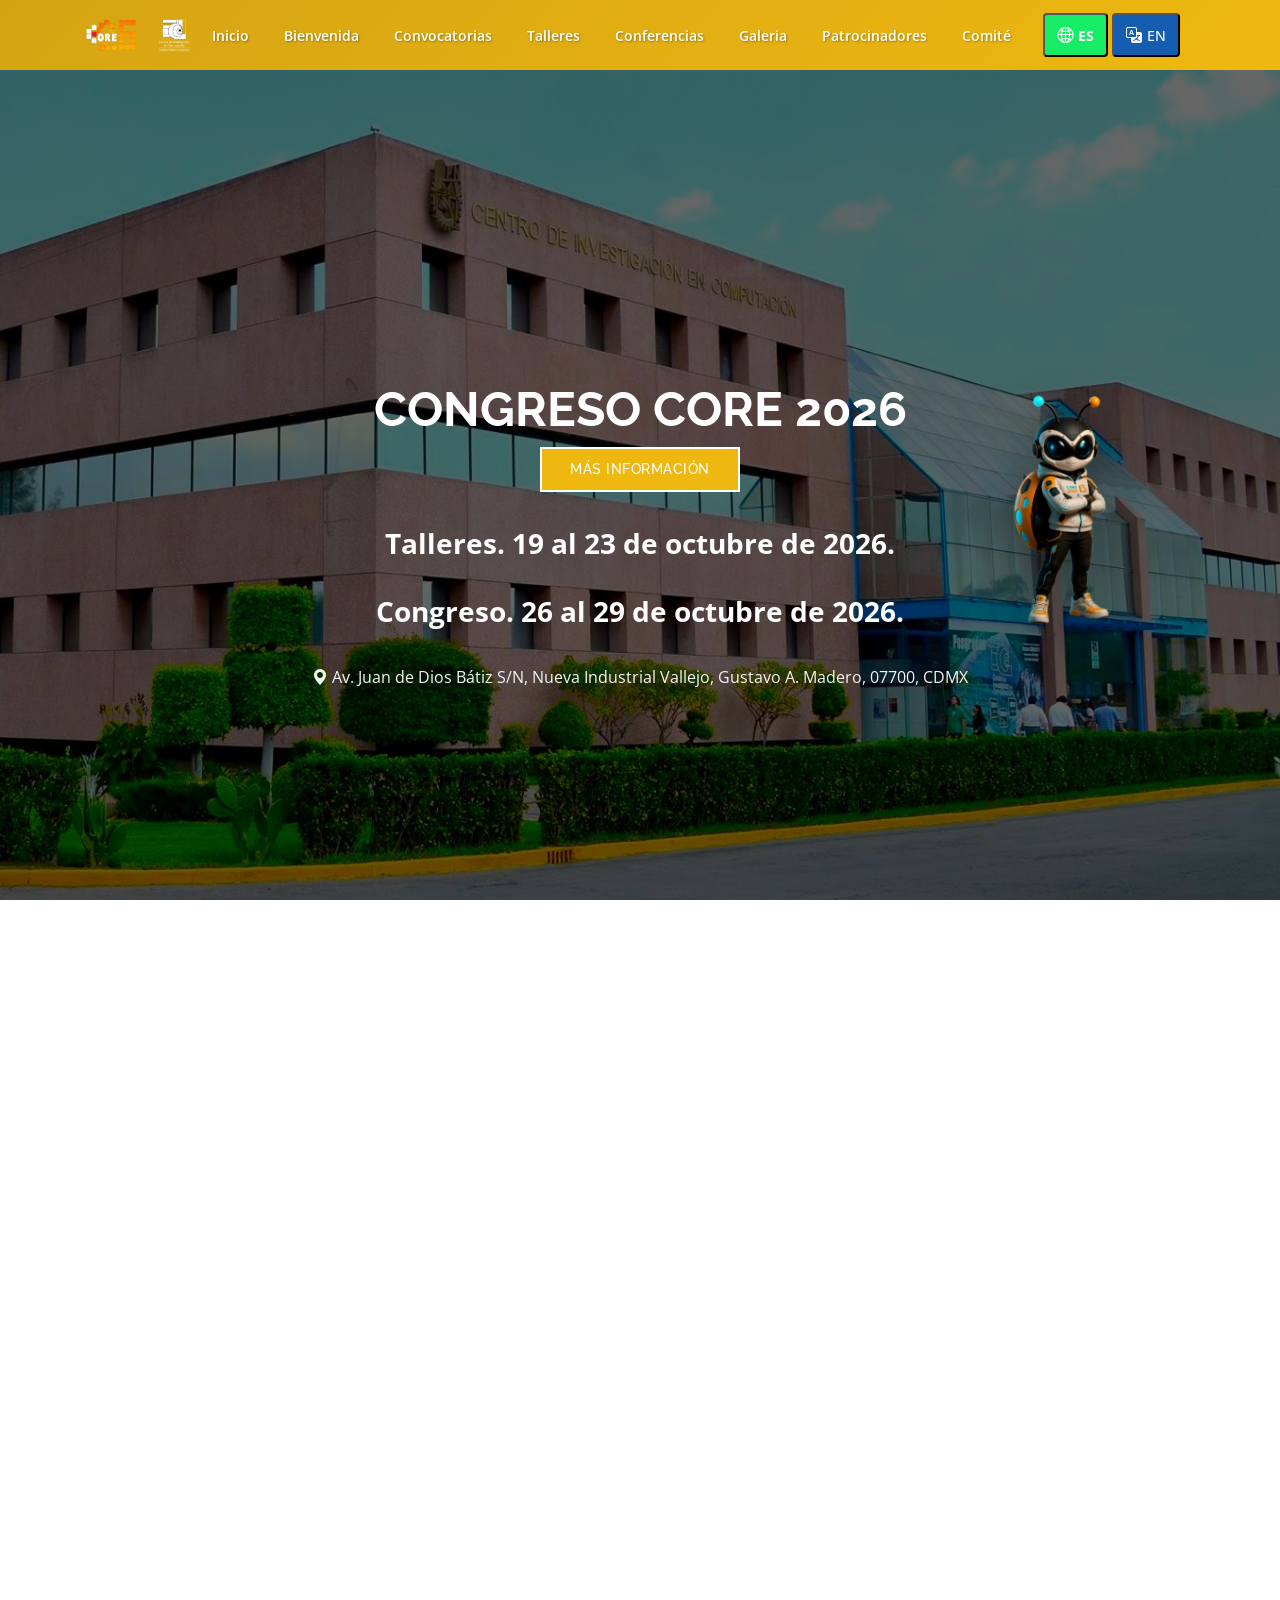
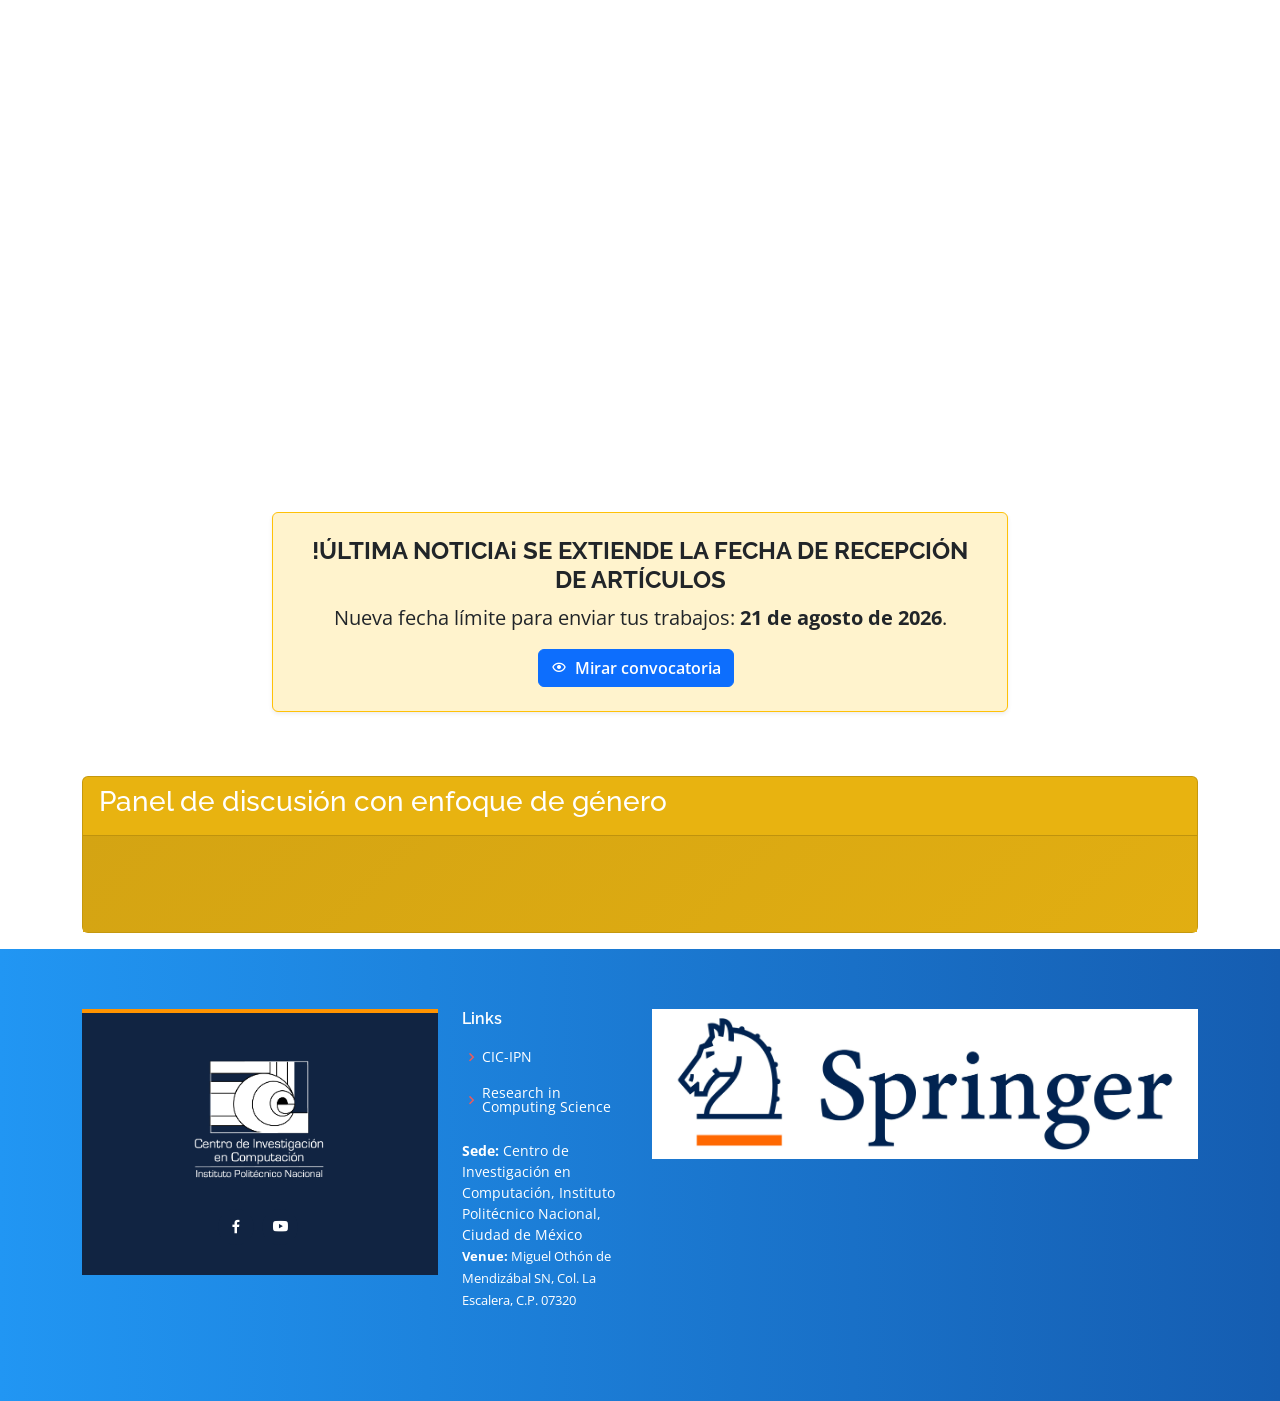
==== index.html @ 08c1b32e "Seccion Noticia" ====
<!DOCTYPE html>
<html lang="es">

<head>
  <meta charset="utf-8">
  <meta content="width=device-width, initial-scale=1.0" name="viewport">

  <title>Core Congress 2026</title>
  <meta content="" name="description">
  <meta content="" name="keywords">

  <!-- Favicons -->
  <link href="assets/img/core2026logo.png" rel="icon">


  <!-- Google Fonts -->
  <link
  href="https://fonts.googleapis.com/css?family=Open+Sans:300,300i,400,400i,600,600i,700,700i|Raleway:300,300i,400,400i,500,500i,600,600i,700,700i|Poppins:300,300i,400,400i,500,500i,600,600i,700,700i"
  rel="stylesheet">

  <!-- Vendor CSS Files -->
  <link href="https://cdn.jsdelivr.net/npm/bootstrap@5.3.3/dist/css/bootstrap.min.css" rel="stylesheet">
  <link rel="stylesheet" href="https://cdn.jsdelivr.net/npm/bootstrap-icons@1.11.3/font/bootstrap-icons.min.css">
  <link rel="stylesheet" href="https://unpkg.com/boxicons@2.1.4/css/boxicons.min.css">
  <link href="https://unpkg.com/aos@2.3.1/dist/aos.css" rel="stylesheet">
  <link rel="stylesheet" href="https://cdn.jsdelivr.net/npm/glightbox/dist/css/glightbox.min.css">
  <link rel="stylesheet" href="https://cdn.jsdelivr.net/npm/swiper@11/swiper-bundle.min.css">

  <!-- Template Main CSS File -->
  <link href="assets/css/style.css?v=1.0" rel="stylesheet">

  <!-- Enlaces directos-->
  <link rel="stylesheet" href="https://cdn.jsdelivr.net/npm/bootstrap-icons@1.11.3/font/bootstrap-icons.min.css">
  <link rel="stylesheet" href="https://unpkg.com/boxicons@2.1.4/css/boxicons.min.css">

</head>

<body>
  <!-- ======= Header ======= -->
  <header id="header" class="d-flex align-items-center">
    <div class="container d-flex align-items-center justify-content-between">
      <div class="d-flex align-items-center">
        <h1 class="logo me-3"><a href="index.html"><img src="assets/img/core2026logo.png" class="img-fluid" alt="CORE 2026"></a></h1>
       <!--  <h1 class="logo me-3"><a href="index.php"><img src="assets/img/logo-smia.png" class="img-fluid" alt="SMIA"></a></h1> -->
        <a href="index.html" class="logo"><img src="assets/img/CIC-LOGOblanco.png" alt="Logo CIC" class="img-fluid"></a>
      </div>

      <nav id="navbar" class="navbar">
        <ul>
          <li><a class="nav-link scrollto active" href="index.html" data-translate="nav_home">Inicio</a></li>
          <li><a class="nav-link scrollto" href="index.html#about" data-translate="nav_welcome">Bienvenida</a></li>
          <li><a class="nav-link scrollto" href="convocatorias.html" data-translate="nav_calls">Convocatorias</a></li>
          <li><a class="nav-link scrollto" href="calendario_talleres.html" data-translate="nav_workshops">Talleres</a></li>
          <li><a class="nav-link scrollto" href="calendario_congreso.html" data-translate="nav_conferences">Conferencias</a></li>
          <li><a class="nav-link scrollto" href="galeria.html" data-translate="nav_gallery">Galeria</a></li>
          <li><a class="nav-link scrollto" href="patrocinadores.html" data-translate="nav_sponsors">Patrocinadores</a></li>
          <li><a class="nav-link scrollto" href="comite_organizador.html" data-translate="nav_committee">Comité</a></li>
          <div class="language-selector me-3">
            <button id="lang-es" class="btn-language active"><i class="bi bi-globe2"></i> ES</button>
            <button id="lang-en" class="btn-language"><i class="bi bi-translate"></i> EN</button>
          </div>
        </ul>
        <i class="bi bi-list mobile-nav-toggle"></i>
      </nav>
    </div>
  </header><!-- End Header -->


  <!-- ======= Hero Section ======= -->
  <section id="hero" class="d-flex align-items-center">

    <div class="container position-relative text-center" data-aos="fae-up" data-aos-delay="300">
      <h1 data-translate="hero_title">Congreso CORE 2026</h1>
      <a href="#about" class="btn-get-started scrollto" data-translate="hero_more_info">Más información</a>
      <div style="padding-top: 20px;"></div>
      <p class="texto-inicio-b" data-translate="hero_workshops_date">Talleres. 19 al 23 de octubre de 2026.</p>
      <p class="texto-inicio-b" data-translate="hero_talks_date">Congreso. 26 al 29 de octubre de 2026.</p>
      <!-- <a href="#link_register" class="btn-get-started scrollto animated flash">Inscríbete!</a> -->
      
   
      
      <!-- Mascota Oficial -->
      <div class="mascot-container">
        <img src="assets/img/mascota.png" alt="Core Leone - Mascota oficial" class="mascot-image">
        <div class="mascot-caption">
          <span data-translate="mascot_title">Mascota Oficial</span>
        </div>
      </div>

      <div class="ubication">
        <i class="bi bi-geo-alt-fill"></i>
        <a href="https://maps.app.goo.gl/t4GvxSZPNqX5zofq5">Av. Juan de Dios Bátiz S/N, Nueva Industrial Vallejo, Gustavo A. Madero, 07700, CDMX</a>
      </div> 

    </div>
  
  </section><!-- End Hero -->

  <main id="main">

    <!-- ======= About Section ======= -->
    <section id="about" class="about">
      <div class="container">
        <div>
          <div class="row gy-4">

            <div class="col-lg-6 order-1 order-lg-2 d-flex align-items-center" data-aos="fade-left">
              <img src="assets/img/photo_1_update.jpg" class="img-fluid" alt="Foto 1">
            </div>

            <div class="col-lg-6 pt-4 pt-lg-0 order-2 order-lg-1 content" data-aos="fade-right">
              <h2 data-translate="about_title">Acerca de CORE 2026</h2>
              <p class="text-justify" data-translate="about_p1">
                El Congreso CORE 2026 es la continuación de una tradición de 26 años en la que la comunidad del Centro de Investigación en Computación (CIC) participa activamente para promover el intercambio de conocimientos, la divulgación científica y la vinculación entre estudiantes, investigadores, académicos y profesionales del sector tecnológico.
              </p>
              <p class="text-justify" data-translate="about_p2">
                En esta edición, bajo el tema <b>“IA y Supercómputo: el motor del futuro tecnológico”</b>, el congreso explora la estrecha relación entre la inteligencia artificial y el supercómputo, abordando el papel fundamental que desempeñan la computación de alto rendimiento, el procesamiento masivo de datos y las infraestructuras especializadas en el desarrollo de tecnologías inteligentes. 
              </p>
            </div>

            <div class="col-lg-6 pt-4 order-3 order-lg-4 content" data-aos="fade-left">
              <p class="text-justify" data-translate="about_p3">
                CORE 2026 busca generar un espacio de aprendizaje, análisis y discusión sobre los avances, aplicaciones y desafíos de la inteligencia artificial, así como sobre las capacidades de supercómputo que hacen posible el entrenamiento y la ejecución de modelos cada vez más complejos. A través de conferencias, paneles de discusión, talleres y actividades académicas, los asistentes podrán conocer las tendencias actuales, los retos tecnológicos y las oportunidades de innovación que están definiendo el futuro de la computación.
              </p>
              <p class="text-justify" data-translate="about_p4">
                Asimismo, el congreso servirá como plataforma para difundir proyectos de investigación y desarrollos tecnológicos realizados por la comunidad científica, promoviendo el intercambio de experiencias y la colaboración entre distintos sectores.
              </p>
            </div>

            <div class="col-lg-6 order-4 order-lg-3 d-flex align-items-center" data-aos="fade-right">
              <img src="assets/img/photo_3_update.jpg" class="img-fluid" alt="Foto 3">
            </div>
            
          </div>
        </div>

        <div class="col-12 order-5 pt-5" data-aos="fade-up">
            <div class="card-body text-center mx-auto" style="max-width: 800px;">
              <h5 class="card-title fw-bold mb-3" data-translate="redes_sociales_title">¡Síguenos en nuestras redes sociales!</h5>
              <p class="card-text mb-4 text-muted" data-translate="redes_sociales_text">Mantente al día con nuestras últimas noticias y eventos. ¡Síguenos y sé parte de nuestra comunidad!</p>
              
              <div class="d-flex flex-wrap justify-content-center gap-2">
                <a href="https://www.facebook.com/profile.php?id=61591271391513" class="btn btn-facebook btn-lg" target="_blank" rel="noopener">
                  <i class="bx bxl-facebook fs-4 align-middle me-1"></i> <span class="align-middle">CORE2026 en Facebook</span>
                </a>

                <a href="https://www.instagram.com/cic_core_2026/" class="btn btn-instagram btn-lg" target="_blank" rel="noopener">
                  <i class="bx bxl-instagram fs-4 align-middle me-1 "></i> <span class="align-middle">CORE2026 en Instagram</span>
                </a>

                <a href="https://www.youtube.com/@CORECIC-ipn" class="btn btn-youtube btn-lg" target="_blank" rel="noopener">
                  <i class="bx bxl-youtube fs-4 align-middle me-1"></i> <span class="align-middle">CORE2026 en YouTube</span>
                </a>

                <a href="https://x.com/core_congress" class="btn btn-twitter btn-lg" target="_blank" rel="noopener">
                  <i class="bx bxl-twitter fs-4 align-middle me-1"></i> <span class="align-middle">CORE2026 en X</span>
                </a>

              </div>
            </div>
          </div>
        </div>
      </div>
    </section>

    <!-- Start Noticias y Convocatorias Section -->
    <section id="noticias_convocatorias" class="py-0">
        <div class="container">
            
          <!-- Banner/Encabezado de la extensión de fecha -->
          <div class="row justify-content-center mb-4 text-center">
              <div class="col-lg-8">
                  <div class="alert alert-warning border-warning shadow-sm p-4" role="alert">
                      <h2 class="h4 text-uppercase fw-bold text-dark mb-2">

                        !Última noticia¡
                        Se extiende la fecha de recepción de artículos
                      </h2>
                      <p class="fs-5 text-dark mb-3">
                          Nueva fecha límite para enviar tus trabajos: <strong>21 de agosto de 2026</strong>.
                      </p>
                      <!-- Botón "Mirar convocatoria" -->
                      <a href="convocatorias.html#call-for-papers" class="btn btn-primary fw-semibold me-2">
                          <i class="bx bx-show me-1"></i> Mirar convocatoria
                      </a>
                  </div>
              </div>
          </div>
        </div>
    

    <!--                 Panel de discusión                 -->

    <div class="container mt-5">
      <div class="card color-principal mb-3">
          <div class="card-header">
              <h3 data-translate="panel_genero_title">Panel de discusión con enfoque de género</h3>
          </div>
          <div class="card-body card-animada p-5">
              <!--
              <p data-translate="panel_genero_text1">Como parte de las actividades del Congreso CORE 2024, está la inclusión de género. Si bien parte del equipo que participa en la planeación y organización del congreso está conformado por alumnas y trabajadoras del IPN, nos interesa que la ciencia, la tecnología, y en general el conocimiento lleguen a más jóvenes y estudiantes para lograr espacios de verdadera equidad.</p>
              <p data-translate-html="panel_genero_text2">En esta ocasión se propone el panel de discusión titulado: <strong>Avances y retos de la equidad de género en las humanidades, la ciencia y la tecnología.</strong> En este espacio, mujeres dedicadas a las humanidades, la ciencia y la tecnología, platicarán de los retos que enfrentan las mujeres en su área, y darán consejos de cómo sortear las adversidades y crecer profesionalmente.</p>
              -->
            </div>
      </div>
    </div>
    </main><!-- End #main -->

    <div class="modal fade" tabindex="-1" id="topicModal" aria-labelledby="topicModalLabel" aria-hidden="true">
      <div class="modal-dialog">
        <div class="modal-content">
          <div class="modal-header">
            <h5 class="modal-title" data-translate="topics_title">Temas de interés</h5>
            <button type="button" class="btn-close" data-bs-dismiss="modal" aria-label="Close"></button>
          </div>
          <div class="modal-body">
            <ul>
              <li data-translate="topic1">Ingeniería de software</li>
              <li data-translate="topic2">Ciencia de datos</li>
              <li data-translate="topic3">Ciberseguridad</li>
              <li data-translate="topic4">Sistemas de información geográfica</li>
              <li data-translate="topic5">Microtecnología y sistemas embebidos</li>
              <li data-translate="topic6">Simulación y modelado</li>
              <li data-translate="topic7">Procesamiento de lenguaje natural</li>
              <li data-translate="topic8">Redes</li>
              <li data-translate="topic9">Computación cuántica</li>
              <li data-translate="topic10">Inteligencia artificial</li>
              <li data-translate="topic11">Lógica difusa y redes neuronales</li>
              <li data-translate="topic12">Cómputo en la nube</li>
              <li data-translate="topic13">Interacción humano-computadora</li>
              <li data-translate="topic14">Big-Data</li>
              <li data-translate="topic15">Automatización y sistemas inteligentes</li>
              <li data-translate="topic16">IoT y ciudades inteligentes</li>
              <li data-translate="topic17">Ciencias cognitivas computacionales</li>
              <li data-translate="topic18">Robótica y mecatrónica</li>
              <li data-translate="topic19">Procesamiento de imágenes y visión artificial</li>
            </ul>
          </div>
          <div class="modal-footer">
            <button type="button" class="btn btn-secondary" data-bs-dismiss="modal" data-translate="modal_close">Cerrar</button>
          </div>
        </div>
      </div>
    </div>

    <!-- ======= Footer ======= -->
    <footer id="footer">
      <div class="footer-top">
        <div class="container">
          <div class="row">

            <div class="col-lg-4 col-md-6">
              <div class="footer-info">
                <img src="assets/img/CIC-LOGOblanco.png" alt="algo" class="logo-footer img-fluid">
                <div class="social-links mt-3">
                 <!--  <a href="https://mobile.twitter.com/CIC_IPN_OFICIAL" class="twitter"><i class="bx bxl-twitter"></i></a> -->
                  <a href="https://www.facebook.com/CORECIC" class="facebook"><i class="bx bxl-facebook"></i></a>
                  <!--<a href="https://www.instagram.com/cicipn/" class="instagram"><i class="bx bxl-instagram"></i></a> -->
                  <!--<a href="https://www.linkedin.com/in/cic-ipn/" class="linkedin"><i class="bx bxl-linkedin"></i></a> -->
                  <a href="https://www.youtube.com/results?search_query=CIC+IPN" class="youtube"><i class="bx bxl-youtube"></i></a>
                  
                </div>
              </div>
            </div>

            <div class="col-lg-2 col-md-6 footer-links">
              <h4 data-translate="footer_links">Links</h4>
              <ul>
                <li><i class="bx bx-chevron-right"></i> <a href="https://www.cic.ipn.mx/" data-translate="footer_cic">CIC-IPN</a></li>
                <li><i class="bx bx-chevron-right"></i> <a href="https://www.rcs.cic.ipn.mx" data-translate="footer_rcs">Research in Computing Science</a></li>
              </ul>
              <div class="footer-venue mt-3">
                <strong>Sede:</strong> Centro de Investigación en Computación, Instituto Politécnico Nacional, Ciudad de México
                <br>
                <span style="font-size: 0.95em;">
                  <strong>Venue:</strong> Miguel Othón de Mendizábal SN, Col. La Escalera, C.P. 07320
                </span>
              </div>
            </div>

            <!-- Nueva sección para la imagen de Springer -->
            <div class="col-lg-6 col-md-12 text-center">
             <!--  <img src="assets/img/springer.jpg" alt="Springer" class="img-fluid" style="max-width: 100%; height: auto;"> -->
             <img src="assets/img/springer-logo-white.jpg" alt="Springer" class="img-fluid" style="max-width: 100%; height: auto;">
       
            </div>
          </div>
        </div>
      </div>
    </footer><!-- End Footer -->

    <a href="#" class="back-to-top d-flex align-items-center justify-content-center"><i
        class="bi bi-arrow-up-short"></i></a>
    <div id="preloader"></div>

    <div class="modal fade" id="imageModal" tabindex="-1" aria-labelledby="imageModalLabel" aria-hidden="true">
      <div class="modal-dialog modal-dialog-centered">
        <div class="modal-content">
          <div class="modal-body">
            <img id="modalImage" src="" class="img-fluid" alt="Imagen completa">
          </div>
          <div class="modal-footer">
            <button type="button" class="btn btn-secondary" data-dismiss="modal" data-translate="modal_close">Cerrar</button>
          </div>
        </div>
      </div>
    </div>
    
    <script src="https://unpkg.com/aos@2.3.1/dist/aos.js"></script>
    <script src="https://cdn.jsdelivr.net/npm/bootstrap@5.3.3/dist/js/bootstrap.bundle.min.js"></script>
    <script src="https://cdn.jsdelivr.net/npm/glightbox/dist/js/glightbox.min.js"></script>
    <script src="https://unpkg.com/isotope-layout@3/dist/isotope.pkgd.min.js"></script>
    <script src="https://cdn.jsdelivr.net/npm/swiper@11/swiper-bundle.min.js"></script>

    

    <!-- Template Main JS File -->
    <script src="assets/js/main.js?v=1.0"></script>

    <!-- Language Translation JS File -->
    <script src="assets/js/translations.js"></script>


</body>

</html>
---- assets/css/style.css ----
/**
* Template Name: Day - v4.7.0
* Template URL: https://bootstrapmade.com/day-multipurpose-html-template-for-free/
* Author: BootstrapMade.com
* License: https://bootstrapmade.com/license/
*/

:root {
  --core-color1: #d4a413; 
  --core-color2: #efb810; 
  --core-color3: #f3c332; 
  --core-color4: #155db1; 
  --core-color5: #2196f3; 

  --core-bt: #16ec66;
  --core-bt2: #56fb93;
}





/*--------------------------------------------------------------
# General
--------------------------------------------------------------*/
body {
  font-family: "Open Sans", sans-serif;
  color: #112442;
}

a{
  color: #ff9300;
  text-decoration: none;
}

a:hover {
  color: #e82d2d;
  text-decoration: none;
}

h1, h2, h3, h4, h5, h6 {
  font-family: "Raleway", sans-serif;
}

.convocatoria,.programa,.ponencias,.galeria-moderna,.sponsors,.comite{
  padding-top: 20px;
}

/*--------------------------------------------------------------
# Back to top button
--------------------------------------------------------------*/
.back-to-top {
  position: fixed;
  visibility: hidden;
  opacity: 0;
  right: 15px;
  bottom: 15px;
  z-index: 996;
  background: var(--core-color5);
  width: 40px;
  height: 40px;
  transition: all 0.4s;
}
.back-to-top i {
  font-size: 28px;
  color: #fff;
  line-height: 0;
}
.back-to-top:hover {
  background: var(--core-color2);
  color: #fff;
}
.back-to-top.active {
  visibility: visible;
  opacity: 1;
}


/* Efecto hover: cuando pasas el mouse encima */
.btn-regresar-custom:hover {
  color: #ff9300 !important; /* Cambia a naranja (o el color que quieras) al pasar el mouse */
  transform: translateY(-2px);
}


/*--------------------------------------------------------------
# Disable aos animation delay on mobile devices
--------------------------------------------------------------*/
@media screen and (max-width: 768px) {
  [data-aos-delay] {
    transition-delay: 0 !important;
  }
}

/*--------------------------------------------------------------
# Header
--------------------------------------------------------------*/
#header {
  top: 0;
  background: linear-gradient(135deg, var(--core-color1), var(--core-color2), var(--core-color3), var(--core-color4), var(--core-color5));
  background-size: 400% 400%;
  animation: gradient 15s ease infinite;
  transition: all 0.5s;
  z-index: 999999;
  position: fixed;
  width: 100%;
  height: 70px;
}
#header.fixed-top {
  background :#112442; 
}
#header .logo {
  font-size: 30px;
  margin: 0;
  padding: 0;
  line-height: 1;
  font-weight: 700;
  letter-spacing: 2px;
  text-transform: uppercase;
}
#header .logo a {
  color: #fff;
}
#header .logo img{
  max-height: 60px;
  min-height: 40px;    /* Define un tamaño mínimo aceptable */
  width: auto;         /* Mantiene la proporción */
  flex-shrink: 0;      /* Evita que Flexbox aplaste la imagen si falta espacio */
  margin-right: 10px;
}

.scrolled-offset {
  margin-top: 70px;
}

/* Cuando la página baja, esta clase se suele activar por JS */
#header.header-scrolled {
  height: 55px;
}

/*--------------------------------------------------------------
# Navigation Menu
--------------------------------------------------------------*/
/**
* Desktop Navigation 
*/
.navbar #lang-es{
  background-color: var(--core-bt);
}
.navbar #lang-en{
  background-color: var(--core-color4);
}


.navbar {
  padding: 0;
}
.navbar ul {
  margin: 0;
  padding: 0;
  display: flex;
  list-style: none;
  align-items: center;
}
.navbar li {
  position: relative;
}
.navbar > ul > li {
  margin-left: 5px;
}
.navbar a, .navbar a:focus {
  display: flex;
  align-items: center;
  justify-content: space-between;
  padding: 25px 15px 24px 15px;
  font-size: 14px;
  color: white !important;
  font-weight: 600;
  text-shadow: 1px 1px 2px rgba(0,0,0,0.3);
  white-space: nowrap;
  transition: 0.3s;
}
.navbar a i, .navbar a:focus i {
  font-size: 12px;
  line-height: 0;
  margin-left: 5px;
}
.navbar a:hover {
  transform: translateY(-5px);
  transition: 0.3s;
}
.navbar .dropdown ul {
  display: block;
  position: absolute;
  left: 0;
  top: calc(100% + 30px);
  margin: 0;
  padding: 10px 0;
  z-index: 99;
  opacity: 0;
  visibility: hidden;
  background: #fff;
  box-shadow: 0px 0px 30px #112442;
  transition: 0.3s;
}
.navbar .dropdown ul li {
  min-width: 200px;
}
.navbar .dropdown ul a {
  padding: 10px 20px;
  color: #191919;
}
.navbar .dropdown ul a i {
  font-size: 12px;
}
.navbar .dropdown ul a:hover, .navbar .dropdown ul .active:hover, .navbar .dropdown ul li:hover > a {
  color: #fff;
}
.navbar .dropdown:hover > ul {
  opacity: 1;
  top: 100%;
  visibility: visible;
}
.navbar .dropdown .dropdown ul {
  top: 0;
  left: calc(100% - 30px);
  visibility: hidden;
}
.navbar .dropdown .dropdown:hover > ul {
  opacity: 1;
  top: 0;
  left: 100%;
  visibility: visible;
}
@media (max-width: 992px) {
  .navbar .dropdown .dropdown ul {
    left: -90%;
  }
  .navbar .dropdown .dropdown:hover > ul {
    left: -100%;
  }
}

/**
* Mobile Navigation 
*/
.mobile-nav-toggle {
  color: #fff;
  font-size: 28px;
  cursor: pointer;
  display: none;
  line-height: 0;
  transition: 0.5s;
}
.mobile-nav-toggle.bi-x {
  color: #ff9300;
}

@media (max-width: 992px) {
  .mobile-nav-toggle {
    display: block;
  }

  .navbar ul {
    display: none;
  }
}
.navbar-mobile {
  position: fixed;
  overflow: hidden;
  top: 0;
  right: 0;
  left: 0;
  bottom: 0;
  background: #112442;
  transition: 0.3s;
  z-index: 999;
}
.navbar-mobile .mobile-nav-toggle {
  position: absolute;
  top: 15px;
  right: 15px;
}
.navbar-mobile ul {
  display: block;
  position: absolute;
  top: 55px;
  right: 15px;
  bottom: 15px;
  left: 15px;
  padding: 10px 0;
  background-color: #000000;
  overflow-y: auto;
  transition: 0.3s;
}
.navbar-mobile a, .navbar-mobile a:focus {
  padding: 10px 20px;
  font-size: 15px;
  color: #191919;
}
.navbar-mobile a:hover, .navbar-mobile .active, .navbar-mobile li:hover > a {
  color: #ff9300;
  background: none;
}
.navbar-mobile .getstarted, .navbar-mobile .getstarted:focus {
  margin: 15px;
}
.navbar-mobile .dropdown ul {
  position: static;
  display: none;
  margin: 10px 20px;
  padding: 10px 0;
  z-index: 99;
  opacity: 1;
  visibility: visible;
  background: #fff;
  box-shadow: 0px 0px 30px #112442;
}
.navbar-mobile .dropdown ul li {
  min-width: 200px;
}
.navbar-mobile .dropdown ul a {
  padding: 10px 20px;
}
.navbar-mobile .dropdown ul a i {
  font-size: 12px;
}
.navbar-mobile .dropdown ul a:hover, .navbar-mobile .dropdown ul .active:hover, .navbar-mobile .dropdown ul li:hover > a {
  color: #ff9300;
}
.navbar-mobile .dropdown > .dropdown-active {
  display: block;
}




/*--------------------------------------------------------------
# Hero Section
--------------------------------------------------------------*/
#hero {
  margin-top: 40px;
  width: 100%;
  min-height: 110vh;
  background: linear-gradient(rgba(0, 0, 0, 0.6), rgba(0, 0, 0, 0.6)), url("../img/cic-fondo.jpg") top center;
  background-position: center center;
  background-size: cover;
  position:relative;
}
#hero h1 {
  margin: 0 0 10px 0;
  font-size: 48px;
  font-weight: 700;
  line-height: 56px;
  text-transform: uppercase;
  color: #fff;
}
#hero h2 {
  color: #eee;
  margin-bottom: 28px;
  font-size: 28px;
}
#hero .btn-get-started {
  font-family: "Raleway", sans-serif;
  text-transform: uppercase;
  font-weight: 500;
  font-size: 14px;
  letter-spacing: 0.5px;
  display: inline-block;
  padding: 10px 28px;
  transition: 0.5s;
  border: 2px solid #fff;
  color: #fff;
  background: var(--core-color2);
}
#hero .btn-get-started:hover {
  background: var(--core-color5);
  border-color: var(--core-color4);
}
@media (min-width: 1024px) {
  #hero {
    background-attachment: fixed;
  }
}
@media (max-width: 992px) {
  #hero {
    text-align: center;
  }
  #hero .container {
    padding-top: 40px;
  }
  #hero h1 {
    font-size: 28px;
    line-height: 36px;
  }
  #hero p{
    font-size: 20px;
    line-height: 24px;
    margin-bottom: 30px;
  }
}

.ubication, .ubication a{
  margin-top: 3%;
  color:whitesmoke;
}
.ubication a:hover{
  color: #ff9300;
  text-decoration: none;
}


/*--------------------------------------------------------------
# Sections General
--------------------------------------------------------------*/
section {
  overflow: hidden;
  margin-top: 70px;
}

.section-title {
  text-align: center;
  position: relative;
}
.section-title h2 {
  font-size: 32px;
  font-weight: 700;
  text-transform: uppercase;
  color: #191919;
  position: relative;
  z-index: 2;
}

.section-title p {
  margin-bottom: 0;
  position: relative;
  z-index: 2;
}
@media (max-width: 575px) {
  .section-title h2 {
    font-size: 28px;
    margin-bottom: 15px;
  }

}

.texto-inicio {
  padding-top: 10px;
  font-weight: 700;
  text-align: center;
  color: white ;

}
.texto-inicio-b {
  padding-top: 10px;
  font-weight: 700;
  font-size: 28px;
  text-align: center;
  color: white ;

}


/*--------------------------------------------------------------
# Diseño de las tablas
--------------------------------------------------------------*/

/* Contenedor Principal */
.table-responsive-container {
    overflow-x: auto;
    padding: 20px;
    background: #f8f9fa;
    border-radius: 20px;
    border: 1px solid rgba(0, 0, 0, 0.05);
    margin: 10px;
}

.table-core {
    width: 100%;
    border-collapse: collapse; /* Cambiado a collapse para una apariencia más firme */
    background-color: white;
}

/* Encabezado Principal */
.table-core thead {
    background: linear-gradient(90deg, var(--core-color4), var(--core-color5));
    color: white;
}

.table-core th {
    padding: 18px 20px;
    text-align: left;
    font-weight: 700;
    text-transform: uppercase;
    letter-spacing: 1px;
    border-bottom: 3px solid var(--core-color1);
}

/* Separador de Días (Martes, Miércoles...) */
.row-day-header {
    background-color: var(--core-color4) !important;
    color: white !important;
}

.row-day-header td {
    padding: 15px 20px !important;
    font-weight: 800;
    font-size: 1.1rem;
    text-transform: uppercase;
    border: none;
}

/* Bloques de Horario (Fijos en Amarillo) */
.row-block-header {
    background-color: var(--core-color2) !important;
    color: #000 !important;
}

.row-block-header td {
    padding: 12px 20px !important;
    font-weight: 700;
    border-bottom: 1px solid rgba(0, 0, 0, 0.1);
}

.block-badge {
    font-weight: 800;
    text-decoration: underline;
}

/* Filas de Contenido de Ponencias */
.row-content td {
    padding: 15px 20px;
    border-bottom: 1px solid #eee;
    vertical-align: top;
}

.paper-title {
    font-size: 0.95rem;
    line-height: 1.5;
    color: #2c3e50;
    font-weight: 500;
}

/* Card General */
.card-ponencias {
    border: 1px solid #ddd;
    border-radius: 8px;
    overflow: hidden;
}

.card-ponencias .card-header {
    background-color: #fff;
    border-bottom: 2px solid var(--core-color4);
    padding: 15px;
}

.card-ponencias .card-title {
    color: var(--core-color4);
    font-weight: 700;
    margin: 0;
}


/*--------------------------------------------------------------
# Carrusel 
--------------------------------------------------------------*/

/* El carrusel principal ahora es el que manda sobre el tamaño */
.custom-carousel {
  width: 100%;
  max-width: 600px; /*  Aquí se ajusta el ancho máximo del carrusel */
  margin: 0 auto;
  border-radius: 10px;
  overflow: hidden;
}

/* El contenedor interno ya no necesita limitar el ancho, solo deja pasar la info*/
.image-wrapper-programaCore {
  position: relative;
  width: 100%;
} 

/* La imagen hereda el ancho, mantiene su proporción y NO se deforma ni se corta*/
.image-wrapper-programaCore img {
  width: 100%;
  height: auto;
  display: block;
  object-fit: contain; /* Asegura que se respete la proporción original del flyer*/
} 





/* Controles pro */
.control-btn {
  background: var(--core-color2);
  color: #000;
  width: 30px;
  height: 30px;
  border-radius: 50%;
  display: flex;
  align-items: center;
  justify-content: center;
  font-size: 24px;
  box-shadow: 0 4px 15px rgba(0,0,0,0.3);
}

.carousel-control-prev, .carousel-control-next {
  width: 10%;
  opacity: 1;
}

/* Indicadores circulares modernos */
.carousel-indicators li {
  width: 12px;
  height: 12px;
  border-radius: 50%;
  background-color: var(--core-color5);
  margin: 0 5px;
}

.carousel-indicators .active {
  background-color: var(--core-color2);
}


/*--------------------------------------------------------------
# Botones de redes sociales
--------------------------------------------------------------*/

/* ==========================================
   ESTILOS CHIDOS PARA REDES SOCIALES CORE2026
   ========================================== */

/* Estilo base para todos los botones de redes */
.btn-facebook, .btn-instagram, .btn-youtube, .btn-twitter {
  background-color: transparent !important;
  border-radius: 50px !important; /* Forma de píldora súper estética */
  font-weight: 600;
  font-size: 0.95rem;
  letter-spacing: 0.3px;
  text-transform: uppercase; /* Formato formal de congreso */
  padding: 10px 24px !important;
  transition: all 0.35s cubic-bezier(0.25, 0.8, 0.25, 1) !important; /* Animación suave */
  display: inline-flex;
  align-items: center;
  justify-content: center;
  box-shadow: 0 2px 4px rgba(0, 0, 0, 0.04);
}

/* Forzar que los textos internos hereden las transiciones */
.btn-facebook *, .btn-instagram *, .btn-youtube *, .btn-twitter * {
  transition: color 0.35s ease !important;
}

/* 1. ESTILO FACEBOOK */
.btn-facebook {
  border: 2px solid #1877F2 !important;
  color: #1877F2 !important;
}
.btn-facebook:hover {
  background-color: #1877F2 !important;
  color: #ffffff !important;
  box-shadow: 0 6px 20px rgba(24, 119, 242, 0.4) !important;
  transform: translateY(-2px);
}
.btn-facebook:hover i {
  color: #ffffff !important; /* El icono cambia a blanco en hover */
}

/* 2. ESTILO INSTAGRAM */
.btn-instagram {
  border: 2px solid #E1306C !important;
  color: #E1306C !important;
}
.btn-instagram:hover {
  /* Al hacer hover se convierte en el gradiente clásico de Instagram */
  background: linear-gradient(45deg, #f09433 0%, #e6683c 25%, #dc2743 50%, #cc2366 75%, #bc1888 100%) !important;
  border-color: transparent !important;
  color: #ffffff !important;
  box-shadow: 0 6px 20px rgba(225, 48, 108, 0.4) !important;
  transform: translateY(-2px);
}
.btn-instagram:hover i {
  color: #ffffff !important;
}

/* 3. ESTILO YOUTUBE */
.btn-youtube {
  border: 2px solid #ff0000 !important;
  color: #ff0000 !important;
}
.btn-youtube:hover {
  background-color: #ff0000 !important;
  color: #ffffff !important;
  box-shadow: 0 6px 20px rgba(255, 0, 0, 0.4) !important;
  transform: translateY(-2px);
}
.btn-youtube:hover i {
  color: #ffffff !important;
}

/* 4. ESTILO X (TWITTER) */
.btn-twitter {
  border: 2px solid #000000 !important;
  color: #000000 !important;
}
.btn-twitter:hover {
  background-color: #000000 !important;
  color: #ffffff !important;
  box-shadow: 0 6px 20px rgba(0, 0, 0, 0.3) !important;
  transform: translateY(-2px);
}
.btn-twitter:hover i {
  color: #ffffff !important;
}

/* Efecto al hacer clic en cualquiera (Feedback táctil) */
.btn-facebook:active, .btn-instagram:active, .btn-youtube:active, .btn-twitter:active {
  transform: translateY(0);
  box-shadow: 0 2px 5px rgba(0,0,0,0.15) !important;
}

/*--------------------------------------------------------------
# Galería
--------------------------------------------------------------*/

.galeria-carousel {
  width: 100%;
  max-width: 900px; /* Se mantendrá al tamaño ideal de fotos de 700px */
  margin: 0 auto;
  border-radius: 10px;
  overflow: hidden;
}

/* Contenedor interno de las fotos de la galería */
.image-wrapper-galeria {
  position: relative;
  width: 100%;
  height: 410px; 
  overflow: hidden;
}

/* Formato para que las fotos de la galería no se deformen ni se pinchen */
.image-wrapper-galeria img {
  width: 100%;
  height: 100%;
  object-fit: cover;
}



 

/*--------------------------------------------------------------
# About
--------------------------------------------------------------*/
.about .content h3 {
  font-weight: 600;
  font-size: 26px;
}
.about .content ul {
  list-style: none;
  padding: 0;
}
.about .content ul li {
  padding-bottom: 10px;
}
.about .content ul i {
  font-size: 20px;
  padding-right: 4px;
  color: #ff9300;
}
.about .content p:last-child {
  margin-bottom: 0;
}


.convocatoria h3{
  text-align: center;
  padding: 10px 30px 10px 30px;
  border: 1.5px dashed #ff9300;
}

.convocatoria .box{
  padding: 15px 5px;
  box-shadow: 0px 2px 15px rgba(0, 0, 0, 0.1);
}

.convocatoria .box h5{
  color: #ed5b5b;
  text-align: center;
  border-bottom: 1.5px dashed #ed5b5b;
}

.conv-text{
  margin-top: 15px;
}

.button-center{
  text-align:center;
  padding-bottom: 5px;
}

.button-orange{
  background-color: #ff9300;
  border: none;
}

.button-orange:hover, .button-orange:active, .button-orange:focus{
  background-color: #e82d2d;
  border: none;
  box-shadow: none;
}




#topicModal .modal-body ul {
  list-style: none;
}

#topicModal .modal-body ul li::before{
  content: "\2022";
  color: #ff9300;
  font-weight: bold;
  display: inline-block;
  width: 1em;
  margin-left: -1em;
}



/*--------------------------------------------------------------
# Why Us
--------------------------------------------------------------*/
.why-us {
  padding-top: 10px;
}
.why-us .box {
  padding: 30px 10px;
  box-shadow: 0px 2px 15px rgba(0, 0, 0, 0.1);
  transition: all ease-in-out 0.3s;
  margin-top: 20px;
}
.why-us .box i {
  display: block;
  font-size: 28px;
  font-weight: 700;
  color: #ed5b5b;
  text-align: center;
}
.why-us .box h4 {
  font-size: 24px;
  font-weight: 600;
  padding: 0;
  margin: 20px 0;
  color: #191919;
  min-height: 56px;
  text-align: center;
}
.why-us .box p {
  color: #aaaaaa;
  font-size: 15px;
  margin: 0;
  padding: 0;
}
.why-us .box:hover {
  background: #ff9300;
  padding: 10px 30px 30px 30px;
  box-shadow: 10px 15px 30px rgba(0, 0, 0, 0.18);
}
.why-us .box:hover i, .why-us .box:hover h4, .why-us .box:hover p {
  color: #fff;
}

/*--------------------------------------------------------------
# Clients
--------------------------------------------------------------*/
.clients {
  background: #f2f2f2;
  padding: 15px 0;
  text-align: center;
}
.clients img {
  width: 50%;
  filter: grayscale(100);
  transition: all 0.4s ease-in-out;
  display: inline-block;
  padding: 15px 0;
}
.clients img:hover {
  filter: none;
  transform: scale(1.2);
}
@media (max-width: 768px) {
  .clients img {
    width: 40%;
  }
}

/*--------------------------------------------------------------
# Services
--------------------------------------------------------------*/
.services .icon-box {
  text-align: center;
  padding: 80px 20px;
  transition: all ease-in-out 0.3s;
  box-shadow: 0px 2px 15px rgba(0, 0, 0, 0.1);
}
.services .icon-box .icon {
  margin: 0 auto;
  width: 64px;
  height: 64px;
  background: #ff9300;
  transition: all 0.3s ease-out 0s;
  display: flex;
  align-items: center;
  justify-content: center;
  margin-bottom: 20px;
  transform-style: preserve-3d;
}
.services .icon-box .icon i {
  color: #fff;
  font-size: 28px;
}
.text-justify {
  text-align: justify;
}
.services .icon-box .icon::before {
  position: absolute;
  content: "";
  left: -8px;
  top: -8px;
  height: 100%;
  width: 100%;
  background: #fce5e5;
  transition: all 0.3s ease-out 0s;
  transform: translateZ(-1px);
}
.services .icon-box h4 {
  font-weight: 700;
  margin-bottom: 15px;
  font-size: 24px;
}
.services .icon-box h4 a {
  color: #191919;
}
.services .icon-box p {
  line-height: 24px;
  font-size: 14px;
  margin-bottom: 0;
}
.services .icon-box:hover {
  background: #ff9300;
  border-color: #ff9300;
  padding: 70px 20px 90px 20px;
}
.services .icon-box:hover .icon {
  background: #fff;
}
.services .icon-box:hover .icon i {
  color: #ff9300;
}
.services .icon-box:hover .icon::before {
  background: #e82d2d;
}
.services .icon-box:hover h4 a, .services .icon-box:hover p {
  color: #fff;
}

/*--------------------------------------------------------------
# Cta
--------------------------------------------------------------*/
.cta {
  background: linear-gradient(rgba(2, 2, 2, 0.5), rgba(0, 0, 0, 0.5)), url("../img/cta-bg.jpg") fixed center center;
  background-size: cover;
  padding: 120px 0;
}
.cta h3 {
  color: #fff;
  font-size: 28px;
  font-weight: 700;
}
.cta p {
  color: #fff;
}
.cta .cta-btn {
  font-family: "Raleway", sans-serif;
  text-transform: uppercase;
  font-weight: 500;
  font-size: 14px;
  letter-spacing: 1px;
  display: inline-block;
  padding: 10px 28px;
  transition: 0.5s;
  margin-top: 10px;
  border: 2px solid #fff;
  color: #fff;
}
.cta .cta-btn:hover {
  background: #ff9300;
  border: 2px solid #ff9300;
}

/*--------------------------------------------------------------
# Portfolio
--------------------------------------------------------------*/
.portfolio #portfolio-flters {
  padding: 0;
  margin: 0 auto 25px auto;
  list-style: none;
  text-align: center;
  border-radius: 50px;
}
.portfolio #portfolio-flters li {
  cursor: pointer;
  display: inline-block;
  padding: 10px 15px;
  font-size: 15px;
  font-weight: 500;
  line-height: 1;
  text-transform: uppercase;
  color: #444444;
  margin-bottom: 5px;
  transition: all 0.3s ease-in-out;
  font-family: "Poppins", sans-serif;
}
.portfolio #portfolio-flters li:hover, .portfolio #portfolio-flters li.filter-active {
  color: #e82d2d;
}
.portfolio #portfolio-flters li:last-child {
  margin-right: 0;
}
.portfolio .portfolio-item {
  margin-bottom: 30px;
}
.portfolio .portfolio-item .portfolio-info {
  opacity: 0;
  position: absolute;
  left: 30px;
  right: 30px;
  bottom: 0;
  z-index: 3;
  transition: all ease-in-out 0.3s;
  background: rgba(255, 255, 255, 0.9);
  padding: 15px;
}
.portfolio .portfolio-item .portfolio-info h4 {
  font-size: 18px;
  color: #fff;
  font-weight: 600;
  color: #191919;
}
.portfolio .portfolio-item .portfolio-info p {
  color: #4c4c4c;
  font-size: 14px;
  margin-bottom: 0;
}
.portfolio .portfolio-item .portfolio-info .preview-link, .portfolio .portfolio-item .portfolio-info .details-link {
  position: absolute;
  right: 40px;
  font-size: 24px;
  top: calc(50% - 18px);
  color: #333333;
}
.portfolio .portfolio-item .portfolio-info .preview-link:hover, .portfolio .portfolio-item .portfolio-info .details-link:hover {
  color: #ff9300;
}
.portfolio .portfolio-item .portfolio-info .details-link {
  right: 10px;
}
.portfolio .portfolio-item .portfolio-links {
  opacity: 0;
  left: 0;
  right: 0;
  text-align: center;
  z-index: 3;
  position: absolute;
  transition: all ease-in-out 0.3s;
}
.portfolio .portfolio-item .portfolio-links a {
  color: #fff;
  margin: 0 2px;
  font-size: 28px;
  display: inline-block;
  transition: 0.3s;
}
.portfolio .portfolio-item .portfolio-links a:hover {
  color: #e82d2d;
}
.portfolio .portfolio-item:hover .portfolio-info {
  opacity: 1;
  bottom: 20px;
}

/*--------------------------------------------------------------
# Portfolio Details
--------------------------------------------------------------*/
.portfolio-details {
  padding-top: 40px;
}
.portfolio-details .portfolio-details-slider img {
  width: 100%;
}
.portfolio-details .portfolio-details-slider .swiper-pagination {
  margin-top: 20px;
  position: relative;
}
.portfolio-details .portfolio-details-slider .swiper-pagination .swiper-pagination-bullet {
  width: 12px;
  height: 12px;
  background-color: #fff;
  opacity: 1;
  border: 1px solid #ff9300;
}
.portfolio-details .portfolio-details-slider .swiper-pagination .swiper-pagination-bullet-active {
  background-color: #ff9300;
}
.portfolio-details .portfolio-info {
  padding: 30px;
  box-shadow: 0px 0 30px rgba(25, 25, 25, 0.08);
}
.portfolio-details .portfolio-info h3 {
  font-size: 22px;
  font-weight: 700;
  margin-bottom: 20px;
  padding-bottom: 20px;
  border-bottom: 1px solid #eee;
}
.portfolio-details .portfolio-info ul {
  list-style: none;
  padding: 0;
  font-size: 15px;
}
.portfolio-details .portfolio-info ul li + li {
  margin-top: 10px;
}
.portfolio-details .portfolio-description {
  padding-top: 30px;
}
.portfolio-details .portfolio-description h2 {
  font-size: 26px;
  font-weight: 700;
  margin-bottom: 20px;
}
.portfolio-details .portfolio-description p {
  padding: 0;
}

/* Talleres */

.principal {
  background-color: #112442;
  color: white;
}
.secundario {
  background-color: #ff9300;
  color: black;
}
.taller1 { background-color: #f8cbad; }
.taller2 { background-color: #bdd7ee; }
.taller3 { background-color: #deebf7; }
.taller4 { background-color: #d9e1f2; }
.taller5 { background-color: #f4b084; }
.taller6 { background-color: #c6e0b4; }
.taller7 { background-color: #e4d1f7; }
.taller8 { background-color: #b4c7e7; }
.taller9 { background-color: #ffe699; }
.taller10 { background-color: #ffcc99; }
.taller11 { background-color: #b7dde8; }
.taller12 { background-color: #d7e4bd; }


.card {
  margin-bottom: 100px;
  height: 100%;

}
.card-body {
  height: calc(100% - 56px);
}



.color-principal {
  background: var(--core-color2);
  color: white;
}
.color-principal:hover {
  background: var(--core-color3);
}
.card-animada {
  background: linear-gradient(135deg, var(--core-color1), var(--core-color2));
  background-size: 200% 200%;
  animation: gradient 5s ease infinite;
  color: #333;
  transition: transform 0.3s;
}



/* End Talleres */





/*--------------------------------------------------------------
# Contact
--------------------------------------------------------------*/
.contact .info-box {
  color: #444444;
  text-align: center;
  box-shadow: 0 0 30px rgba(214, 215, 216, 0.6);
  padding: 20px 0 30px 0;
}
.contact .info-box i {
  font-size: 32px;
  color: #ff9300;
  border-radius: 50%;
  padding: 8px;
  border: 2px dotted #f5a0a0;
}
.contact .info-box h3 {
  font-size: 20px;
  color: #777777;
  font-weight: 700;
  margin: 10px 0;
}
.contact .info-box p {
  padding: 0;
  line-height: 24px;
  font-size: 14px;
  margin-bottom: 0;
}

contact .info-box a {
  padding: 0;
  line-height: 24px;
  font-size: 14px;
  margin-bottom: 0;
}

.contact .php-email-form {
  box-shadow: 0 0 30px rgba(214, 215, 216, 0.6);
  padding: 30px;
}
.contact .php-email-form .error-message {
  display: none;
  color: #fff;
  background: #ed3c0d;
  text-align: left;
  padding: 15px;
  font-weight: 600;
}
.contact .php-email-form .error-message br + br {
  margin-top: 25px;
}
.contact .php-email-form .sent-message {
  display: none;
  color: #fff;
  background: #18d26e;
  text-align: center;
  padding: 15px;
  font-weight: 600;
}
.contact .php-email-form .loading {
  display: none;
  background: #fff;
  text-align: center;
  padding: 15px;
}
.contact .php-email-form .loading:before {
  content: "";
  display: inline-block;
  border-radius: 50%;
  width: 24px;
  height: 24px;
  margin: 0 10px -6px 0;
  border: 3px solid #18d26e;
  border-top-color: #eee;
  -webkit-animation: animate-loading 1s linear infinite;
  animation: animate-loading 1s linear infinite;
}
.contact .php-email-form input, .contact .php-email-form textarea {
  border-radius: 0;
  box-shadow: none;
  font-size: 14px;
}
.contact .php-email-form input::focus, .contact .php-email-form textarea::focus {
  background-color: #ff9300;
}
.contact .php-email-form input {
  padding: 10px 15px;
}
.contact .php-email-form textarea {
  padding: 12px 15px;
}
.contact .php-email-form button[type=submit] {
  background: #ff9300;
  border: 0;
  padding: 10px 24px;
  color: #fff;
  transition: 0.4s;
}
.contact .php-email-form button[type=submit]:hover {
  background: #e82d2d;
}
@-webkit-keyframes animate-loading {
  0% {
    transform: rotate(0deg);
  }
  100% {
    transform: rotate(360deg);
  }
}
@keyframes animate-loading {
  0% {
    transform: rotate(0deg);
  }
  100% {
    transform: rotate(360deg);
  }
}


/*--------------------------------------------------------------
# Footer
--------------------------------------------------------------*/
#footer {
  background: linear-gradient(to right, var(--core-color5), var(--core-color4));
  padding: 0 0 30px 0;
  color: #fff;
  font-size: 14px;
}
#footer .footer-top {
  padding: 60px 0 30px 0;
}
#footer .footer-top .footer-info {
  margin-bottom: 15px;
  background: #112442;;
  color: #fff;
  border-top: 4px solid #ff9300;
  text-align: center;
  padding: 30px 20px;
}
#footer .footer-top .footer-info h3 {
  font-size: 36px;
  margin: 0 0 20px 0;
  padding: 2px 0 2px 0;
  line-height: 1;
  font-weight: 700;
}
#footer .footer-top .footer-info p {
  font-size: 14px;
  line-height: 24px;
  margin-bottom: 0;
  font-family: "Raleway", sans-serif;
}
#footer .footer-top .social-links a {
  font-size: 18px;
  display: inline-block;
  background: #112442;;
  color: #fff;
  line-height: 1;
  padding: 8px 0;
  margin-right: 4px;
  border-radius: 50%;
  text-align: center;
  width: 36px;
  height: 36px;
  transition: 0.3s;
}
#footer .footer-top .social-links a:hover {
  background: #ff9300;
  color: #fff;
  text-decoration: none;
}
#footer .footer-top h4 {
  font-size: 16px;
  font-weight: 600;
  color: #fff;
  position: relative;
  padding-bottom: 12px;
}
#footer .footer-top .footer-links {
  margin-bottom: 30px;
}
#footer .footer-top .footer-links ul {
  list-style: none;
  padding: 0;
  margin: 0;
}
#footer .footer-top .footer-links ul i {
  padding-right: 2px;
  color: #ed5b5b;
  font-size: 18px;
  line-height: 1;
}
#footer .footer-top .footer-links ul li {
  padding: 10px 0;
  display: flex;
  align-items: center;
}
#footer .footer-top .footer-links ul li:first-child {
  padding-top: 0;
}
#footer .footer-top .footer-links ul a {
  color: #fff;
  transition: 0.3s;
  display: inline-block;
  line-height: 1;
}
#footer .footer-top .footer-links ul a:hover {
  color: #eb4444;
}
#footer .footer-top .footer-newsletter form {
  margin-top: 30px;
  background: #fff;
  padding: 6px 10px;
  position: relative;
  border-radius: 4;
}
#footer .footer-top .footer-newsletter form input[type=email] {
  border: 0;
  padding: 4px;
  width: calc(100% - 110px);
}
#footer .footer-top .footer-newsletter form input[type=submit] {
  position: absolute;
  top: 0;
  right: 0;
  bottom: 0;
  border: 0;
  background: none;
  font-size: 16px;
  padding: 0 20px;
  background: #ff9300;
  color: #fff;
  transition: 0.3s;
  border-radius: 4;
}
#footer .footer-top .footer-newsletter form input[type=submit]:hover {
  background: #e82d2d;
}
#footer .copyright {
  border-top: 1px solid #262626;
  text-align: center;
  padding-top: 30px;
}
#footer .credits {
  padding-top: 5px;
  text-align: center;
  font-size: 13px;
  color: #fff;
}
#footer .credits a {
  color: #e82d2d;
}

.logo-footer{
  max-width: 150px;
}

@media (max-width: 575px) {
  #footer .footer-top .footer-info {
    margin: -20px 0 30px 0;
  }
}

.animated{
  -webkit-animation-duration: 2s;
  animation-duration: 2s;
  -webkit-animation-fill-mode: both;
  animation-fill-mode: both;
  -webkit-animation-delay: 300ms;
  animation-delay: 300ms;
  -webkit-animation-iteration-count: 10;
  animation-iteration-count: 10;
}

.animata-text{
  -webkit-animation-duration: 1s;
  animation-duration: 1s;
  -webkit-animation-fill-mode: both;
  animation-fill-mode: both;
  -webkit-animation-delay: 300ms;
  animation-delay: 300ms;
  -webkit-animation-iteration-count: 1;
  animation-iteration-count: 1;
}

@keyframes flash {
  0%, 50%, 100% {
    border-color: #ff9300;
    background: #ff9300;
  }
  25%, 75% {
    border-color: #ffffff;
    background: transparent;
  }
}

@keyframes flashing {
  0%, 50%, 100% {
    background: #ff9300;
  }
  25%, 75% {
    background: transparent;
  }
}

.flash {
  animation-name: flash;
}

.flashing {
  animation-name: flashing;
}

@media (max-width:992px) { 

  .table-cont{
    overflow-x: auto;
  }

  .limit-heigth {
    display: block;
    width: 992px;
 }
}


.foro-welcom{
  background-color: #45B39D !important;
}

.foro-foro{
  background-color: #85C1E9 !important;
}

.foro-magis{
  background-color: #82E0AA !important;
}

.foro-confe{
  background-color: #F9E79F !important;
}

.foro-cartel{
  background-color: #D7BDE2 !important;
}

.foro-end{
  background-color: #F5B7B1 !important;
}

.foro-ponen{
  background-color: #EDBB99 !important;
}


.carousel-control-prev-icon,
.carousel-control-next-icon {
  background-color: rgba(0, 0, 0, 0.5);
  width: 50px;
  height: 50px;
}

.carousel-control-prev-icon {
  background-image: url('data:image/svg+xml,%3Csvg xmlns="http://www.w3.org/2000/svg" fill="%23fff" viewBox="0 0 16 16"%3E%3Cpath d="M11.354 1.646a.5.5 0 0 1 0 .708L5.707 8l5.647 5.646a.5.5 0 0 1-.708.708l-6-6a.5.5 0 0 1 0-.708l6-6a.5.5 0 0 1 .708 0z"/%3E%3C/svg%3E');
}

.carousel-control-next-icon {
  background-image: url('data:image/svg+xml,%3Csvg xmlns="http://www.w3.org/2000/svg" fill="%23fff" viewBox="0 0 16 16"%3E%3Cpath d="M4.646 1.646a.5.5 0 0 1 .708 0l6 6a.5.5 0 0 1 0 .708l-6 6a.5.5 0 0 1-.708-.708L10.293 8 4.646 2.354a.5.5 0 0 1 0-.708z"/%3E%3C/svg%3E');
}

/*--------------------------------------------------------------
# Comité Organizador
--------------------------------------------------------------*/
.comite {
  background: #f8f9fa;
}

.comite .member {
  text-align: center;
  margin-bottom: 20px;
  background: #fff;
  border-radius: 8px;
  padding: 30px;
  box-shadow: 0px 0px 12px rgba(0, 0, 0, 0.08);
  border-bottom: 4px solid var(--core-color1);
}

.comite .member h4 {
  font-weight: 700;
  margin-bottom: 12px;
  font-size: 18px;
}

.comite .member span {
  display: block;
  font-size: 13px;
  color: #666;
}

@keyframes gradient {
  0% {
    background-position: 0% 50%;
  }
  50% {
    background-position: 100% 50%;
  }
  100% {
    background-position: 0% 50%;
  }
}

.btn-language:hover {
  background-color: rgba(255, 255, 255, 0.2);
}

/* Estilos mejorados para los botones de idioma */
.language-selector {
  display: flex;
  align-items: center;
  margin-left: 15px;
}

.btn-language {
  padding: 8px 12px;
  cursor: pointer;
  transition: all 0.3s ease;
  font-size: 14px;
  font-weight: 500;
  display: flex;
  align-items: center;
  gap: 5px;
  border-radius: 4px;
  margin: 0 2px;
  color: #fff;
  background-color: rgba(255, 255, 255, 0.1);
}

.btn-language i {
  font-size: 16px;
}

.btn-language.active {
  color: #fff;
  font-weight: bold;
  background-color: var(--core-color2);
}

.btn-language:hover {
  background-color: var(--core-color1);
  color: #333;
  transform: translateY(-2px);
}

/* Ajustes para móvil */
.navbar-mobile .language-selector {
  display: flex;
  justify-content: center;
  margin-top: 15px;
  margin-bottom: 10px;
}

@media (max-width: 768px) {
  .language-selector {
    margin-top: 10px;
  }
}

/* Estilo para la sección de programa y call for papers */
.programa {
  position: relative;
}

.programa .card {
  border: none;
  transition: all 0.3s;
  border-radius: 10px;
  overflow: hidden;
}

.programa .card:hover {
  transform: translateY(-5px);
  box-shadow: 0 10px 30px rgba(0, 0, 0, 0.1) !important;
}

.workshop-list {
  list-style: none;
  padding-left: 0;
  margin-top: 20px;
}

.workshop-list li {
  position: relative;
  padding-left: 30px;
  margin-bottom: 15px;
  text-align: left;
}

.workshop-list li::before {
  content: "\f560";
  font-family: "bootstrap-icons";
  position: absolute;
  left: 0;
  top: 0;
  color: var(--core-color2);
  font-weight: bold;
}




/* Estilos para la sección de sponsors */
.sponsors {
  background-color: #f8f9fa;
  position: relative;
}

.sponsors-container {
  display: flex;
  flex-wrap: wrap;
  justify-content: center;
  align-items: center;
  gap: 30px;
  margin: 40px 0;
  min-height: 150px;
}

.sponsors-placeholder {
  text-align: center;
  padding: 30px;
  background-color: rgba(255, 255, 255, 0.7);
  border-radius: 10px;
  box-shadow: 0 5px 15px rgba(0, 0, 0, 0.05);
  width: 100%;
}

.sponsors-icon {
  font-size: 48px;
  color: #ccc;
  margin-bottom: 15px;
}

.sponsor-logo {
  padding: 20px;
  text-align: center;
  transition: all 0.3s ease;
  background-color: white;
  border-radius: 10px;
  box-shadow: 0 5px 15px rgba(0, 0, 0, 0.05);
}

.sponsor-logo img {
  max-width: 100%;
  height: auto;
  max-height: 100px;
  filter: grayscale(100%);
  opacity: 0.7;
  transition: all 0.3s ease;
}

.sponsor-logo:hover img {
  filter: grayscale(0%);
  opacity: 1;
  transform: scale(1.05);
}

.sponsor-info-card {
  border: none;
  border-radius: 15px;
  box-shadow: 0 10px 30px rgba(0, 0, 0, 0.1);
  overflow: hidden;
  transition: all 0.3s ease;
}

.sponsor-info-card:hover {
  transform: translateY(-5px);
  box-shadow: 0 15px 40px rgba(0, 0, 0, 0.15);
}

.sponsor-contact-info {
  padding: 15px;
  background-color: #f0f0f0;
  border-radius: 10px;
  margin-bottom: 20px;
}

.sponsor-contact-info a {
  font-weight: bold;
  color: var(--core-color2);
}

.sponsor-levels {
  margin: 30px 0;
}

.sponsor-level {
  background-color: white;
  border-radius: 10px;
  padding: 20px;
  text-align: center;
  height: 100%;
  box-shadow: 0 5px 15px rgba(0, 0, 0, 0.05);
  transition: all 0.3s ease;
}

.sponsor-level:hover {
  transform: translateY(-5px);
  box-shadow: 0 10px 25px rgba(0, 0, 0, 0.1);
}

.sponsor-level h4 {
  margin-bottom: 15px;
  font-weight: 700;
}

.sponsor-level .price {
  font-size: 24px;
  font-weight: 700;
  margin-bottom: 15px;
  color: var(--core-color2);
}

.sponsor-level ul {
  list-style: none;
  padding: 0;
  text-align: left;
}

.sponsor-level ul li {
  padding: 5px 0;
  position: relative;
  padding-left: 25px;
}

.sponsor-level ul li:before {
  content: "\f560";
  font-family: "bootstrap-icons";
  position: absolute;
  left: 0;
  top: 5px;
  color: var(--core-color2);
}

.sponsor-level.platinum {
  border-top: 5px solid #e5e4e2;
}

.sponsor-level.gold {
  border-top: 5px solid #FFD700;
}

.sponsor-level.silver {
  border-top: 5px solid #C0C0C0;
}

.download-btn {
  padding: 12px 25px;
  font-weight: 600;
  border-radius: 50px;
  transition: all 0.3s ease;
  background-color: var(--core-color2);
  border-color: var(--core-color2);
  color: white;
  display: inline-flex;
  align-items: center;
  gap: 10px;
}

.download-btn:hover {
  background-color: var(--core-color1);
  border-color: var(--core-color1);
  color: #333;
  transform: translateY(-3px);
  box-shadow: 0 5px 15px rgba(230, 13, 49, 0.3);
}

.download-btn i {
  font-size: 1.2rem;
}

/* Estilos para la mascota */
/* Estilos para la mascota */
.mascot-container {
  position: absolute;
  bottom: 60px; /* Bajado un poco para dar más espacio arriba */
  right: 30px;
  z-index: 10;
  transition: all 0.3s cubic-bezier(0.25, 0.8, 0.25, 1);
  /* Nueva animación estilo catarina: balanceo, escala sutil y vibración */
  animation: ladybug-behavior 4s ease-in-out infinite;
}

.mascot-image {
  max-height: 240px; 
  width: auto;
  filter: drop-shadow(0 8px 20px rgba(0, 0, 0, 0.25));
  transition: transform 0.3s ease;
}

.mascot-caption {
  background-color: rgba(255, 255, 255, 0.9); /* Un poco más opaco para mejor lectura */
  border-radius: 20px;
  padding: 6px 16px;
  position: absolute;
  /* Movido más abajo: se posiciona saliéndose del contenedor por debajo */
  left: 50%;
  transform: translateX(-50%); /* Centrado perfectamente respecto a la mascota */
  font-weight: bold;
  font-size: 14px;
  color: var(--core-color5);
  display: flex;
  flex-direction: column;
  align-items: center;
  white-space: nowrap; /* Evita que el texto se rompa en dos líneas si es largo */
  opacity: 0;
  transition: opacity 0.3s ease, bottom 0.3s ease;
}


.mascot-container:hover .mascot-image {
  filter: drop-shadow(0 12px 25px rgba(0, 0, 0, 0.35));
}

.mascot-container:hover .mascot-caption {
  opacity: 1;
}

@keyframes ladybug-behavior {
  0%, 100% {
    transform: translateY(0) rotate(0deg) scale(1);
  }
  20% {
    transform: translateY(-4px) rotate(-3deg) scale(1.02);
  }
  35% {
    /* Pequeña vibración rápida (aleteo/ajuste) */
    transform: translateY(-2px) rotate(3deg) scale(1);
  }
  40% {
    transform: translateY(-2px) rotate(-2deg) scale(1);
  }
  65% {
    transform: translateY(-8px) rotate(4deg) scale(1.03);
  }
  80% {
    transform: translateY(-3px) rotate(-1deg) scale(1.01);
  }
}


@media (max-width: 992px) {
  .mascot-container {
    position: relative;
    bottom: auto;
    right: auto;
    display: flex;
    flex-direction: column;
    align-items: center;
    animation: ladybug-behavior 5s ease-in-out infinite; /* Más suave en móvil */
  }
  
  .mascot-image {
    max-height: 190px; /* Proporcionalmente más grande que antes */
  }
  
  .mascot-caption {
    position: relative;
    left: auto;
    transform: none;
    opacity: 1; /* Siempre visible en móviles ya que no hay hover */
  }
}
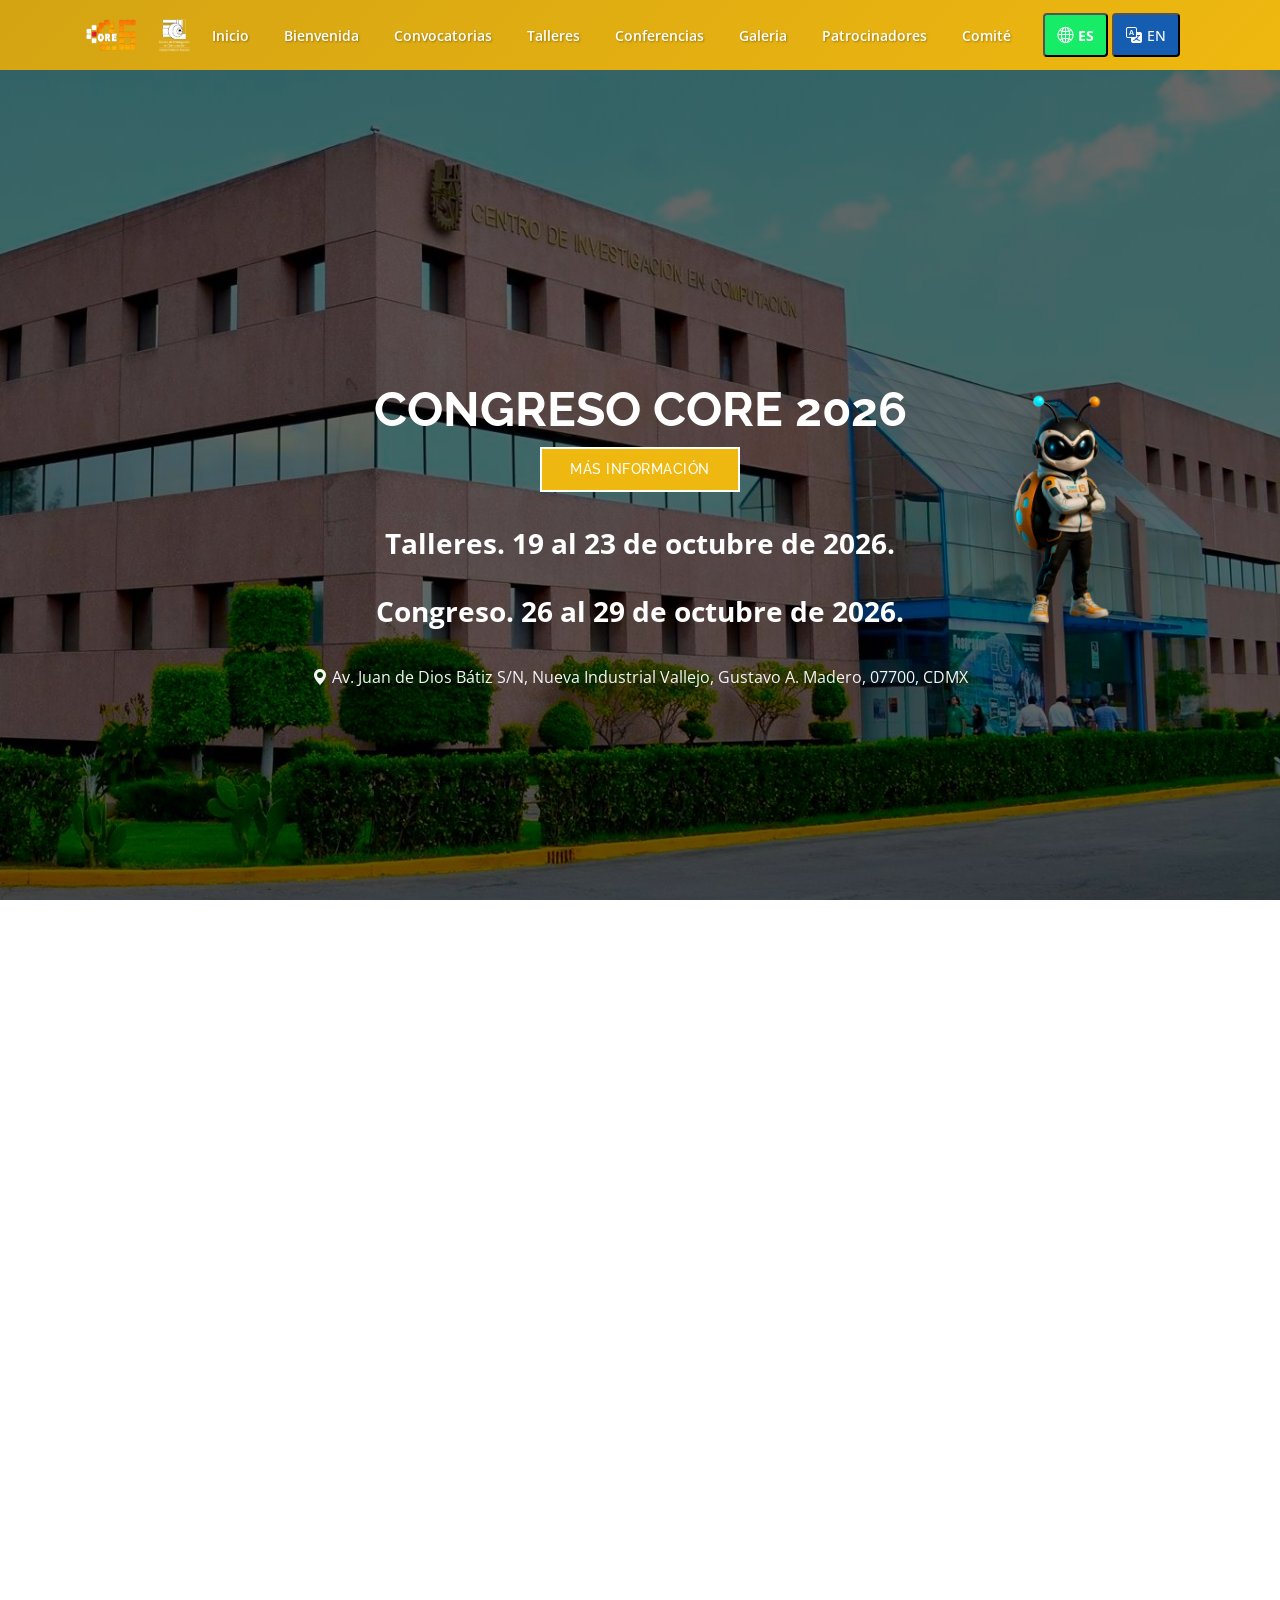
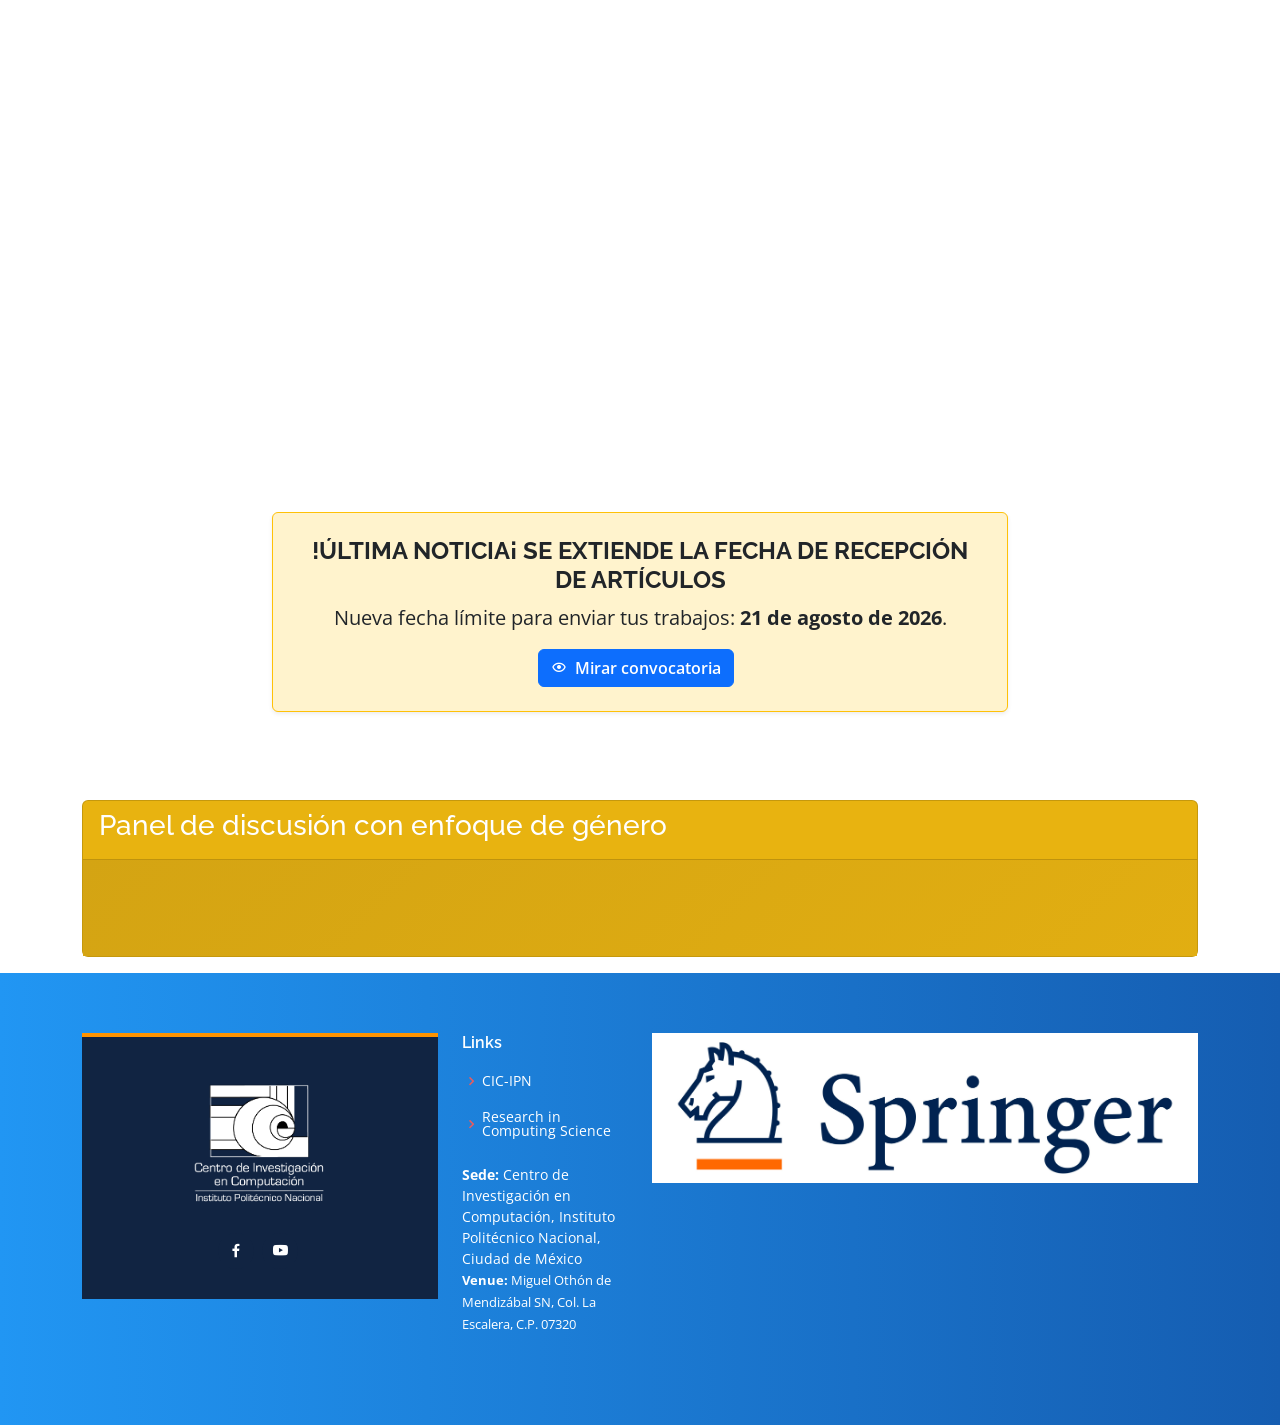
==== commit 635c68d9: "Seccion Noticia actualizada" ====
--- a/index.html
+++ b/index.html
@@ -187,7 +187,7 @@
               </div>
           </div>
         </div>
-    
+    </section>
 
     <!--                 Panel de discusión                 -->
 
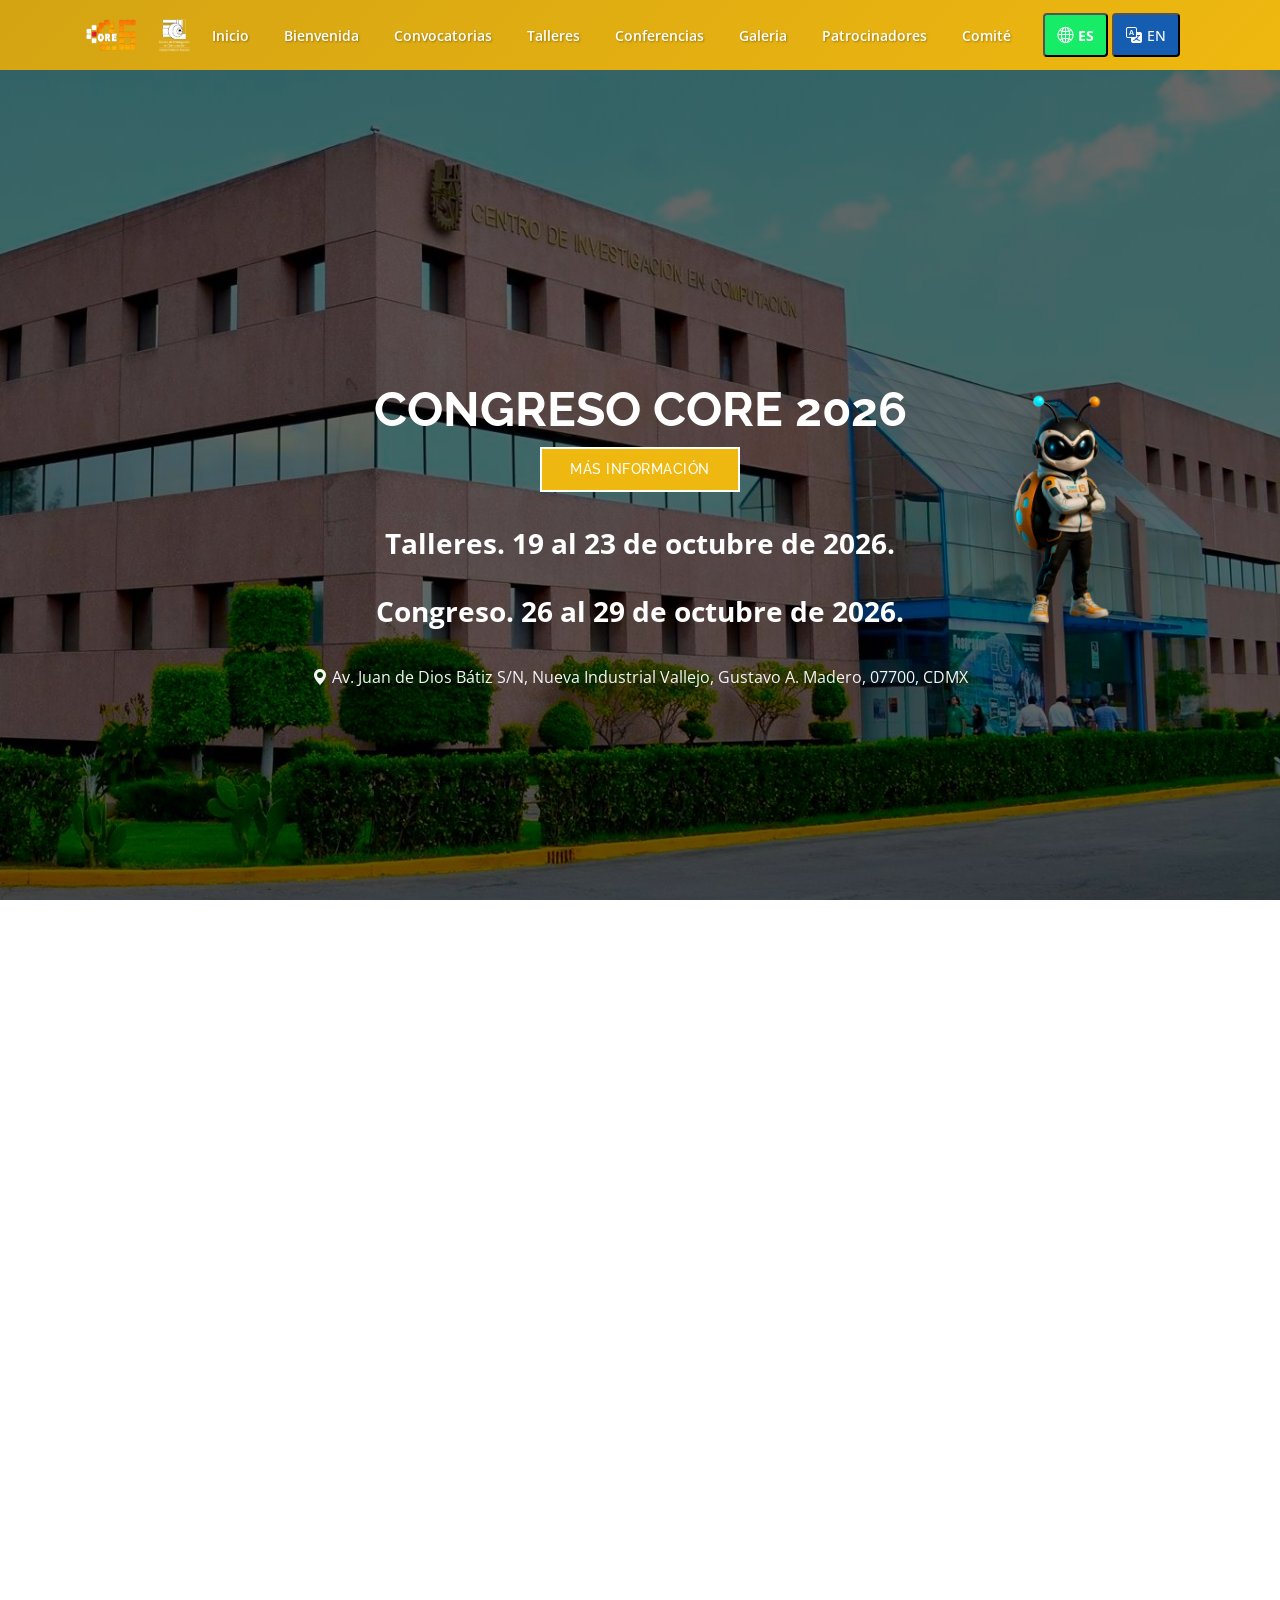
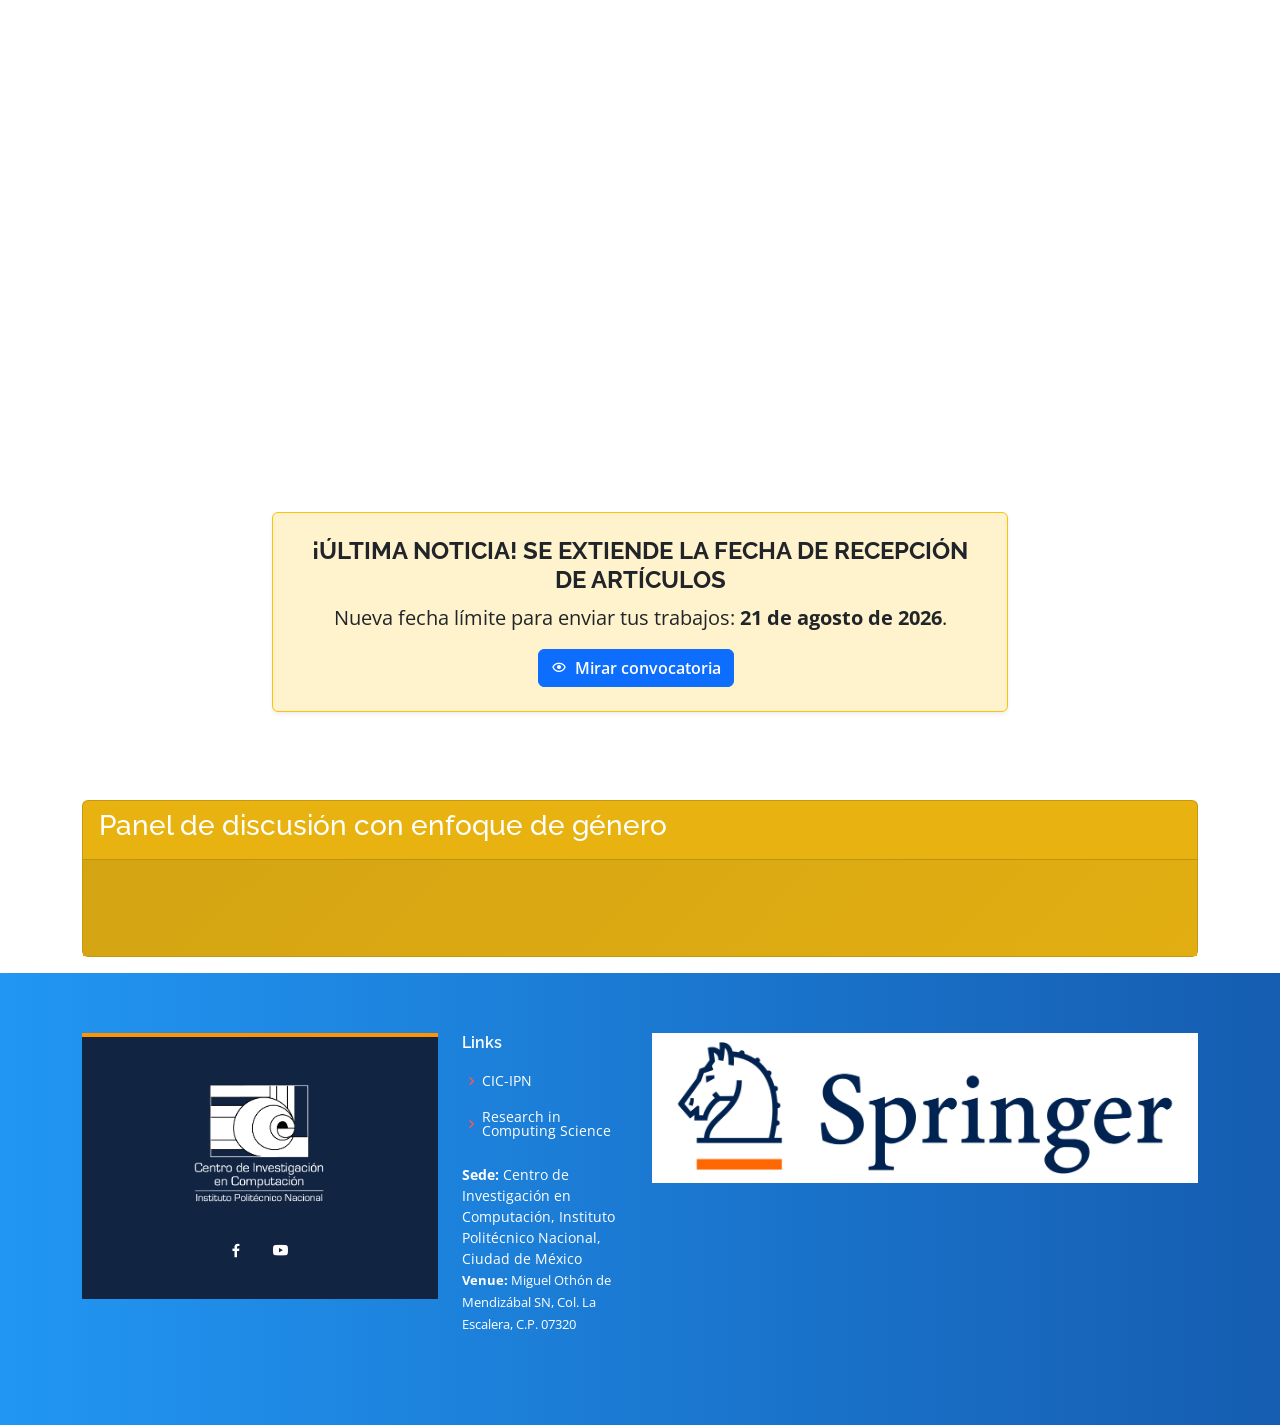
==== commit 991d75be: "Correcion de los signos de exclamacion" ====
--- a/index.html
+++ b/index.html
@@ -173,7 +173,7 @@
                   <div class="alert alert-warning border-warning shadow-sm p-4" role="alert">
                       <h2 class="h4 text-uppercase fw-bold text-dark mb-2">
 
-                        !Última noticia¡
+                        ¡Última noticia!
                         Se extiende la fecha de recepción de artículos
                       </h2>
                       <p class="fs-5 text-dark mb-3">
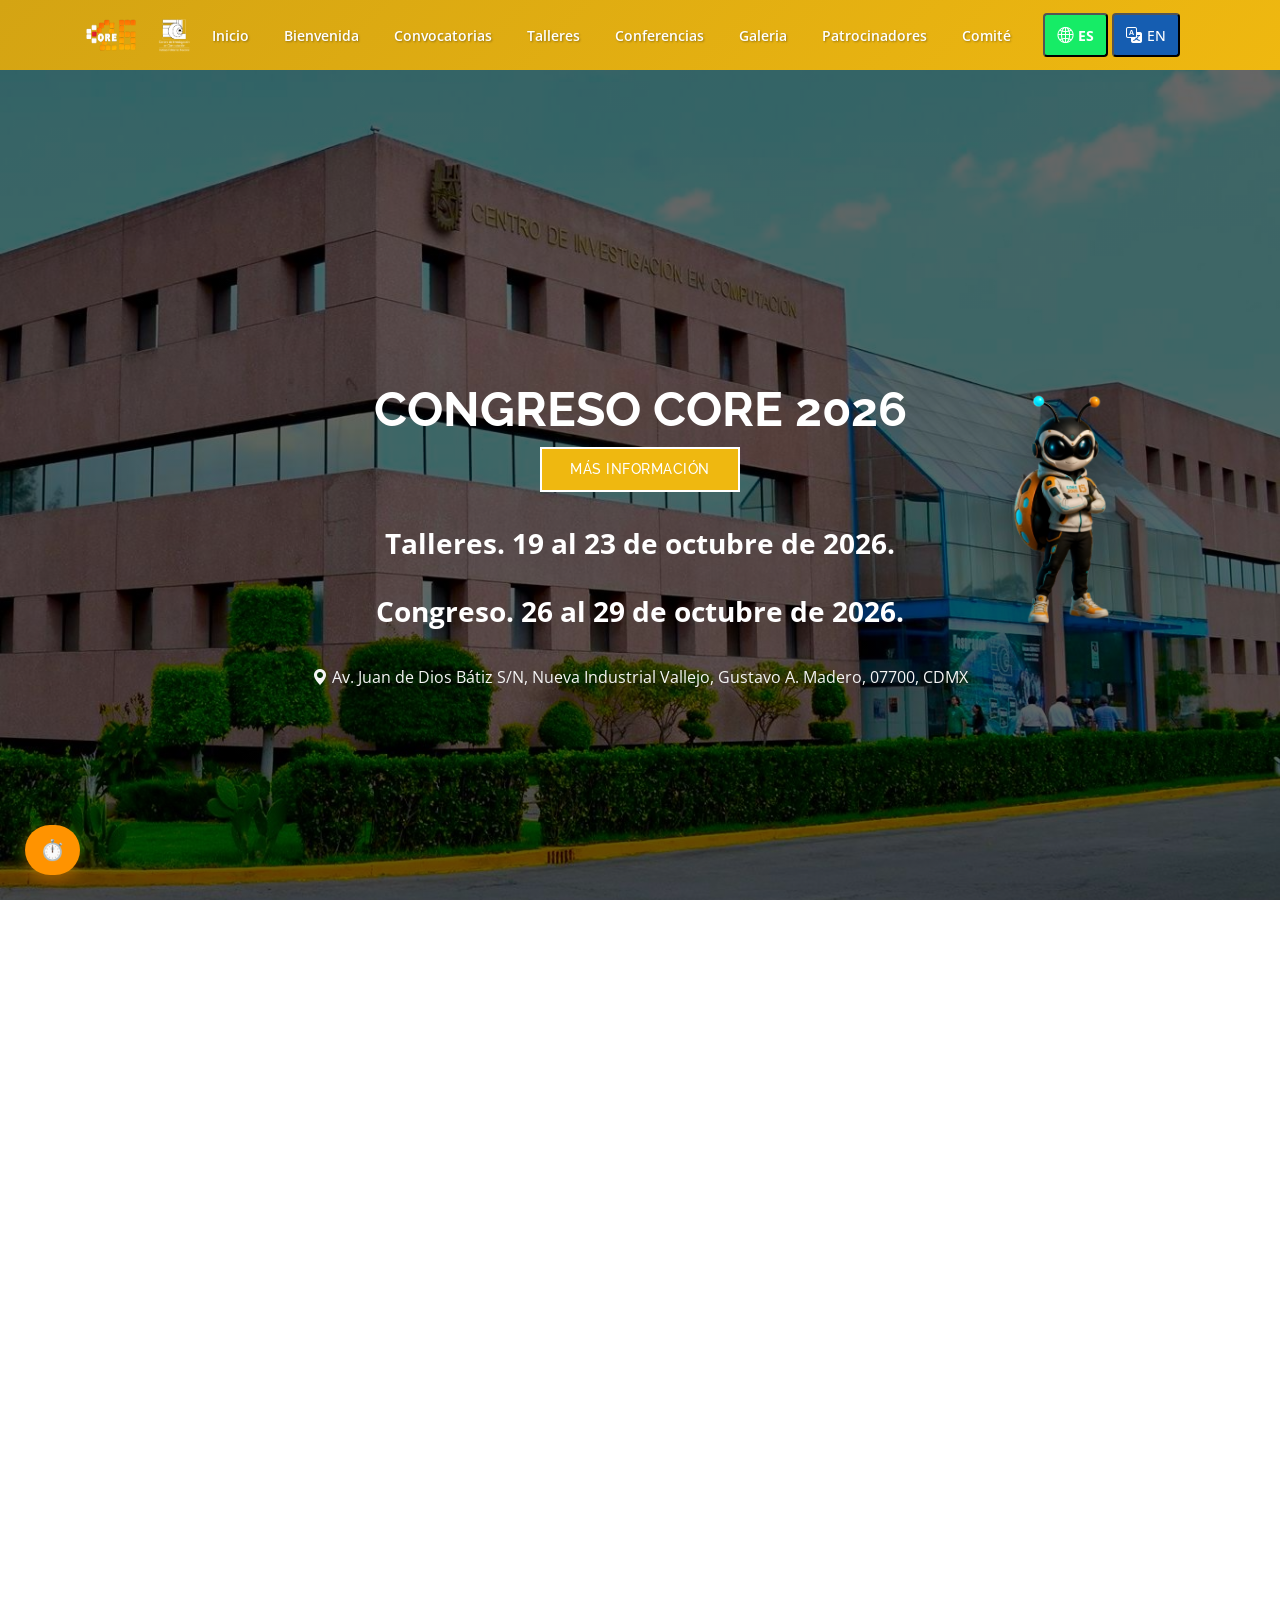
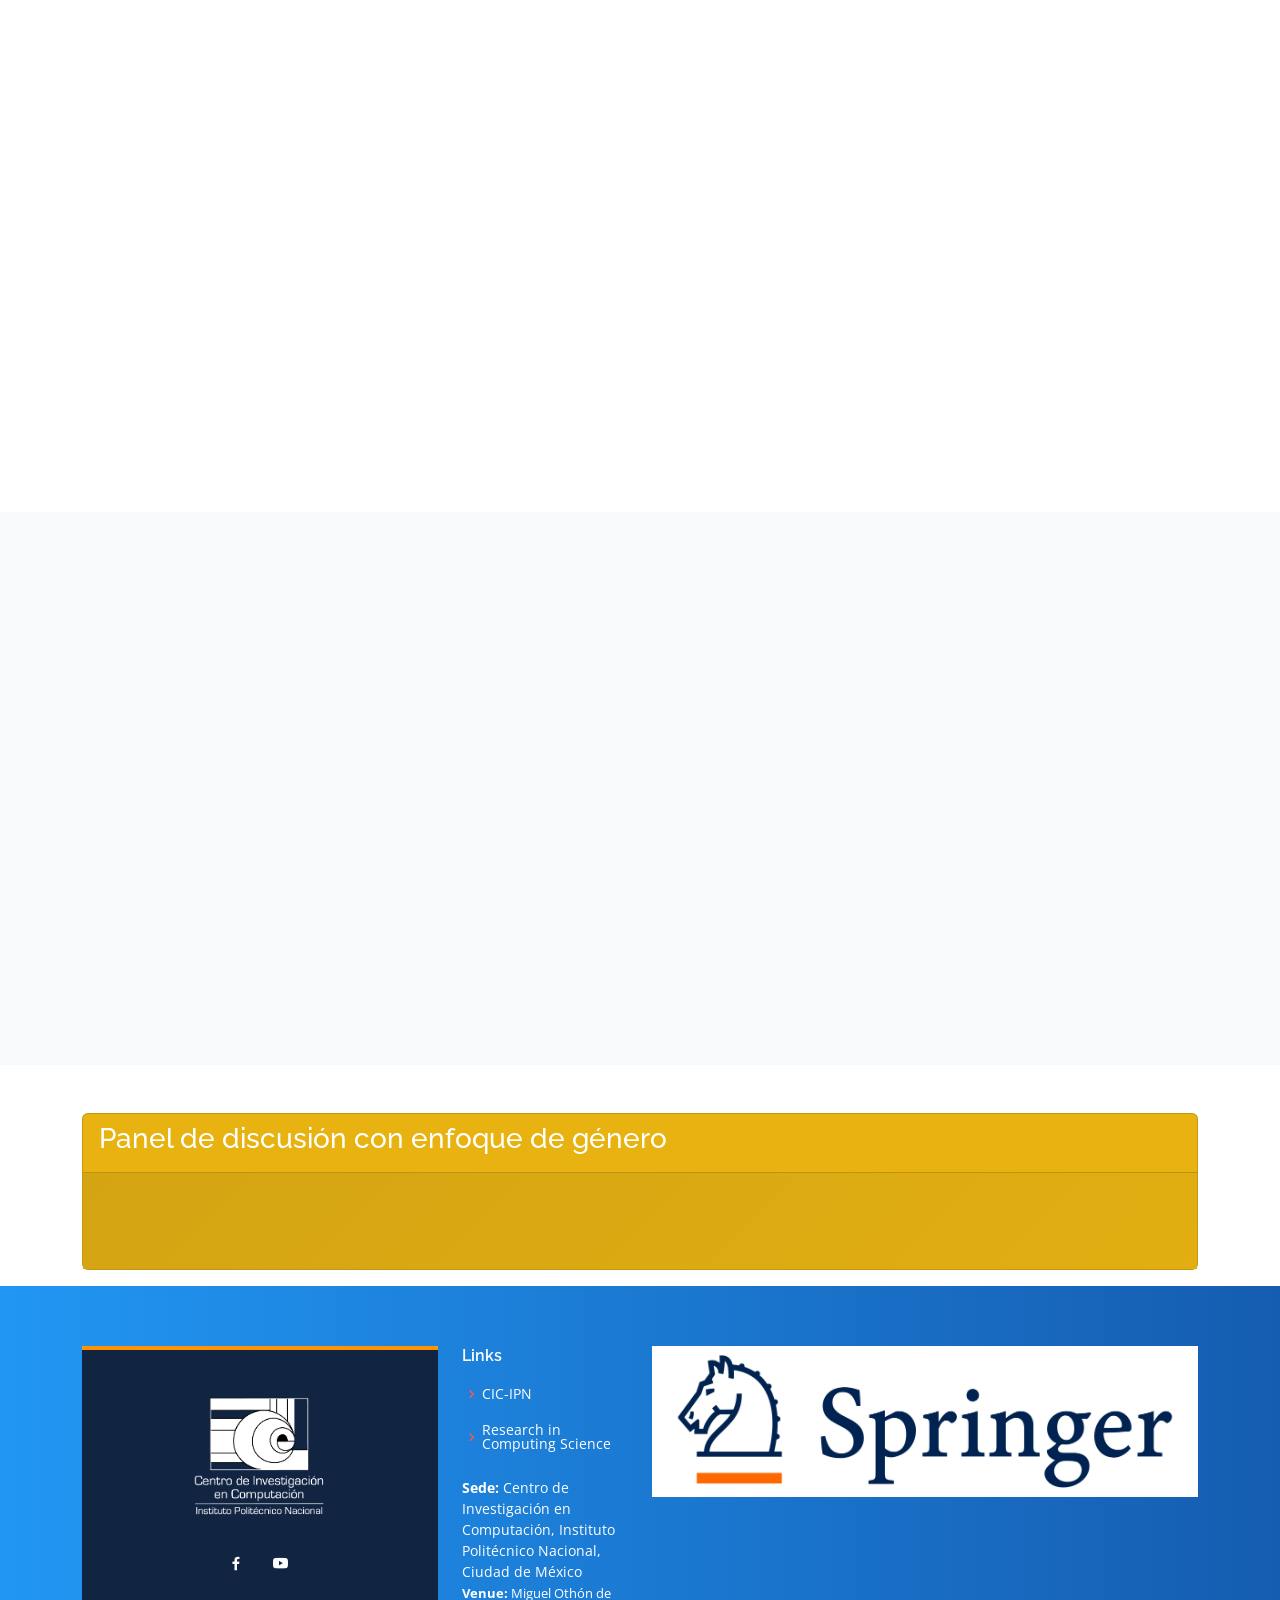
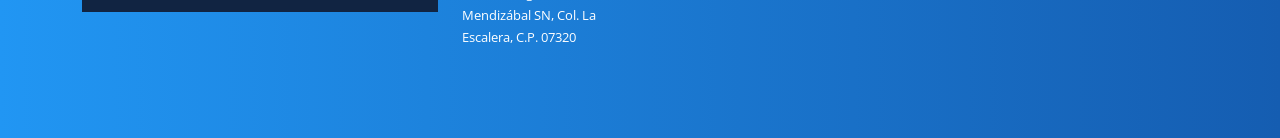
==== commit 72f620a0: "Cuenta regresiva y detallitos" ====
--- a/index.html
+++ b/index.html
@@ -163,30 +163,79 @@
       </div>
     </section>
 
-    <!-- Start Noticias y Convocatorias Section -->
-    <section id="noticias_convocatorias" class="py-0">
-        <div class="container">
-            
-          <!-- Banner/Encabezado de la extensión de fecha -->
-          <div class="row justify-content-center mb-4 text-center">
-              <div class="col-lg-8">
-                  <div class="alert alert-warning border-warning shadow-sm p-4" role="alert">
-                      <h2 class="h4 text-uppercase fw-bold text-dark mb-2">
-
-                        ¡Última noticia!
-                        Se extiende la fecha de recepción de artículos
-                      </h2>
-                      <p class="fs-5 text-dark mb-3">
-                          Nueva fecha límite para enviar tus trabajos: <strong>21 de agosto de 2026</strong>.
-                      </p>
-                      <!-- Botón "Mirar convocatoria" -->
-                      <a href="convocatorias.html#call-for-papers" class="btn btn-primary fw-semibold me-2">
-                          <i class="bx bx-show me-1"></i> Mirar convocatoria
-                      </a>
-                  </div>
-              </div>
-          </div>
-        </div>
+    <!-- Cuenta Regresiva  -->
+    <section id="cuenta-regresiva" class="cuenta-regresiva section-bg" style="background-color: #f8f9fa; padding: 60px 0;">
+      <div class="container" data-aos="fade-up">
+        
+        <div class="section-title">
+          <h2>Cuenta Regresiva CORE '26</h2>
+          <p>Prepárate para el evento mas importante sobre divulgación y difusión del conocimiento: <br>Para contribuir al desarrollo nacional mediante las ideas generadas por nuestra comunidad</p>
+        </div>
+
+        <div class="row justify-content-center mt-4">
+          
+          <!-- Módulo Talleres -->
+          <div class="col-lg-5 col-md-10 mb-5 d-flex align-items-stretch">
+            <div class="countdown-card w-100">
+              <div class="card-header-core bg-talleres">
+                <h3>🛠️ TALLERES</h3>
+                <p>19 al 23 de Octubre de 2026</p>
+              </div>
+              <div class="card-body-core">
+                <div class="countdown-grid" id="timer-talleres">
+                  <div class="time-block">
+                    <div class="digit-box" id="talleres-days">00</div>
+                    <div class="unit-label">Días</div>
+                  </div>
+                  <div class="time-block">
+                    <div class="digit-box" id="talleres-hours">00</div>
+                    <div class="unit-label">Horas</div>
+                  </div>
+                  <div class="time-block">
+                    <div class="digit-box" id="talleres-minutes">00</div>
+                    <div class="unit-label">Min</div>
+                  </div>
+                  <div class="time-block">
+                    <div class="digit-box" id="talleres-seconds">00</div>
+                    <div class="unit-label">Seg</div>
+                  </div>
+                </div>
+              </div>
+            </div>
+          </div>
+
+          <!-- Módulo Congreso -->
+          <div class="col-lg-5 col-md-10 mb-5 d-flex align-items-stretch">
+            <div class="countdown-card w-100">
+              <div class="card-header-core bg-congreso">
+                <h3>🎤 CONGRESO</h3>
+                <p>26 al 29 de Octubre de 2026</p>
+              </div>
+              <div class="card-body-core">
+                <div class="countdown-grid" id="timer-congreso">
+                  <div class="time-block">
+                    <div class="digit-box" id="congreso-days">00</div>
+                    <div class="unit-label">Días</div>
+                  </div>
+                  <div class="time-block">
+                    <div class="digit-box" id="congreso-hours">00</div>
+                    <div class="unit-label">Horas</div>
+                  </div>
+                  <div class="time-block">
+                    <div class="digit-box" id="congreso-minutes">00</div>
+                    <div class="unit-label">Min</div>
+                  </div>
+                  <div class="time-block">
+                    <div class="digit-box" id="congreso-seconds">00</div>
+                    <div class="unit-label">Seg</div>
+                  </div>
+                </div>
+              </div>
+            </div>
+          </div>
+
+        </div>
+      </div>
     </section>
 
     <!--                 Panel de discusión                 -->
@@ -320,6 +369,82 @@
     <!-- Language Translation JS File -->
     <script src="assets/js/translations.js"></script>
 
+    <!-- Countdown Timer JS File -->
+    <script>
+      // Fechas objetivo
+      const fechaTalleres = new Date('2026-10-19T09:00:00').getTime();
+      const fechaCongreso = new Date('2026-10-26T09:00:00').getTime();
+
+      function actualizarCuentaRegresiva() {
+        const ahora = new Date().getTime();
+
+        // Función auxiliar para calcular y renderizar el tiempo
+        function calcularTiempo(fechaObjetivo, prefix) {
+          const diferencia = fechaObjetivo - ahora;
+
+          if (diferencia > 0) {
+            const dias = Math.floor(diferencia / (1000 * 60 * 60 * 24));
+            const horas = Math.floor((diferencia % (1000 * 60 * 60 * 24)) / (1000 * 60 * 60));
+            const minutos = Math.floor((diferencia % (1000 * 60 * 60)) / (1000 * 60));
+            const segundos = Math.floor((diferencia % (1000 * 60)) / 1000);
+            
+            document.getElementById(`${prefix}-days`).innerText = String(dias).padStart(2, '0');
+            document.getElementById(`${prefix}-hours`).innerText = String(horas).padStart(2, '0');
+            document.getElementById(`${prefix}-minutes`).innerText = String(minutos).padStart(2, '0');
+            document.getElementById(`${prefix}-seconds`).innerText = String(segundos).padStart(2, '0');
+          } else {
+            document.getElementById(`${prefix}-days`).innerText = '00';
+            document.getElementById(`${prefix}-hours`).innerText = '00';
+            document.getElementById(`${prefix}-minutes`).innerText = '00';
+            document.getElementById(`${prefix}-seconds`).innerText = '00';
+          }
+        }
+
+        calcularTiempo(fechaTalleres, 'talleres');
+        calcularTiempo(fechaCongreso, 'congreso');
+      }
+
+      // Ejecución inmediata y actualización cada segundo
+      actualizarCuentaRegresiva();
+      setInterval(actualizarCuentaRegresiva, 1000);
+    </script>
+
+
+  <!-- Notificación Flotante de Cuenta Regresiva (Expandible) -->
+  <a href="#cuenta-regresiva" class="notificacion-cuenta" id="notif-cuenta">
+    <span class="icon-reloj">⏱️</span> 
+    <span class="texto-notif">Cuenta regresiva ver</span>
+  </a>
+
+  <script>
+    document.addEventListener("DOMContentLoaded", function() {
+      const botonNotif = document.getElementById("notif-cuenta");
+      
+      if (botonNotif) {
+        botonNotif.addEventListener("click", function(e) {
+          // Hacemos el scroll suave si la página no lo tiene por defecto
+          const targetId = this.getAttribute("href").substring(1);
+          const targetElement = document.getElementById(targetId);
+          
+          if (targetElement) {
+            e.preventDefault();
+            window.scrollTo({
+              top: targetElement.offsetTop - 70, // El -70 es para compensar la altura de tu navbar
+              behavior: "smooth"
+            });
+          }
+          
+          // Ocultamos la notificación de forma elegante al darle clic
+          this.style.opacity = "0";
+          this.style.transform = "translateY(20px)";
+          setTimeout(() => {
+            this.style.display = "none";
+          }, 300);
+        });
+      }
+    });
+  </script>
+
 
 </body>
 
--- a/assets/css/style.css
+++ b/assets/css/style.css
@@ -1772,93 +1772,180 @@
   transform: scale(1.05);
 }
 
-.sponsor-info-card {
+
+/* ==========================================
+   CARRUSEL COMPACTO Y TARJETAS RESPONSIVE
+   ========================================== */
+
+/* Animación de destello plateado continuo */
+@keyframes silverShimmer {
+  0% {
+    background-position: -200% 0;
+  }
+  100% {
+    background-position: 200% 0;
+  }
+}
+
+.sponsor-mini-card {
+  width: 240px;
+  background: #ffffff;
+  border-radius: 16px;
+  box-shadow: 0 8px 20px rgba(0,0,0,0.06);
+  transition: all 0.3s ease;
+  flex-shrink: 0;
+  position: relative;
+  overflow: hidden;
+}
+
+/* Efecto plateado/metalizado dinámico en el fondo de todas las tarjetas */
+.sponsor-mini-card::before {
+  content: '';
+  position: absolute;
+  top: 0;
+  left: 0;
+  width: 100%;
+  height: 100%;
+  background: linear-gradient(
+    115deg, 
+    transparent 20%, 
+    rgba(255, 255, 255, 0.7) 40%, 
+    rgba(200, 207, 216, 0.4) 50%, 
+    transparent 80%
+  );
+  background-size: 200% 100%;
+  animation: silverShimmer 4s infinite linear;
+  pointer-events: none;
+  z-index: 1;
+}
+
+.sponsor-mini-card > * {
+  position: relative;
+  z-index: 2;
+}
+
+/* Efecto Platino con borde redondeado y degradado azul-amarillo */
+.featured-mini {
+  width: 280px;
+  border-radius: 16px !important;
+  border: 3px solid transparent !important;
+  background: 
+    linear-gradient(180deg, #ffffff 0%, #f0f7ff 100%) padding-box, 
+    linear-gradient(
+      135deg, 
+      var(--core-color4) 0%, 
+      var(--core-color5) 55%, 
+      var(--core-color3) 85%, 
+      var(--core-color2) 100%
+    ) border-box !important;
+  transform: scale(1.08);
+  box-shadow: 0 12px 30px rgba(21, 93, 177, 0.25) !important;
+  z-index: 3;
+  position: relative;
+  overflow: hidden;
+}
+
+.badge-mini-plat {
+  position: absolute;
+  top: -12px;
+  left: 50%;
+  transform: translateX(-50%);
+  background: linear-gradient(45deg, var(--core-color1), var(--core-color4));
+  color: white;
+  font-size: 0.65rem;
+  font-weight: bold;
+  padding: 3px 12px;
+  border-radius: 10px;
+}
+
+/* Colores de bordes superiores */
+.card-gold { border-top: 5px solid var(--core-color2); }
+.card-silver { 
+  border-top: 5px solid #a8b2b9; 
+  background: linear-gradient(180deg, #ffffff 0%, #f4f6f8 100%);
+}
+
+.sponsor-icon-sm i {
+  font-size: 2.2rem;
+}
+
+.card-gold .sponsor-icon-sm i { color: var(--core-color2); }
+.card-silver .sponsor-icon-sm i { color: #7d8a96; }
+.card-platinum .sponsor-icon-sm i {
+  background: linear-gradient(45deg, var(--core-color1), var(--core-color4));
+  -webkit-background-clip: text;
+  -webkit-text-fill-color: transparent;
+}
+
+/* Botones de acción */
+.btn-sponsor-gold {
+  background: linear-gradient(45deg, var(--core-color1), var(--core-color3));
+  color: #fff;
+  font-weight: bold;
+}
+
+/* Botón Plata mejorado con acabado acero */
+.btn-sponsor-silver {
+  background: linear-gradient(45deg, #707c88, #b0bec5, #707c88);
+  background-size: 200% auto;
+  color: #fff;
+  font-weight: bold;
   border: none;
-  border-radius: 15px;
-  box-shadow: 0 10px 30px rgba(0, 0, 0, 0.1);
-  overflow: hidden;
-  transition: all 0.3s ease;
-}
-
-.sponsor-info-card:hover {
-  transform: translateY(-5px);
-  box-shadow: 0 15px 40px rgba(0, 0, 0, 0.15);
-}
-
-.sponsor-contact-info {
-  padding: 15px;
-  background-color: #f0f0f0;
-  border-radius: 10px;
-  margin-bottom: 20px;
-}
-
-.sponsor-contact-info a {
+  transition: 0.3s;
+}
+
+.btn-sponsor-silver:hover {
+  background-position: right center;
+  color: #fff;
+}
+
+.btn-sponsor-plat {
+  background: linear-gradient(45deg, var(--core-bt), var(--core-color4));
+  color: #fff;
   font-weight: bold;
-  color: var(--core-color2);
-}
-
-.sponsor-levels {
-  margin: 30px 0;
-}
-
-.sponsor-level {
-  background-color: white;
-  border-radius: 10px;
-  padding: 20px;
-  text-align: center;
-  height: 100%;
-  box-shadow: 0 5px 15px rgba(0, 0, 0, 0.05);
-  transition: all 0.3s ease;
-}
-
-.sponsor-level:hover {
-  transform: translateY(-5px);
-  box-shadow: 0 10px 25px rgba(0, 0, 0, 0.1);
-}
-
-.sponsor-level h4 {
-  margin-bottom: 15px;
-  font-weight: 700;
-}
-
-.sponsor-level .price {
-  font-size: 24px;
-  font-weight: 700;
-  margin-bottom: 15px;
-  color: var(--core-color2);
-}
-
-.sponsor-level ul {
-  list-style: none;
-  padding: 0;
-  text-align: left;
-}
-
-.sponsor-level ul li {
-  padding: 5px 0;
-  position: relative;
-  padding-left: 25px;
-}
-
-.sponsor-level ul li:before {
-  content: "\f560";
-  font-family: "bootstrap-icons";
-  position: absolute;
-  left: 0;
-  top: 5px;
-  color: var(--core-color2);
-}
-
-.sponsor-level.platinum {
-  border-top: 5px solid #e5e4e2;
-}
-
-.sponsor-level.gold {
-  border-top: 5px solid #FFD700;
-}
-
-.sponsor-level.silver {
-  border-top: 5px solid #C0C0C0;
+  box-shadow: 0 4px 12px rgba(22, 236, 102, 0.4);
+}
+
+/* ESTILOS DE LA TABLA EN EL MODAL */
+.custom-sponsor-table th.text-plat-header { color: #64b5f6; }
+.custom-sponsor-table th.text-gold-header { color: var(--core-color3); }
+.custom-sponsor-table th.text-silver-header { color: #cfd8dc; }
+
+.custom-sponsor-table tbody tr:hover {
+  background-color: rgba(33, 150, 243, 0.05);
+}
+
+/* ==========================================
+   ADAPTABILIDAD RESPONSIVE (Móviles y Tablets)
+   ========================================== */
+
+@media (max-width: 991px) {
+  .sponsor-carousel-container .d-flex {
+    flex-wrap: wrap; /* Permite que las tarjetas bajen si no caben */
+    gap: 1.5rem !important;
+  }
+
+  .sponsor-mini-card,
+  .featured-mini {
+    width: 100%;
+    max-width: 320px; /* Tamaño uniforme en pantallas pequeñas */
+    transform: none !important; /* Desactiva el escalado para no deformar layout */
+  }
+
+  .featured-mini {
+    order: -1; /* Muestra Platino primero en pantallas pequeñas */
+  }
+}
+
+@media (max-width: 576px) {
+  .sponsor-carousel-container {
+    padding-left: 10px;
+    padding-right: 10px;
+  }
+  
+  .sponsor-mini-card {
+    max-width: 100%;
+  }
 }
 
 .download-btn {
@@ -1977,4 +2064,203 @@
     transform: none;
     opacity: 1; /* Siempre visible en móviles ya que no hay hover */
   }
+}
+
+
+/* ==========================================
+ESTILOS PRO PARA LA CUENTA REGRESIVA CORE
+Basado en variables y tema principal
+========================================== */
+
+.countdown-card {
+background: #ffffff;
+border-radius: 12px;
+box-shadow: 0px 5px 25px rgba(17, 36, 66, 0.1);
+overflow: hidden;
+transition: all 0.3s ease-in-out;
+text-align: center;
+border: 1px solid rgba(0,0,0,0.05);
+}
+
+.countdown-card:hover {
+transform: translateY(-5px);
+box-shadow: 0px 8px 30px rgba(17, 36, 66, 0.15);
+}
+
+.card-header-core {
+padding: 25px 15px;
+color: #ffffff;
+}
+
+.card-header-core.bg-talleres {
+background: linear-gradient(135deg, var(--core-color4), var(--core-color5));
+}
+
+.card-header-core.bg-congreso {
+background: linear-gradient(135deg, var(--core-color1), var(--core-color2));
+}
+
+.card-header-core h3 {
+font-weight: 700;
+font-size: 24px;
+margin: 0 0 5px 0;
+color: #ffffff;
+text-transform: uppercase;
+letter-spacing: 1px;
+}
+
+.card-header-core p {
+margin: 0;
+font-size: 15px;
+font-weight: 600;
+opacity: 0.9;
+}
+
+.card-body-core {
+padding: 30px 20px;
+background-color: #ffffff;
+}
+
+.countdown-grid {
+display: flex;
+justify-content: center;
+gap: 15px;
+flex-wrap: wrap;
+}
+
+.time-block {
+display: flex;
+flex-direction: column;
+align-items: center;
+min-width: 70px;
+}
+
+.digit-box {
+background-color: #112442;
+color: #ffffff;
+font-size: 32px;
+font-weight: 700;
+width: 70px;
+height: 70px;
+border-radius: 10px;
+display: flex;
+justify-content: center;
+align-items: center;
+box-shadow: 0 4px 10px rgba(17, 36, 66, 0.2);
+border-bottom: 4px solid var(--core-color2);
+font-family: "Raleway", sans-serif;
+}
+
+/* Variación para el congreso (borde azul) */
+.bg-congreso + .card-body-core .digit-box {
+border-bottom: 4px solid var(--core-color4);
+}
+
+.unit-label {
+font-size: 12px;
+font-weight: 700;
+text-transform: uppercase;
+letter-spacing: 1px;
+color: #777777;
+margin-top: 10px;
+}
+
+@media (max-width: 575px) {
+.countdown-grid {
+  gap: 10px;
+}
+.digit-box {
+  width: 55px;
+  height: 55px;
+  font-size: 24px;
+}
+.time-block {
+  min-width: 55px;
+}
+}
+
+/* ==========================================
+   NOTIFICACIÓN FLOTANTE EXPANDIBLE (HOVER)
+   ========================================== */
+.notificacion-cuenta {
+  position: fixed;
+  bottom: 25px;
+  left: 25px;
+  background-color: #ff9300; /* Naranja llamativo CORE */
+  color: #ffffff !important;
+  height: 50px;
+  padding: 0 15px; /* Padding compacto para hacer un círculo/cuadrado redondeado */
+  border-radius: 50px;
+  display: flex;
+  align-items: center;
+  justify-content: center;
+  gap: 0; /* Sin espacio inicial porque el texto está oculto */
+  z-index: 9998;
+  text-decoration: none;
+  box-shadow: 0 4px 15px rgba(255, 147, 0, 0.4);
+  overflow: hidden;
+  white-space: nowrap;
+  transition: all 0.4s cubic-bezier(0.25, 0.8, 0.25, 1);
+  /* Animación de entrada y latido constante */
+  animation: slideInUpNotif 0.6s cubic-bezier(0.25, 0.8, 0.25, 1) forwards, pulseOrange 2s infinite;
+}
+
+.notificacion-cuenta .icon-reloj {
+  font-size: 20px;
+  display: flex;
+  align-items: center;
+  justify-content: center;
+}
+
+/* El texto inicia completamente oculto y colapsado */
+.notificacion-cuenta .texto-notif {
+  font-size: 14px;
+  font-weight: 700;
+  text-transform: uppercase;
+  max-width: 0;
+  opacity: 0;
+  transition: all 0.4s cubic-bezier(0.25, 0.8, 0.25, 1);
+}
+
+/* EFECTO HOVER: Expansión del botón */
+.notificacion-cuenta:hover {
+  background-color: #e82d2d; /* Cambia a rojo al pasar el mouse */
+  padding: 0 24px; /* Aumenta el padding a los lados */
+  gap: 8px; /* Separa el icono del texto */
+  transform: translateY(-3px);
+  box-shadow: 0 6px 20px rgba(232, 45, 45, 0.5);
+  animation: none; /* Detiene el latido mientras lo lees */
+}
+
+/* EFECTO HOVER: Aparición del texto */
+.notificacion-cuenta:hover .texto-notif {
+  max-width: 250px; /* Expande el contenedor para que quepa el texto */
+  opacity: 1;
+}
+
+/* Efecto de latido para llamar la atención */
+@keyframes pulseOrange {
+  0% { box-shadow: 0 0 0 0 rgba(255, 147, 0, 0.7); }
+  70% { box-shadow: 0 0 0 12px rgba(255, 147, 0, 0); }
+  100% { box-shadow: 0 0 0 0 rgba(255, 147, 0, 0); }
+}
+
+/* Animación de entrada desde abajo */
+@keyframes slideInUpNotif {
+  from {
+    transform: translateY(100px);
+    opacity: 0;
+  }
+  to {
+    transform: translateY(0);
+    opacity: 1;
+  }
+}
+
+/* Ajustes para móviles (Se mantiene a la izquierda para que la animación de expansión hacia la derecha se vea natural al tocarlo) */
+@media (max-width: 768px) {
+  .notificacion-cuenta {
+    bottom: 20px;
+    left: 20px; 
+  }
 }
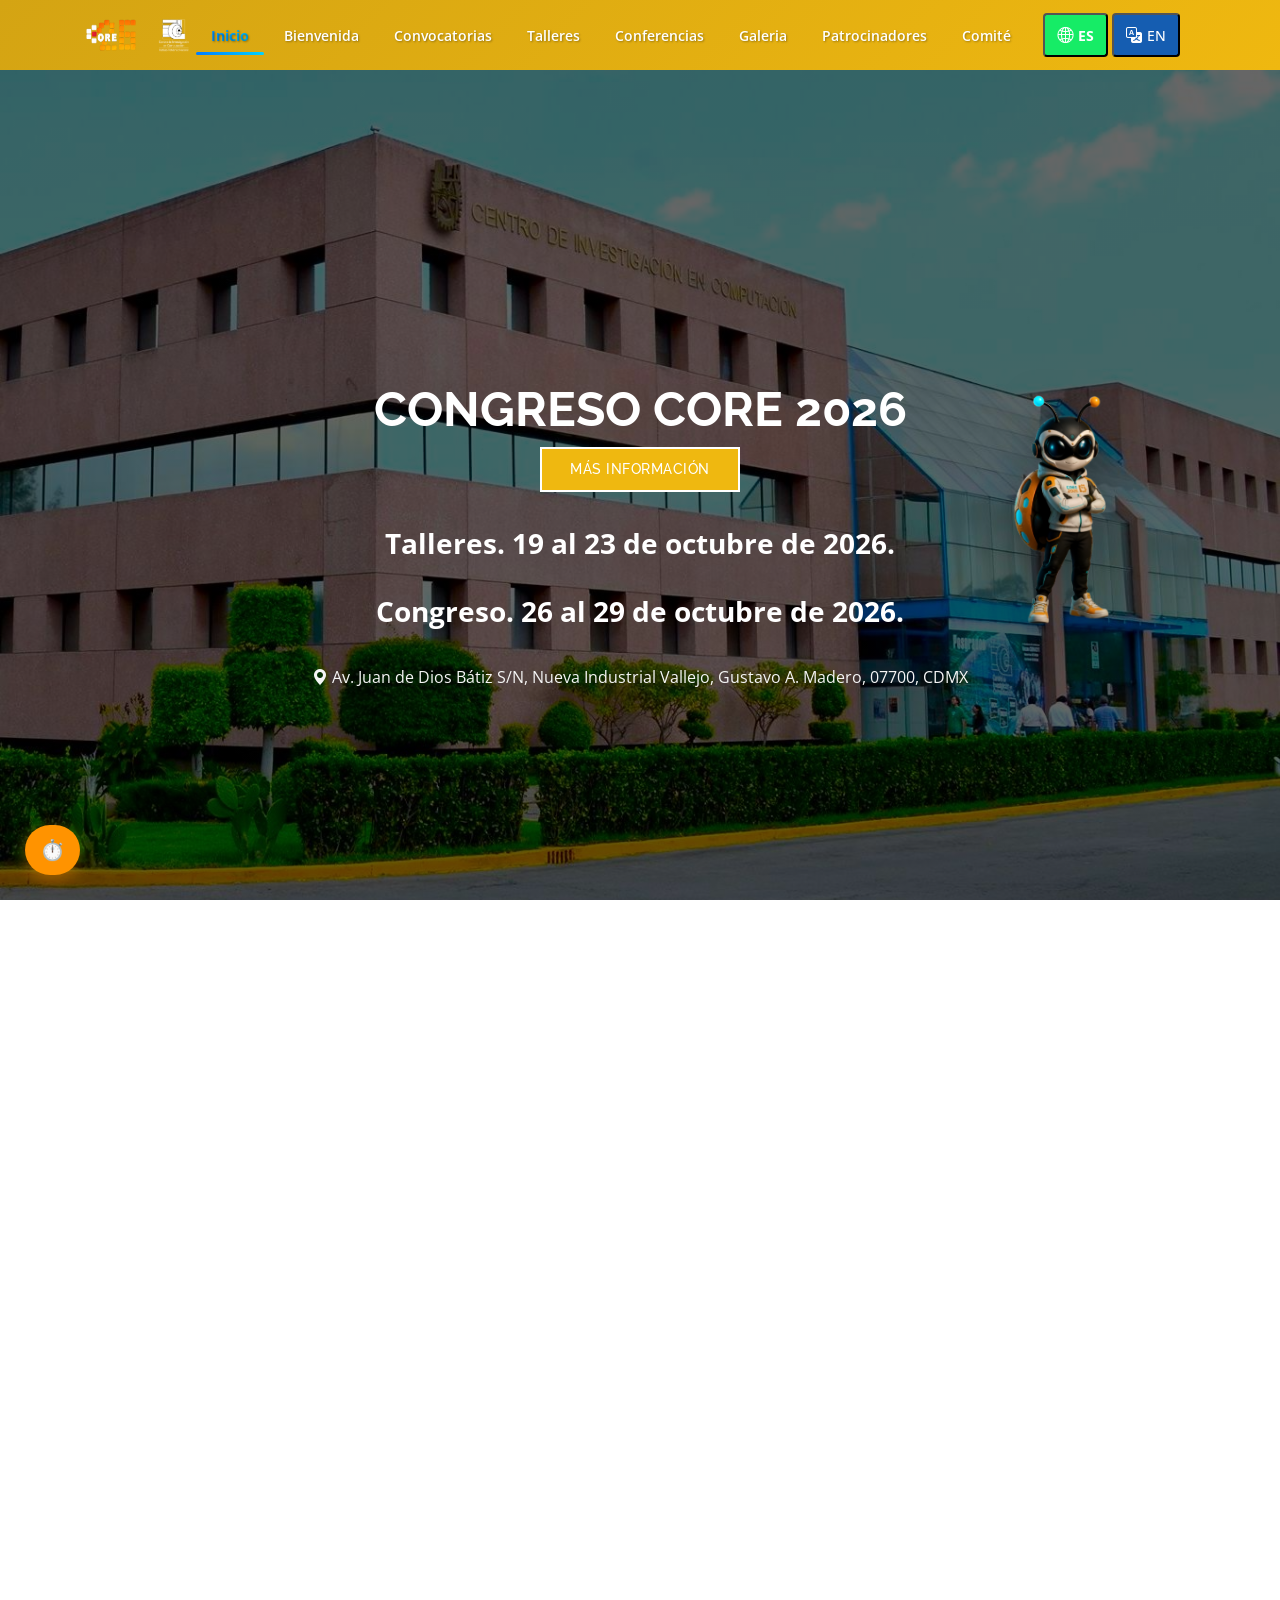
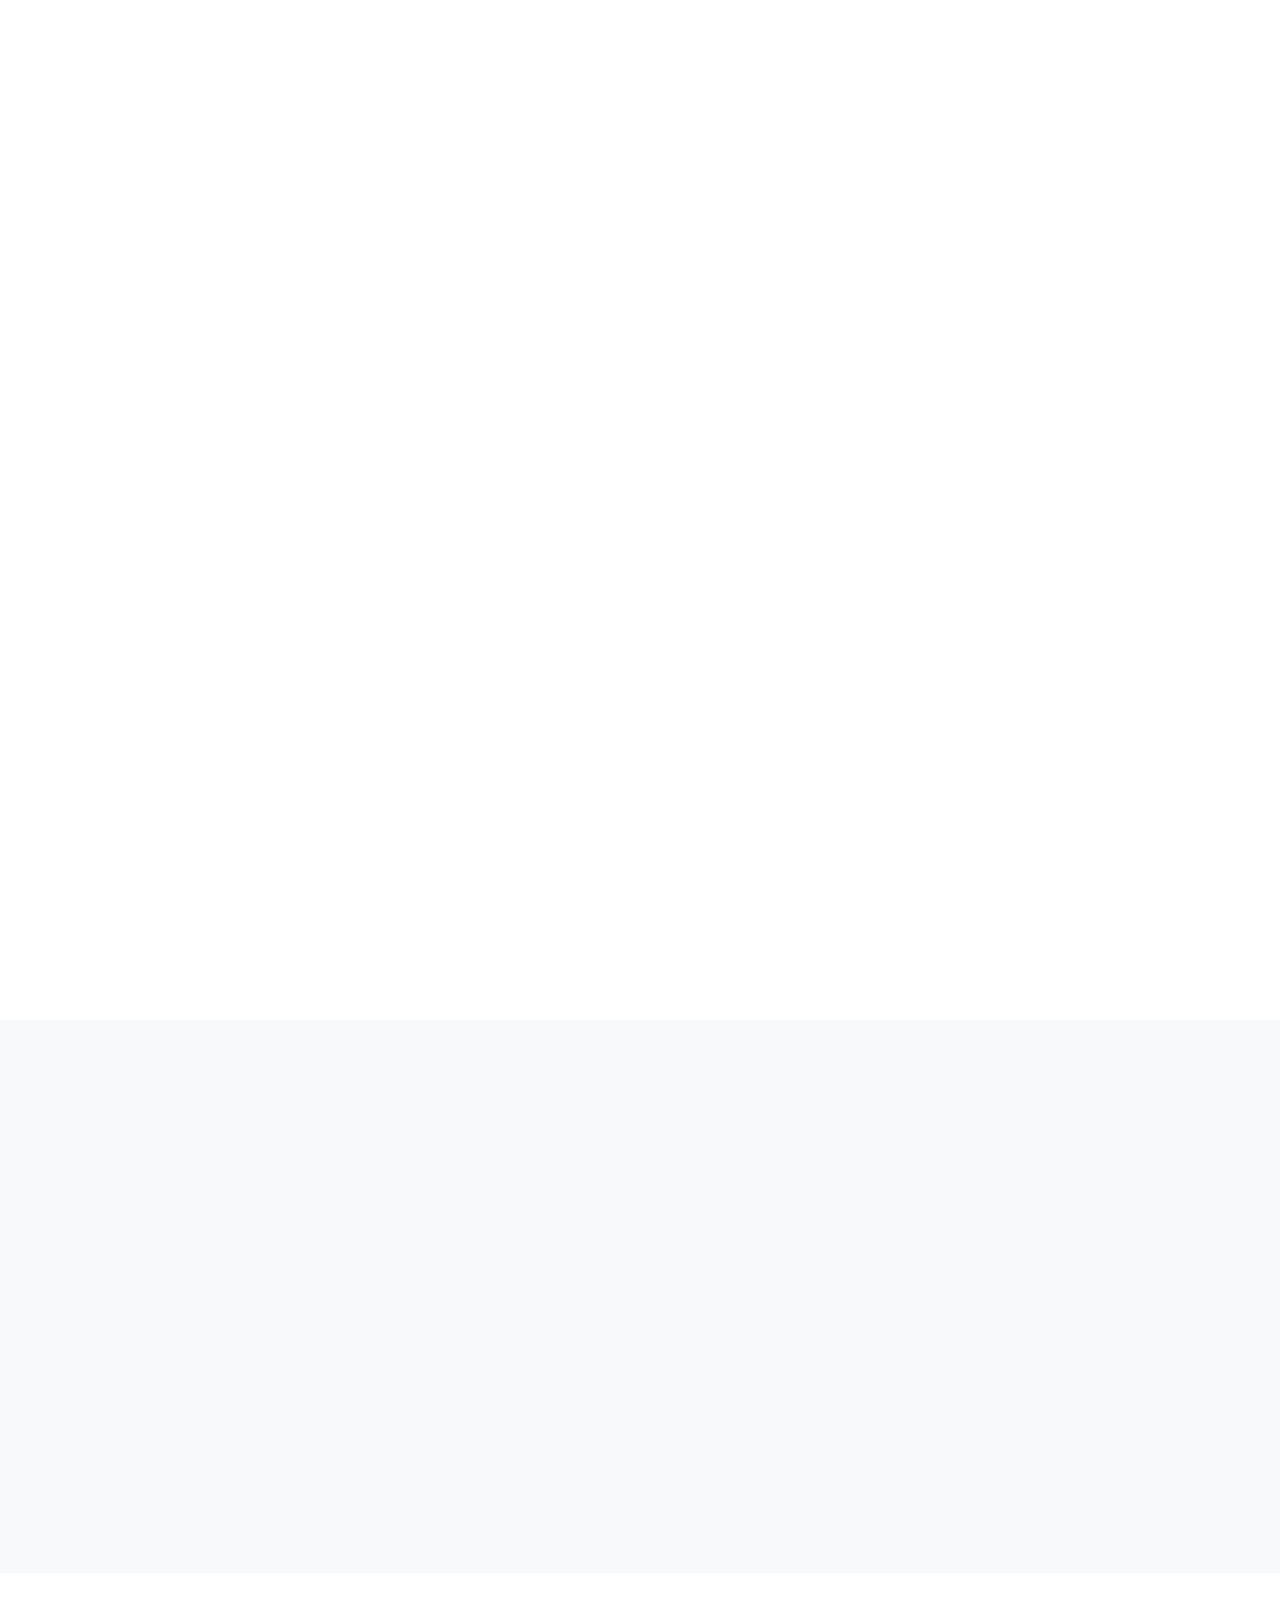
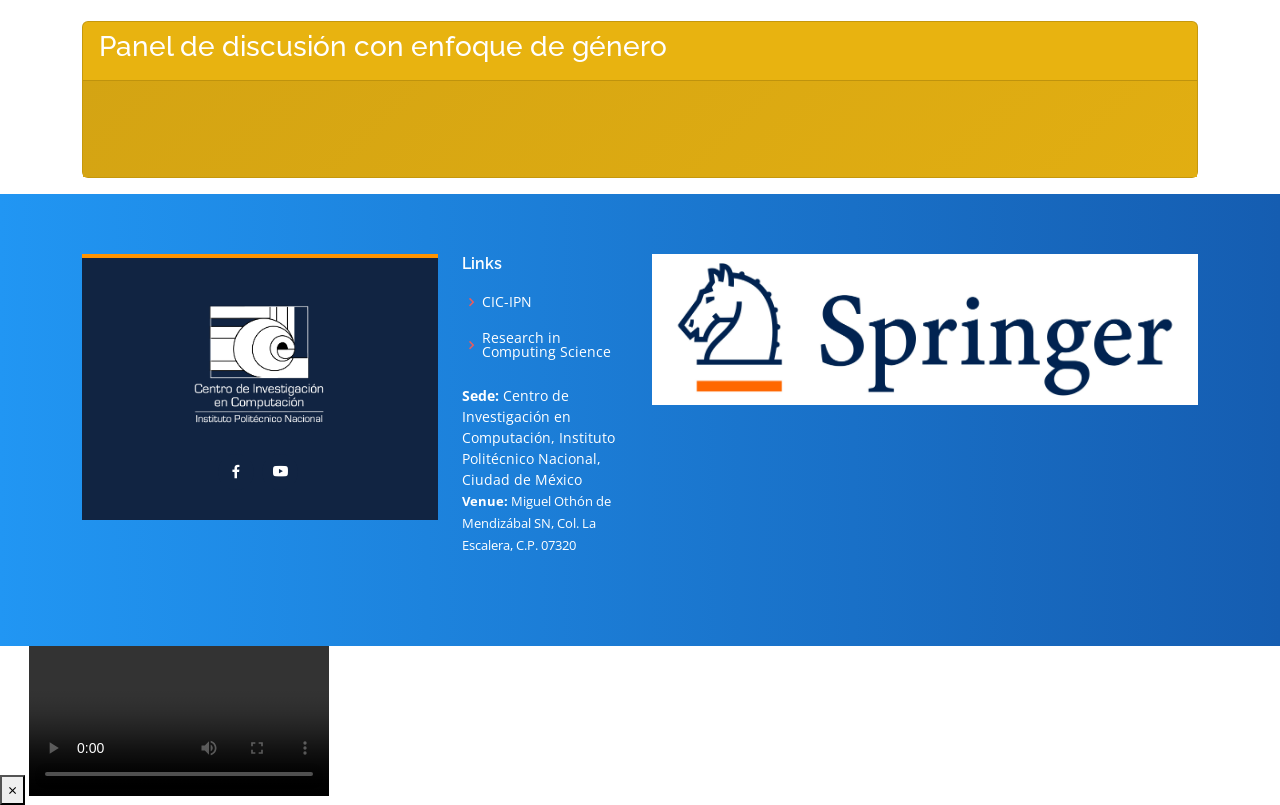
==== commit ae2f0d14: "active barra nav y videos de tiktok" ====
--- a/index.html
+++ b/index.html
@@ -162,6 +162,30 @@
         </div>
       </div>
     </section>
+
+    <!-- ======= tiktok section ======= -->
+    
+    <!-- ==========================================
+     SECCIÓN DE CARRUSEL DE TIKTOK (CORE 2026)
+     ========================================== -->
+     <!-- Sección de Videos de TikTok -->
+    <section id="tiktok-section" class="container my-5" data-aos="fade-up">
+
+
+      <div class="tiktok-header-glow">
+        <span class="tiktok-badge"><a href="https://www.tiktok.com/@core.cic" target="_blank" rel="noopener">#TikTokCORE</a></span>
+        <h2 class="glow-title">TikTok <span class="core-gradient">CORE</span></h2>
+        <p class="glow-subtitle">Conoce más de la experiencia en nuestros videos</p>
+      </div>
+
+      <!-- Contenedor centrado de videos -->
+      <div id="tiktok-cards-container" class="tiktok-carousel-row"></div>
+      
+      <!-- Las tarjetas se generarán automáticamente aquí con JavaScript -->
+      <div id="tiktok-cards-container" class="tiktok-carousel-row"></div>
+    </section>
+
+
 
     <!-- Cuenta Regresiva  -->
     <section id="cuenta-regresiva" class="cuenta-regresiva section-bg" style="background-color: #f8f9fa; padding: 60px 0;">
@@ -342,18 +366,6 @@
         class="bi bi-arrow-up-short"></i></a>
     <div id="preloader"></div>
 
-    <div class="modal fade" id="imageModal" tabindex="-1" aria-labelledby="imageModalLabel" aria-hidden="true">
-      <div class="modal-dialog modal-dialog-centered">
-        <div class="modal-content">
-          <div class="modal-body">
-            <img id="modalImage" src="" class="img-fluid" alt="Imagen completa">
-          </div>
-          <div class="modal-footer">
-            <button type="button" class="btn btn-secondary" data-dismiss="modal" data-translate="modal_close">Cerrar</button>
-          </div>
-        </div>
-      </div>
-    </div>
     
     <script src="https://unpkg.com/aos@2.3.1/dist/aos.js"></script>
     <script src="https://cdn.jsdelivr.net/npm/bootstrap@5.3.3/dist/js/bootstrap.bundle.min.js"></script>
@@ -364,7 +376,7 @@
     
 
     <!-- Template Main JS File -->
-    <script src="assets/js/main.js?v=1.0"></script>
+    <script src="assets/js/main.js"></script>
 
     <!-- Language Translation JS File -->
     <script src="assets/js/translations.js"></script>
@@ -415,6 +427,20 @@
     <span class="icon-reloj">⏱️</span> 
     <span class="texto-notif">Cuenta regresiva ver</span>
   </a>
+
+  
+  <!-- Modal de Reproducción (Video Local Nativo) -->
+  <div id="tiktokModal" class="tiktok-modal-overlay" onclick="closeTikTokModalOnBackdrop(event)">
+    <div class="tiktok-modal-box">
+      <button class="btn-close-modal" onclick="closeTikTokModal()">&times;</button>
+      
+      <!-- Reproductor nativo limpio de HTML5 -->
+      <video id="tiktokPlayerVideo" controls autoplay loop playsinline>
+        <source id="tiktokVideoSource" src="" type="video/mp4">
+        Tu navegador no soporta el reproductor de video.
+      </video>
+    </div>
+  </div>
 
   <script>
     document.addEventListener("DOMContentLoaded", function() {
@@ -443,8 +469,141 @@
         });
       }
     });
+
   </script>
 
+  <script>
+    document.addEventListener('DOMContentLoaded', () => {
+    const navLinks = document.querySelectorAll('.navbar .nav-link');
+
+    function actualizarPestanaActiva() {
+      // 1. Obtenemos el nombre del archivo (ej. index.html)
+      let path = window.location.pathname.split('/').pop();
+      if (path === '') path = 'index.html'; // Si estamos en la raíz pura, asumimos index.html
+      
+      // 2. Obtenemos el "hash" si existe (ej. #about)
+      const hash = window.location.hash; 
+      
+      // 3. Unimos ambos para tener la ruta exacta (ej. "index.html#about" o "index.html")
+      const rutaExacta = path + hash; 
+
+      // 4. Limpiamos y asignamos la clase solo al que coincida exactamente
+      navLinks.forEach(link => {
+        link.classList.remove('active');
+        const hrefDelEnlace = link.getAttribute('href');
+        
+        if (hrefDelEnlace === rutaExacta) {
+          link.classList.add('active');
+        }
+      });
+    }
+
+    // Ejecutar al cargar la página por primera vez
+    actualizarPestanaActiva();
+
+    // Ejecutar si la URL cambia (por ejemplo, al darle clic a Bienvenida y moverse a #about)
+    window.addEventListener('hashchange', actualizarPestanaActiva);
+
+    // Hacer el cambio visual inmediato al hacer clic en cualquier enlace
+    navLinks.forEach(link => {
+      link.addEventListener('click', function() {
+        navLinks.forEach(nav => nav.classList.remove('active'));
+        this.classList.add('active');
+      });
+    });
+  });
+  </script>
+
+  <script>
+    // 1. Array con la información de tus videos
+    const tiktokVideos = [
+
+     {
+        url: 'https://www.tiktok.com/@core.cic/video/7680980799864294664',
+        id: '7680980799864294664',
+        views: '596'
+      },
+      {
+        url: 'https://www.tiktok.com/@core.cic/video/7680991956591234311',
+        id: '7680991956591234311',
+        views: '841'
+      },
+      {
+        url: 'https://www.tiktok.com/@core.cic/video/7683632539914833160',
+        id: '7683632539914833160',
+        views: '721'
+      },
+      {
+        url: 'https://www.tiktok.com/@core.cic/video/7683641446674599186',
+        id: '7683641446674599186',
+        views: '354'
+      }
+    ];
+
+    document.addEventListener('DOMContentLoaded', () => {
+    renderTikTokCards();
+  });
+
+  function renderTikTokCards() {
+    const container = document.getElementById('tiktok-cards-container');
+    if (!container) return;
+    
+    container.innerHTML = '';
+
+    tiktokVideos.forEach(video => {
+      const card = document.createElement('div');
+      card.className = 'tiktok-thumb-card';
+      
+      // Abre el enlace directo de TikTok en una pestaña nueva
+      card.onclick = () => window.open(video.url, '_blank');
+      
+      card.innerHTML = `
+        <div class="thumb-skeleton" id="skeleton-${video.id}"></div>
+        <img src="" alt="TikTok Preview" class="thumb-img" id="img-${video.id}" style="display: none;" />
+        
+        <div class="thumb-overlay">
+          <span class="views-count">
+            <svg width="12" height="12" viewBox="0 0 24 24" fill="#ffffff"><path d="M8 5v14l11-7z"/></svg> 
+            ${video.views}
+          </span>
+          <span class="video-title-preview" id="title-${video.id}">Cargando...</span>
+        </div>
+      `;
+      
+      container.appendChild(card);
+      fetchOembedData(video);
+    });
+  }
+
+  async function fetchOembedData(video) {
+    try {
+      const response = await fetch(`https://www.tiktok.com/oembed?url=${video.url}`);
+      const data = await response.json();
+
+      const skeleton = document.getElementById(`skeleton-${video.id}`);
+      const img = document.getElementById(`img-${video.id}`);
+      const title = document.getElementById(`title-${video.id}`);
+
+      if (skeleton) skeleton.style.display = 'none';
+      
+      if (img) {
+        img.src = data.thumbnail_url;
+        img.style.display = 'block';
+      }
+      
+      if (title) {
+        title.textContent = data.title || 'Ver en TikTok';
+      }
+    } catch (error) {
+      console.error("Error al obtener la miniatura de TikTok:", error);
+      const skeleton = document.getElementById(`skeleton-${video.id}`);
+      if (skeleton) skeleton.style.display = 'none';
+      const title = document.getElementById(`title-${video.id}`);
+      if (title) title.textContent = 'Ver en TikTok';
+    }
+  }
+  </script>
+
 
 </body>
 
--- a/assets/css/style.css
+++ b/assets/css/style.css
@@ -232,6 +232,46 @@
   left: 100%;
   visibility: visible;
 }
+
+/* 1. Efecto de degradado para el texto de la pestaña activa */
+.navbar .nav-link.active {
+  /* Cambia estos dos colores hexadecimales por los que combinen con tu proyecto */
+  background: linear-gradient(90deg, #007bff, #00d2ff); 
+  -webkit-background-clip: text;
+  -webkit-text-fill-color: transparent;
+  font-weight: bold;
+  position: relative; /* Necesario para poder posicionar la línea debajo */
+}
+
+/* 2. Creamos la línea (subrayado) con el mismo degradado */
+.navbar .nav-link.active::after {
+  content: '';
+  position: absolute;
+  /* El ancho se ajusta automáticamente, pero si tu enlace tiene "padding", 
+     puedes cambiar left y width para que no se salga del texto. Ej: left: 10%; width: 80%; */
+  left: 0;
+  width: 100%;
+  
+  /* GROSOR Y ALTURA DE LA LÍNEA */
+  height: 3px; /* Grosor de la línea */
+  
+  /* Ajusta este valor (puede ser negativo, ej: -2px o positivo ej: 5px) 
+     para subir o bajar la línea y dejarla exactamente a la altura del texto */
+  bottom: 15px; 
+
+  background: linear-gradient(90deg, #007bff, #00d2ff); /* Mismo degradado */
+  border-radius: 2px; /* Bordes ligeramente redondeados para que se vea más elegante */
+}
+
+/* 3. (Opcional) Efecto hover para que los demás enlaces también se vean bien al pasar el mouse */
+.navbar .nav-link:hover {
+  color: #007bff;
+  transition: 0.3s ease-in-out;
+}
+
+
+
+
 @media (max-width: 992px) {
   .navbar .dropdown .dropdown ul {
     left: -90%;
@@ -264,6 +304,21 @@
   .navbar ul {
     display: none;
   }
+
+  /* 2. Ajustamos la linea a 0px para moviles*/
+  .navbar .nav-link.active::after {
+    
+    /* GROSOR Y ALTURA DE LA LÍNEA */
+    height: 2px; /* Grosor de la línea */
+    
+    /* Ajusta este valor (puede ser negativo, ej: -2px o positivo ej: 5px) 
+      para subir o bajar la línea y dejarla exactamente a la altura del texto */
+    bottom: 0px; 
+
+    width: 40%; /* Aseguramos que la línea ocupe todo el ancho del enlace */
+
+  }
+
 }
 .navbar-mobile {
   position: fixed;
@@ -331,7 +386,6 @@
 .navbar-mobile .dropdown > .dropdown-active {
   display: block;
 }
-
 
 
 
@@ -2263,4 +2317,135 @@
     bottom: 20px;
     left: 20px; 
   }
+}
+
+
+/* Tiktok section------------------------------*/
+
+/* ==========================================
+   1. ENCABEZADO BRILLANTE
+   ========================================== */
+.tiktok-header-glow {
+  text-align: center;
+  margin-bottom: 25px;
+}
+
+.tiktok-badge {
+  display: inline-flex;
+  align-items: center;
+  gap: 6px;
+  background: #111111;
+  color: #25f4ee;
+  padding: 5px 16px;
+  border-radius: 20px;
+  font-size: 0.8rem;
+  font-weight: 700;
+  text-transform: uppercase;
+  margin-bottom: 8px;
+}
+
+.glow-title {
+  font-size: 2.2rem;
+  font-weight: 800;
+  color: #111111;
+  margin: 0;
+}
+
+.core-gradient {
+  background: linear-gradient(135deg, #00d2ff 0%, #ff0050 100%);
+  -webkit-background-clip: text;
+  -webkit-text-fill-color: transparent;
+  display: inline-block;
+}
+
+.glow-subtitle {
+  color: #666666;
+  font-size: 0.9rem;
+  margin-top: 4px;
+}
+
+/* ==========================================
+   2. TARJETAS CENTRADAS Y OVERLAY
+   ========================================== */
+.tiktok-carousel-row {
+  display: flex;
+  justify-content: center;
+  align-items: center;
+  gap: 20px;
+  flex-wrap: wrap;
+  width: 100%;
+  margin: 0 auto;
+  padding: 10px 0;
+}
+
+.tiktok-thumb-card {
+  min-width: 180px;
+  width: 180px;
+  height: 290px;
+  border-radius: 20px;
+  position: relative;
+  overflow: hidden;
+  cursor: pointer;
+  background: #111111;
+  border: 3px solid #ffffff;
+  box-shadow: 0 8px 24px rgba(0, 0, 0, 0.15);
+  transition: transform 0.25s ease, box-shadow 0.25s ease;
+  flex-shrink: 0;
+}
+
+.tiktok-thumb-card:hover {
+  transform: translateY(-6px);
+  box-shadow: 0 12px 28px rgba(0, 0, 0, 0.3);
+}
+
+.thumb-img {
+  width: 100%;
+  height: 100%;
+  object-fit: cover;
+  display: block;
+}
+
+.thumb-skeleton {
+  width: 100%;
+  height: 100%;
+  background: linear-gradient(90deg, #1a1a1a 25%, #2a2a2a 50%, #1a1a1a 75%);
+  background-size: 200% 100%;
+  animation: skeleton-loading 1.5s infinite;
+}
+
+@keyframes skeleton-loading {
+  0% { background-position: 200% 0; }
+  100% { background-position: -200% 0; }
+}
+
+.thumb-overlay {
+  position: absolute;
+  bottom: 0;
+  left: 0;
+  right: 0;
+  padding: 40px 12px 12px;
+  background: linear-gradient(to top, rgba(0,0,0,0.95) 0%, rgba(0,0,0,0.4) 60%, transparent 100%);
+  display: flex;
+  flex-direction: column;
+  gap: 3px;
+  z-index: 5;
+  pointer-events: none;
+}
+
+.views-count {
+  color: #ffffff !important;
+  font-weight: 700;
+  font-size: 0.85rem;
+  display: flex;
+  align-items: center;
+  gap: 4px;
+  text-shadow: 0 1px 4px rgba(0, 0, 0, 0.8);
+}
+
+.video-title-preview {
+  color: rgba(255, 255, 255, 0.8) !important;
+  font-size: 0.75rem;
+  white-space: nowrap;
+  overflow: hidden;
+  text-overflow: ellipsis;
 }
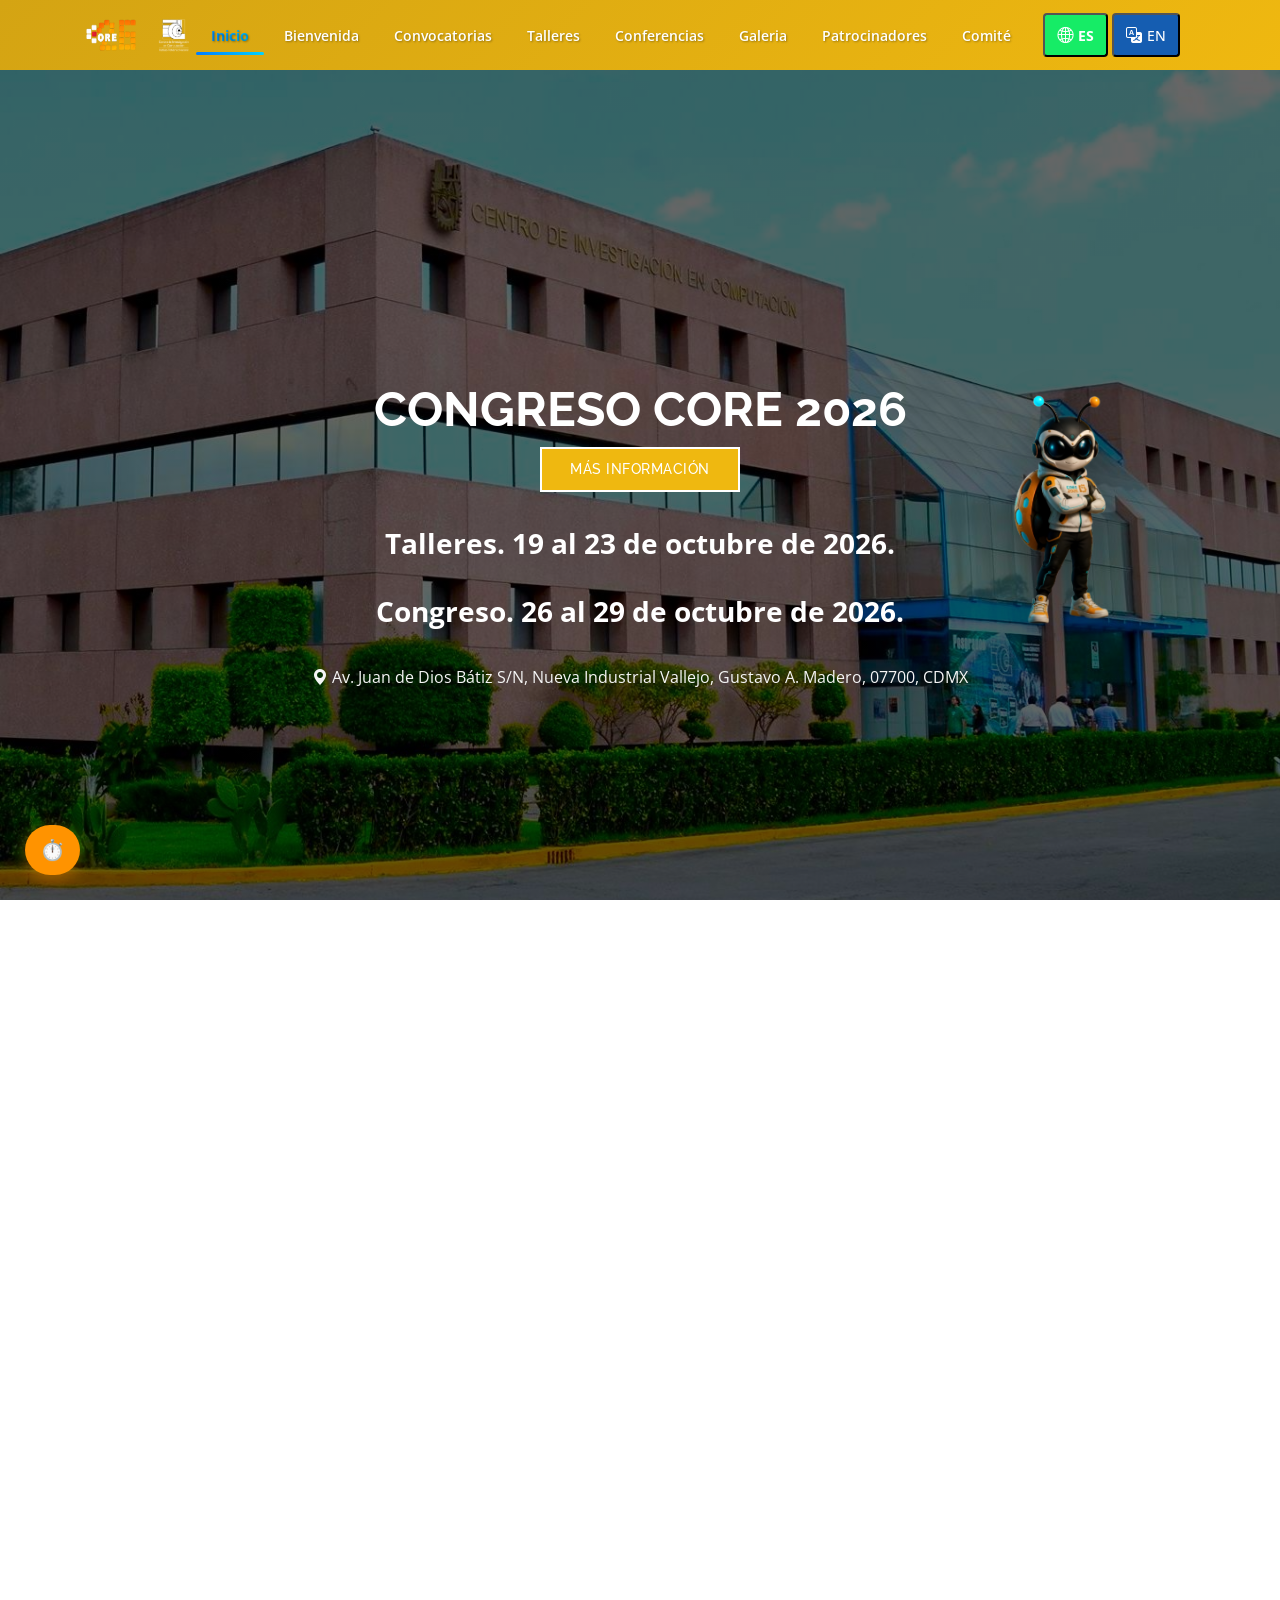
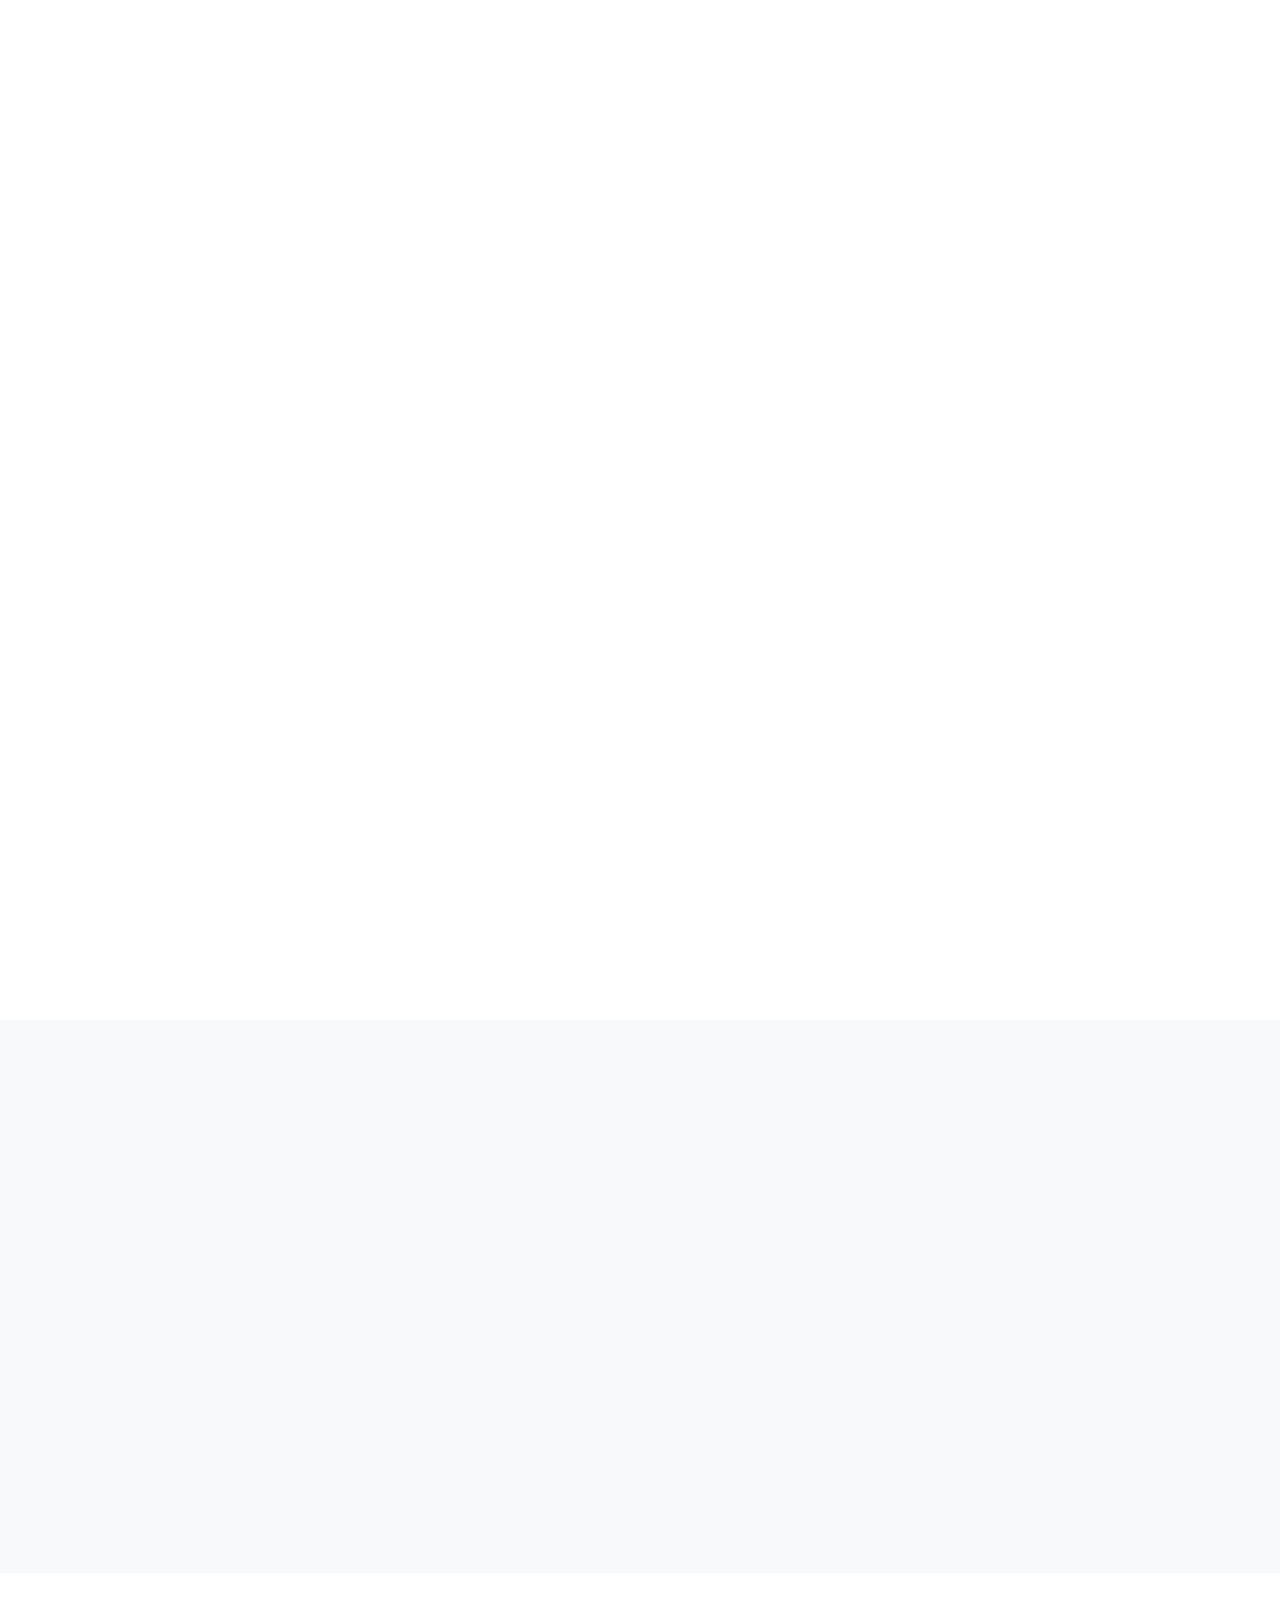
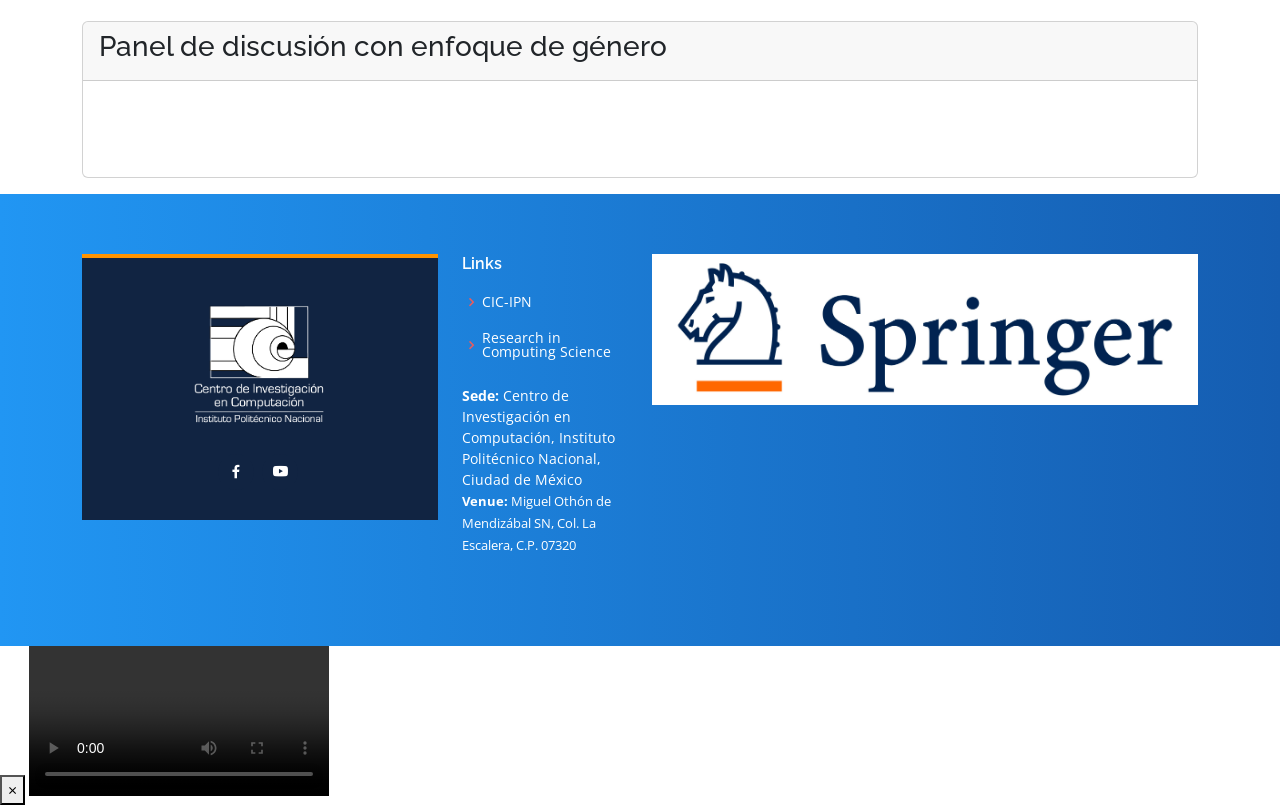
==== commit aeab8241: "actualizacionpara los tiktoks" ====
--- a/index.html
+++ b/index.html
@@ -577,8 +577,11 @@
 
   async function fetchOembedData(video) {
     try {
-      const response = await fetch(`https://www.tiktok.com/oembed?url=${video.url}`);
-      const data = await response.json();
+      // Usamos un proxy CORS público confiable para evitar el bloqueo del navegador
+      const proxyUrl = `https://api.allorigins.win/get?url=${encodeURIComponent(`https://www.tiktok.com/oembed?url=${video.url}`)}`;
+      const response = await fetch(proxyUrl);
+      const json = await response.json();
+      const data = JSON.parse(json.contents);
 
       const skeleton = document.getElementById(`skeleton-${video.id}`);
       const img = document.getElementById(`img-${video.id}`);
--- a/assets/css/style.css
+++ b/assets/css/style.css
@@ -1150,109 +1150,183 @@
 }
 
 /*--------------------------------------------------------------
-# Portfolio Details
+# Talleres
 --------------------------------------------------------------*/
-.portfolio-details {
-  padding-top: 40px;
-}
-.portfolio-details .portfolio-details-slider img {
+/* ==========================================
+   Banner de Notificación
+   ========================================== */
+.taller-notif-banner {
+  background: linear-gradient(90deg, #112442 0%, #155db1 100%);
+  color: #ffffff;
+  padding: 10px 0;
+  font-size: 0.95rem;
+  box-shadow: 0 2px 10px rgba(0,0,0,0.15);
+}
+
+.btn-notif-taller {
+  background-color: #efb810;
+  color: #112442;
+  font-weight: 700;
+  padding: 6px 16px;
+  border-radius: 20px;
+  text-decoration: none;
+  display: inline-block;
+  transition: all 0.3s ease;
+}
+
+.btn-notif-taller:hover {
+  background-color: #ffffff;
+  color: #112442;
+  transform: translateY(-2px);
+}
+
+/* ==========================================
+   Filtros de Talleres
+   ========================================== */
+.filtros-talleres {
+  display: flex;
+  justify-content: center;
+  flex-wrap: wrap;
+  gap: 10px;
+}
+
+.filtro-btn {
+  background-color: #f8f9fa;
+  border: 1px solid #dee2e6;
+  color: #495057;
+  padding: 8px 18px;
+  border-radius: 25px;
+  font-weight: 600;
+  transition: all 0.3s ease;
+  cursor: pointer;
+}
+
+.filtro-btn:hover, .filtro-btn.active {
+  background-color: #155db1;
+  color: #ffffff;
+  border-color: #155db1;
+  box-shadow: 0 4px 10px rgba(21, 93, 177, 0.25);
+}
+
+/* ==========================================
+   Tarjetas de Talleres e Imágenes
+   ========================================== */
+.taller-card {
+  border: 1px solid #e9ecef;
+  border-radius: 12px;
+  overflow: hidden;
+  box-shadow: 0 4px 12px rgba(0, 0, 0, 0.05);
+  transition: transform 0.3s ease, box-shadow 0.3s ease;
+}
+
+.taller-card:hover {
+  transform: translateY(-5px);
+  box-shadow: 0 10px 20px rgba(0, 0, 0, 0.12);
+}
+
+.taller-img-container {
+  position: relative;
+  height: 180px;
+  background-color: #e2e8f0;
+  overflow: hidden;
+}
+
+.taller-img {
   width: 100%;
-}
-.portfolio-details .portfolio-details-slider .swiper-pagination {
-  margin-top: 20px;
-  position: relative;
-}
-.portfolio-details .portfolio-details-slider .swiper-pagination .swiper-pagination-bullet {
-  width: 12px;
-  height: 12px;
-  background-color: #fff;
-  opacity: 1;
-  border: 1px solid #ff9300;
-}
-.portfolio-details .portfolio-details-slider .swiper-pagination .swiper-pagination-bullet-active {
-  background-color: #ff9300;
-}
-.portfolio-details .portfolio-info {
-  padding: 30px;
-  box-shadow: 0px 0 30px rgba(25, 25, 25, 0.08);
-}
-.portfolio-details .portfolio-info h3 {
-  font-size: 22px;
-  font-weight: 700;
-  margin-bottom: 20px;
-  padding-bottom: 20px;
-  border-bottom: 1px solid #eee;
-}
-.portfolio-details .portfolio-info ul {
-  list-style: none;
-  padding: 0;
-  font-size: 15px;
-}
-.portfolio-details .portfolio-info ul li + li {
-  margin-top: 10px;
-}
-.portfolio-details .portfolio-description {
-  padding-top: 30px;
-}
-.portfolio-details .portfolio-description h2 {
-  font-size: 26px;
-  font-weight: 700;
-  margin-bottom: 20px;
-}
-.portfolio-details .portfolio-description p {
-  padding: 0;
-}
-
-/* Talleres */
-
-.principal {
-  background-color: #112442;
-  color: white;
-}
-.secundario {
-  background-color: #ff9300;
-  color: black;
-}
-.taller1 { background-color: #f8cbad; }
-.taller2 { background-color: #bdd7ee; }
-.taller3 { background-color: #deebf7; }
-.taller4 { background-color: #d9e1f2; }
-.taller5 { background-color: #f4b084; }
-.taller6 { background-color: #c6e0b4; }
-.taller7 { background-color: #e4d1f7; }
-.taller8 { background-color: #b4c7e7; }
-.taller9 { background-color: #ffe699; }
-.taller10 { background-color: #ffcc99; }
-.taller11 { background-color: #b7dde8; }
-.taller12 { background-color: #d7e4bd; }
-
-
-.card {
-  margin-bottom: 100px;
   height: 100%;
-
-}
-.card-body {
-  height: calc(100% - 56px);
-}
-
-
-
-.color-principal {
-  background: var(--core-color2);
-  color: white;
-}
-.color-principal:hover {
-  background: var(--core-color3);
-}
-.card-animada {
-  background: linear-gradient(135deg, var(--core-color1), var(--core-color2));
-  background-size: 200% 200%;
-  animation: gradient 5s ease infinite;
-  color: #333;
-  transition: transform 0.3s;
-}
-
+  object-fit: cover;
+  transition: transform 0.4s ease;
+}
+
+.taller-card:hover .taller-img {
+  transform: scale(1.05);
+}
+
+.badge-lugar {
+  position: absolute;
+  top: 12px;
+  right: 12px;
+  background: rgba(17, 36, 66, 0.85);
+  color: #ffffff;
+  font-size: 0.75rem;
+  padding: 4px 10px;
+  border-radius: 12px;
+  backdrop-filter: blur(4px);
+  font-weight: 500;
+}
+
+.hora-badge-taller {
+  display: inline-block;
+  background-color: #eef4ff;
+  color: #155db1;
+  font-weight: 600;
+  font-size: 0.8rem;
+  padding: 4px 10px;
+  border-radius: 6px;
+}
+
+.btn-info-taller {
+  border-radius: 8px;
+  font-weight: 600;
+}
+
+.clickable-card {
+  cursor: pointer;
+}
+
+.clickable-card:hover .btn-info-taller {
+  background-color: #0d6efd;
+  color: #ffffff;
+}
+
+
+/* Limitar el ancho y reducir los espacios */
+#tallerModal .modal-dialog {
+  max-width: 580px;
+  margin: 1.75rem auto;
+}
+
+/* Reducir el padding interno para que sea más compacto */
+#tallerModal .modal-header {
+  padding: 0.75rem 1.25rem;
+}
+
+#tallerModal .modal-body {
+  padding: 1rem 1.25rem;
+  font-size: 0.95rem;
+}
+
+#tallerModal .modal-footer {
+  padding: 0.75rem 1.25rem;
+}
+
+/* Scroll interno opcional para descripciones largas */
+#tallerModal #modalDescripcion {
+  max-height: 180px;
+  overflow-y: auto;
+}
+
+/* Desplaza el modal hacia abajo para despejar la barra de navegación */
+#tallerModal .modal-dialog {
+  max-width: 580px; /* Tamaño compacto */
+  margin-top: 100px !important; /* Ajusta este valor (px) según la altura de tu navbar */
+}
+
+/* Espaciados internos reducidos para mantenerlo compacto */
+#tallerModal .modal-header,
+#tallerModal .modal-footer {
+  padding: 0.75rem 1.25rem;
+}
+
+#tallerModal .modal-body {
+  padding: 1rem 1.25rem;
+  font-size: 0.95rem;
+}
+
+#tallerModal #modalDescripcion {
+  max-height: 160px;
+  overflow-y: auto;
+}
 
 
 /* End Talleres */
@@ -1631,34 +1705,7 @@
   background-image: url('data:image/svg+xml,%3Csvg xmlns="http://www.w3.org/2000/svg" fill="%23fff" viewBox="0 0 16 16"%3E%3Cpath d="M4.646 1.646a.5.5 0 0 1 .708 0l6 6a.5.5 0 0 1 0 .708l-6 6a.5.5 0 0 1-.708-.708L10.293 8 4.646 2.354a.5.5 0 0 1 0-.708z"/%3E%3C/svg%3E');
 }
 
-/*--------------------------------------------------------------
-# Comité Organizador
---------------------------------------------------------------*/
-.comite {
-  background: #f8f9fa;
-}
-
-.comite .member {
-  text-align: center;
-  margin-bottom: 20px;
-  background: #fff;
-  border-radius: 8px;
-  padding: 30px;
-  box-shadow: 0px 0px 12px rgba(0, 0, 0, 0.08);
-  border-bottom: 4px solid var(--core-color1);
-}
-
-.comite .member h4 {
-  font-weight: 700;
-  margin-bottom: 12px;
-  font-size: 18px;
-}
-
-.comite .member span {
-  display: block;
-  font-size: 13px;
-  color: #666;
-}
+/*Otros estilos*/
 
 @keyframes gradient {
   0% {
@@ -2448,4 +2495,112 @@
   white-space: nowrap;
   overflow: hidden;
   text-overflow: ellipsis;
-}+}
+
+/* ==========================================
+   Comité
+   ========================================== */
+
+
+/* Member Cards Grid */
+.area-title {
+  font-size: 20px;
+  font-weight: 700;
+  color: var(--core-color4);
+  display: flex;
+  align-items: center;
+  gap: 10px;
+  margin-bottom: 20px;
+  padding-bottom: 8px;
+  border-bottom: 2px dashed #cbd5e1;
+}
+
+.member-card {
+  background: #ffffff;
+  border-radius: 16px;
+  padding: 20px;
+  border: 1px solid var(--core-border-light);
+  box-shadow: 0 4px 12px rgba(15, 23, 42, 0.03);
+  transition: all 0.3s cubic-bezier(0.4, 0, 0.2, 1);
+  height: 100%;
+  display: flex;
+  flex-direction: column;
+  position: relative;
+}
+
+.member-card:hover {
+  transform: translateY(-5px);
+  box-shadow: 0 12px 28px rgba(33, 150, 243, 0.12);
+  border-color: #93c5fd;
+}
+
+.member-card.highlighted {
+  border: 2px solid var(--core-color5);
+  box-shadow: 0 0 20px rgba(33, 150, 243, 0.3);
+  background: #f0f9ff;
+}
+
+.member-header {
+  display: flex;
+  align-items: center;
+  gap: 15px;
+  margin-bottom: 12px;
+}
+
+.member-img {
+  width: 52px;
+  height: 52px;
+  border-radius: 50%;
+  object-fit: cover;
+  border: 2px solid var(--core-color5);
+  background-color: #f1f5f9;
+}
+
+.member-info h4 {
+  font-size: 16px;
+  font-weight: 700;
+  margin: 0 0 2px 0;
+  color: var(--core-text-main);
+}
+
+.member-info span {
+  font-size: 13px;
+  color: var(--core-text-muted);
+  display: block;
+}
+
+.badge-tag {
+  display: inline-block;
+  padding: 3px 10px;
+  font-size: 11px;
+  font-weight: 600;
+  border-radius: 20px;
+  text-transform: uppercase;
+  letter-spacing: 0.5px;
+  margin-top: auto;
+}
+
+.bg-area-presidencia { background: rgba(212, 164, 19, 0.15); color: #856404; }
+.bg-area-finanzas { background: rgba(22, 236, 102, 0.15); color: #0f766e; }
+.bg-area-redes { background: rgba(239, 184, 16, 0.2); color: #92400e; }
+.bg-area-editorial { background: rgba(21, 93, 177, 0.12); color: #1e3a8a; }
+.bg-area-logistica { background: rgba(33, 150, 243, 0.12); color: #0369a1; }
+.bg-area-web { background: rgba(147, 51, 234, 0.12); color: #6b21a8; }
+
+.filter-btn {
+  border-radius: 20px;
+  padding: 6px 16px;
+  font-size: 13px;
+  font-weight: 600;
+  transition: all 0.2s;
+  border: 1px solid var(--core-border-light);
+  background: #fff;
+  color: var(--core-text-muted);
+}
+
+.filter-btn:hover, .filter-btn.active {
+  background: linear-gradient(135deg, var(--core-color4), var(--core-color5));
+  color: #fff;
+  border-color: transparent;
+  box-shadow: 0 4px 12px rgba(33, 150, 243, 0.25);
+}
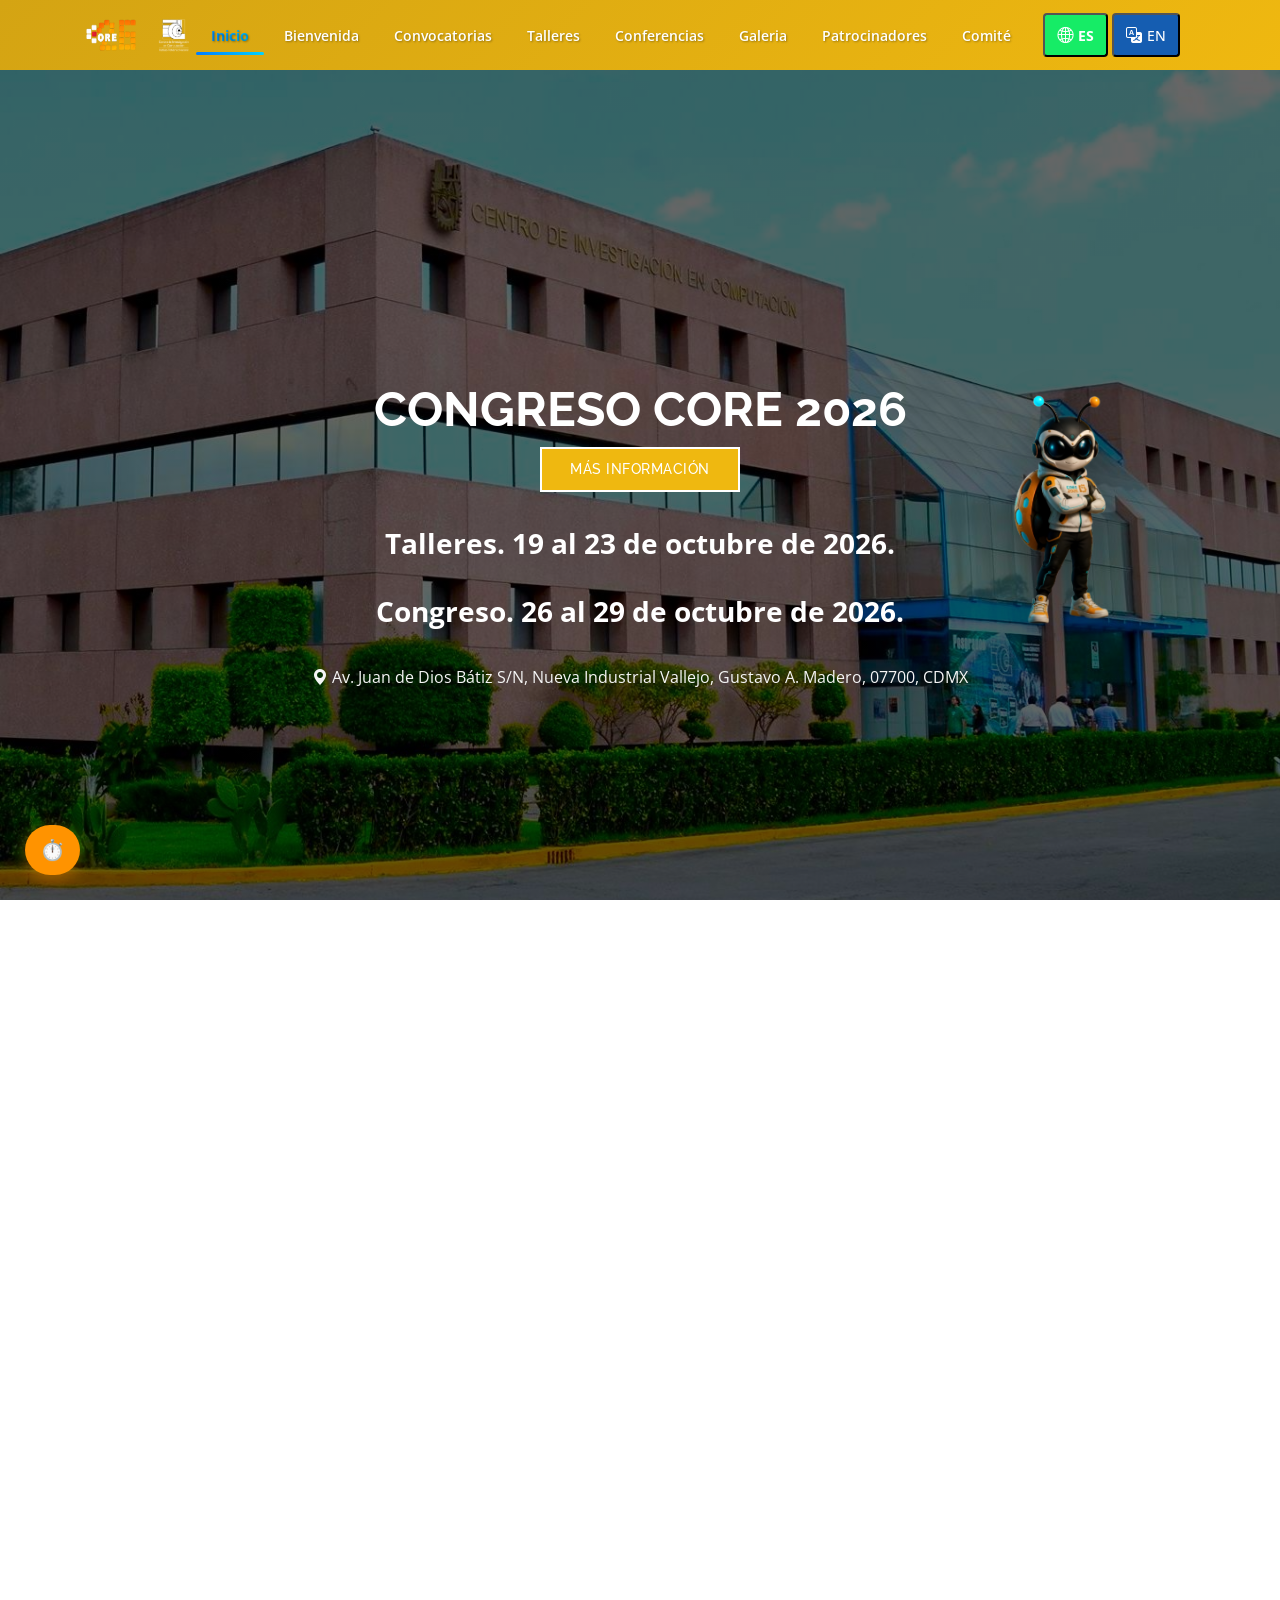
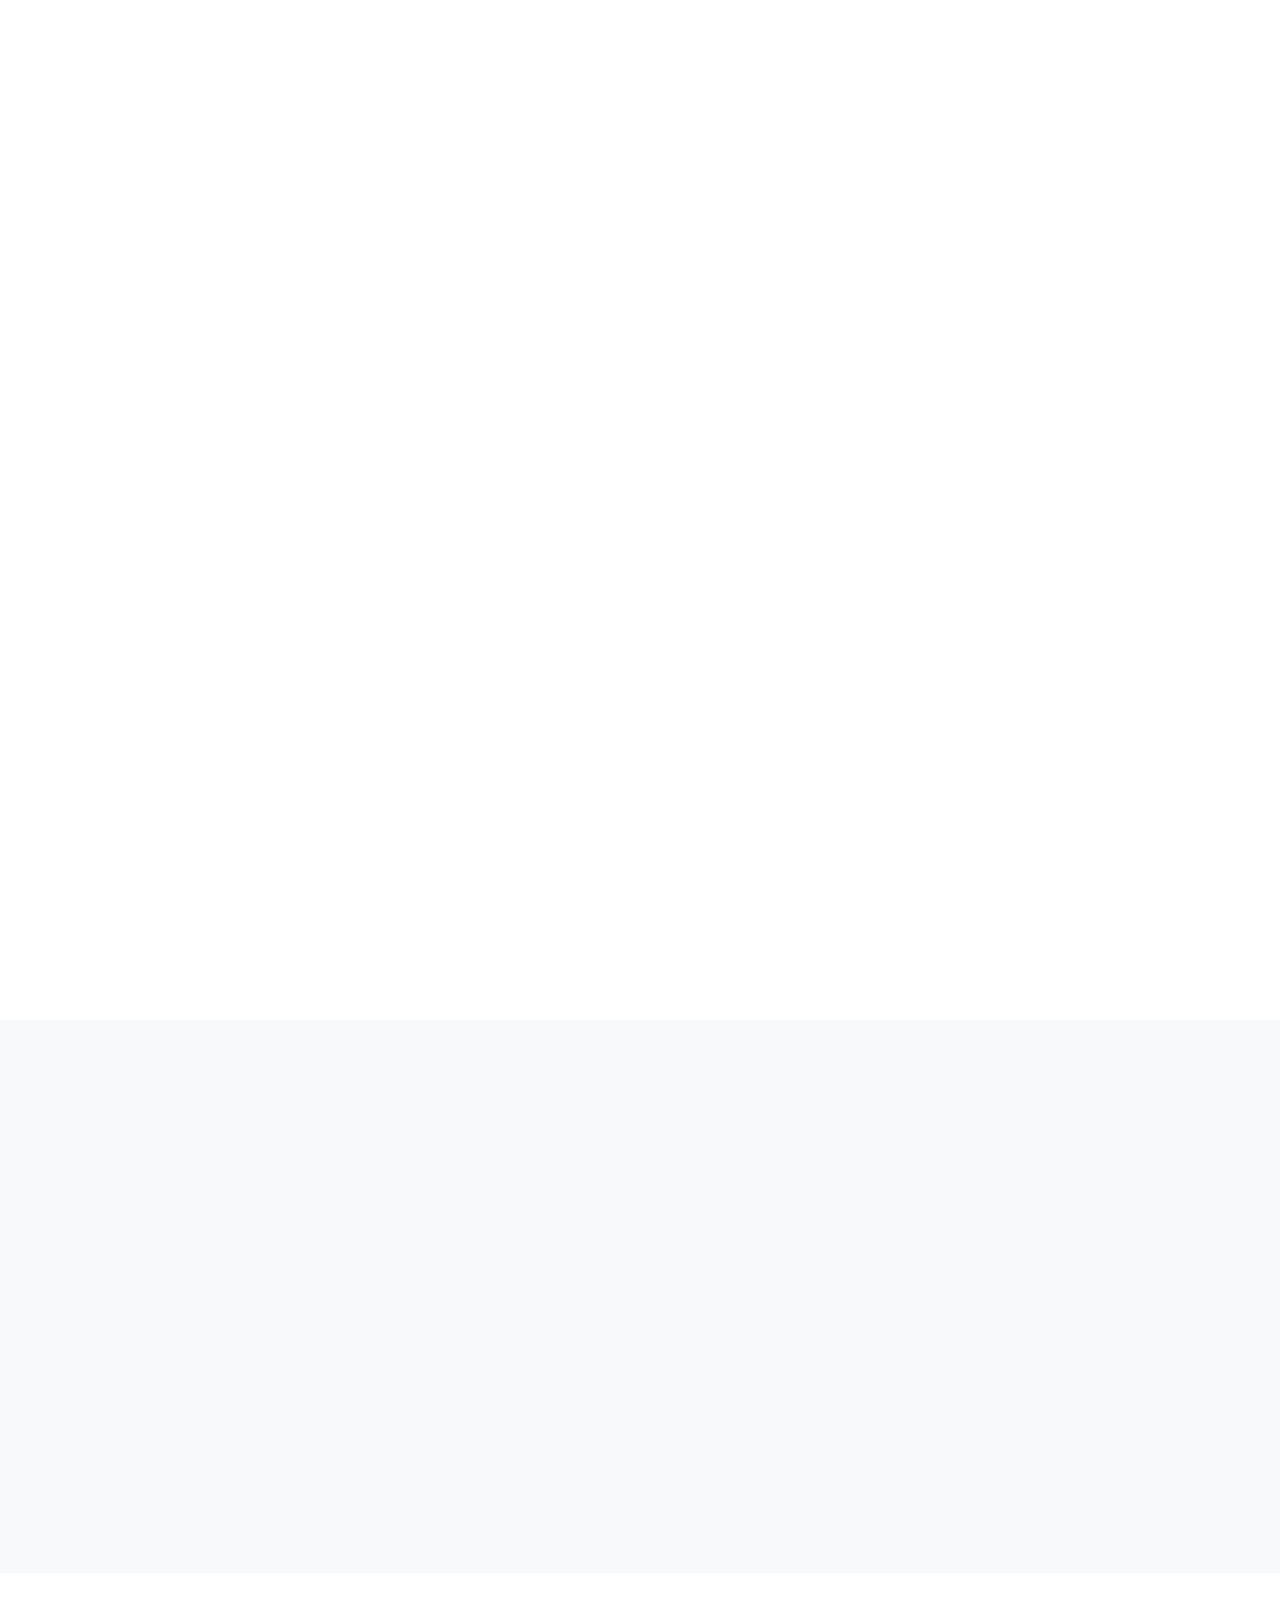
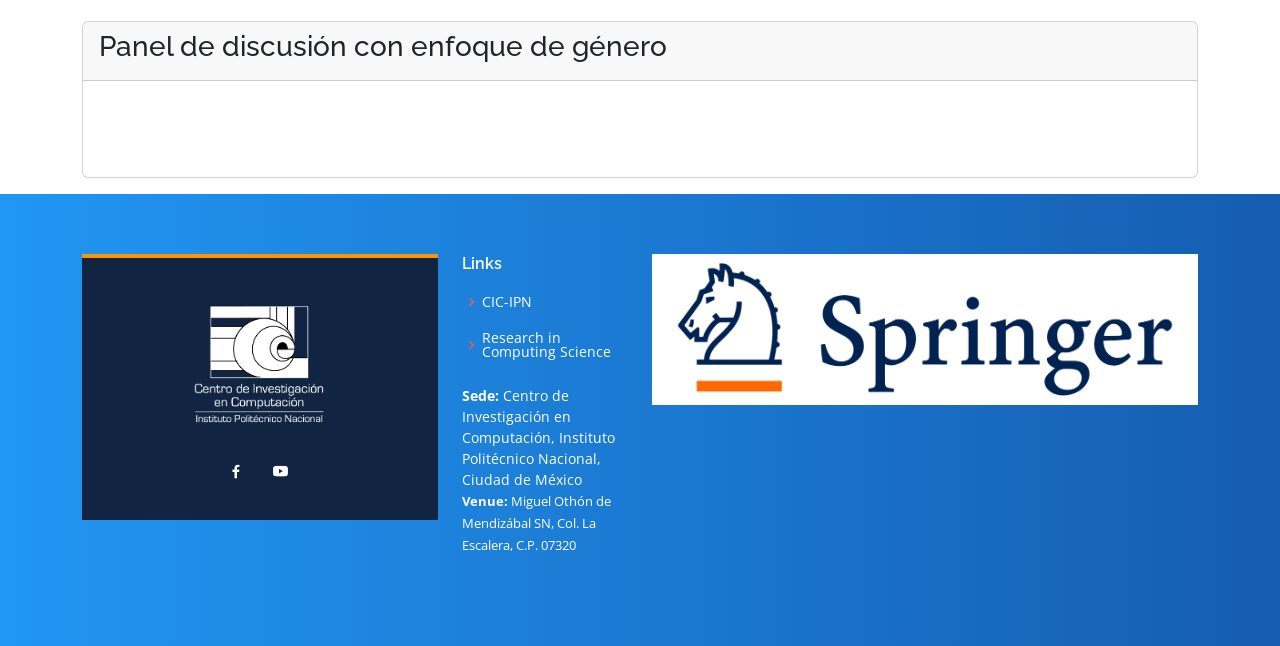
==== commit c148f797: "actualizacionpara los tiktoks" ====
--- a/index.html
+++ b/index.html
@@ -428,19 +428,6 @@
     <span class="texto-notif">Cuenta regresiva ver</span>
   </a>
 
-  
-  <!-- Modal de Reproducción (Video Local Nativo) -->
-  <div id="tiktokModal" class="tiktok-modal-overlay" onclick="closeTikTokModalOnBackdrop(event)">
-    <div class="tiktok-modal-box">
-      <button class="btn-close-modal" onclick="closeTikTokModal()">&times;</button>
-      
-      <!-- Reproductor nativo limpio de HTML5 -->
-      <video id="tiktokPlayerVideo" controls autoplay loop playsinline>
-        <source id="tiktokVideoSource" src="" type="video/mp4">
-        Tu navegador no soporta el reproductor de video.
-      </video>
-    </div>
-  </div>
 
   <script>
     document.addEventListener("DOMContentLoaded", function() {
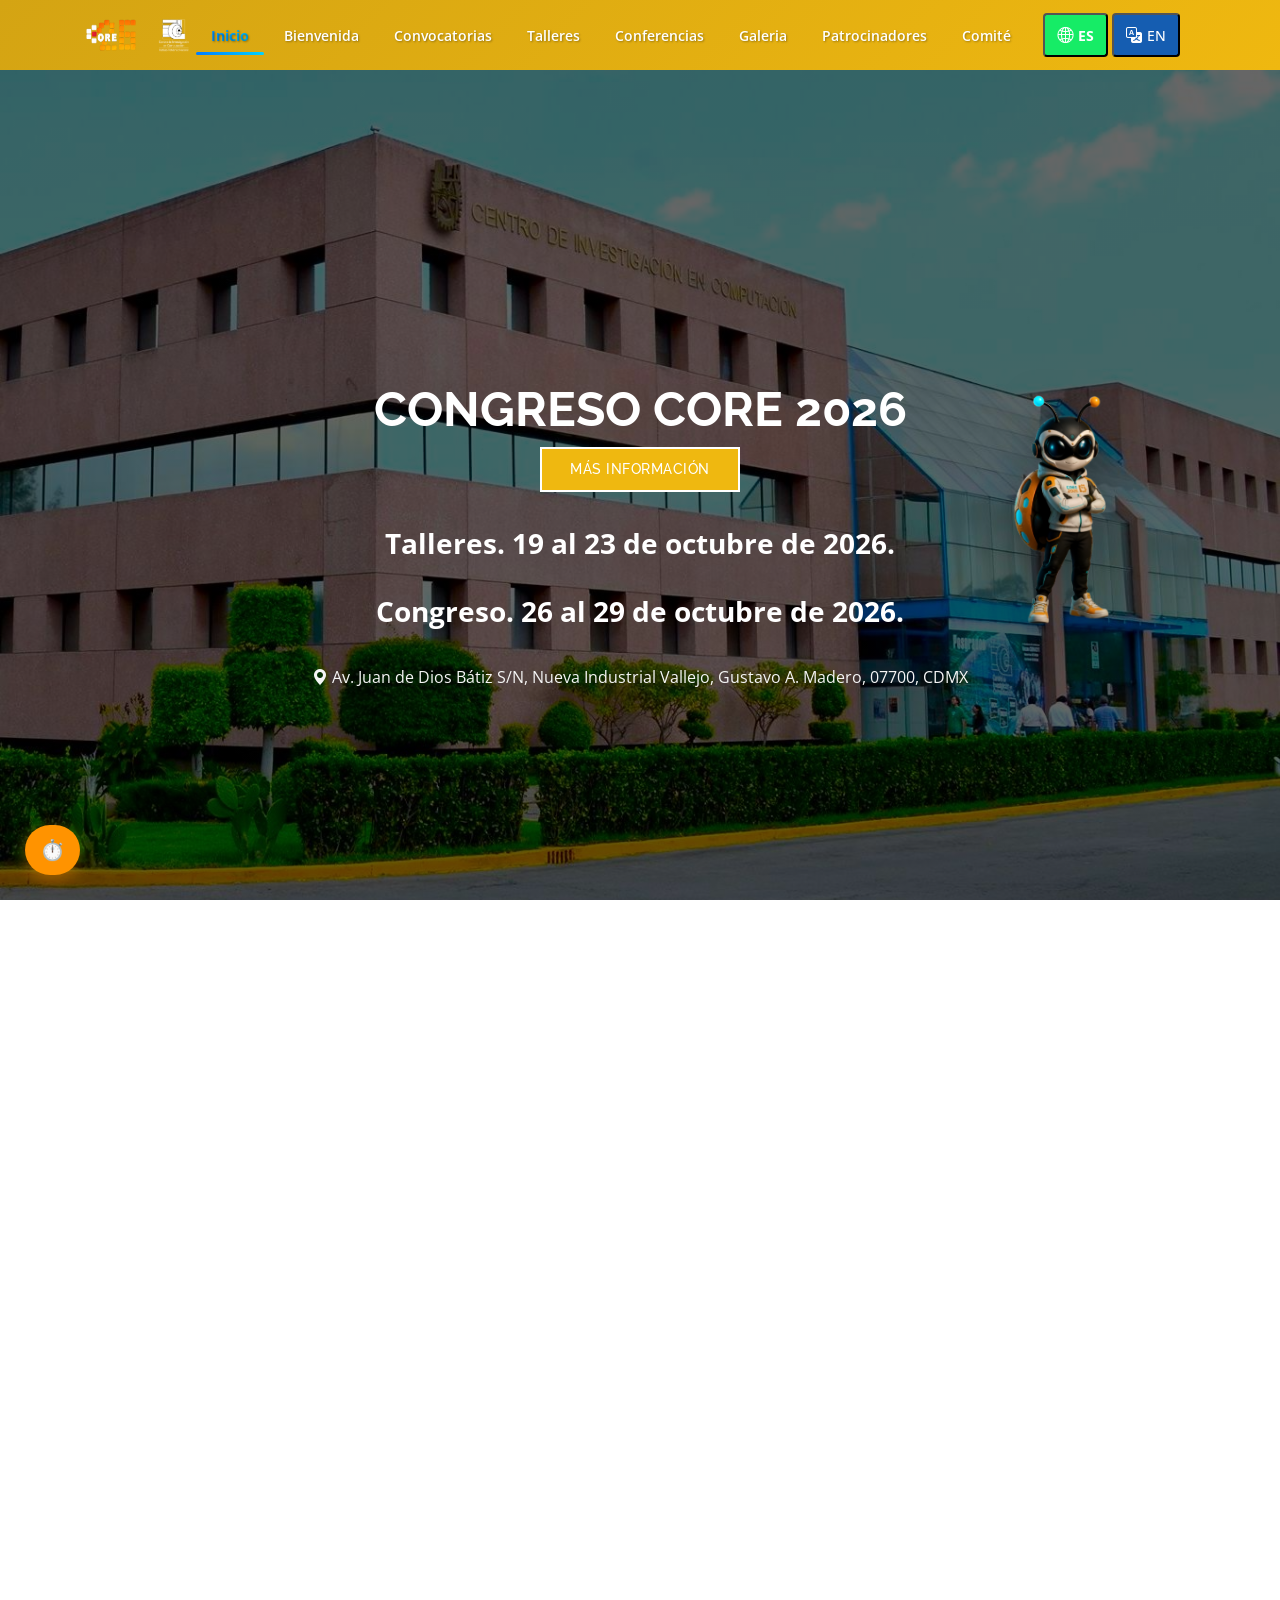
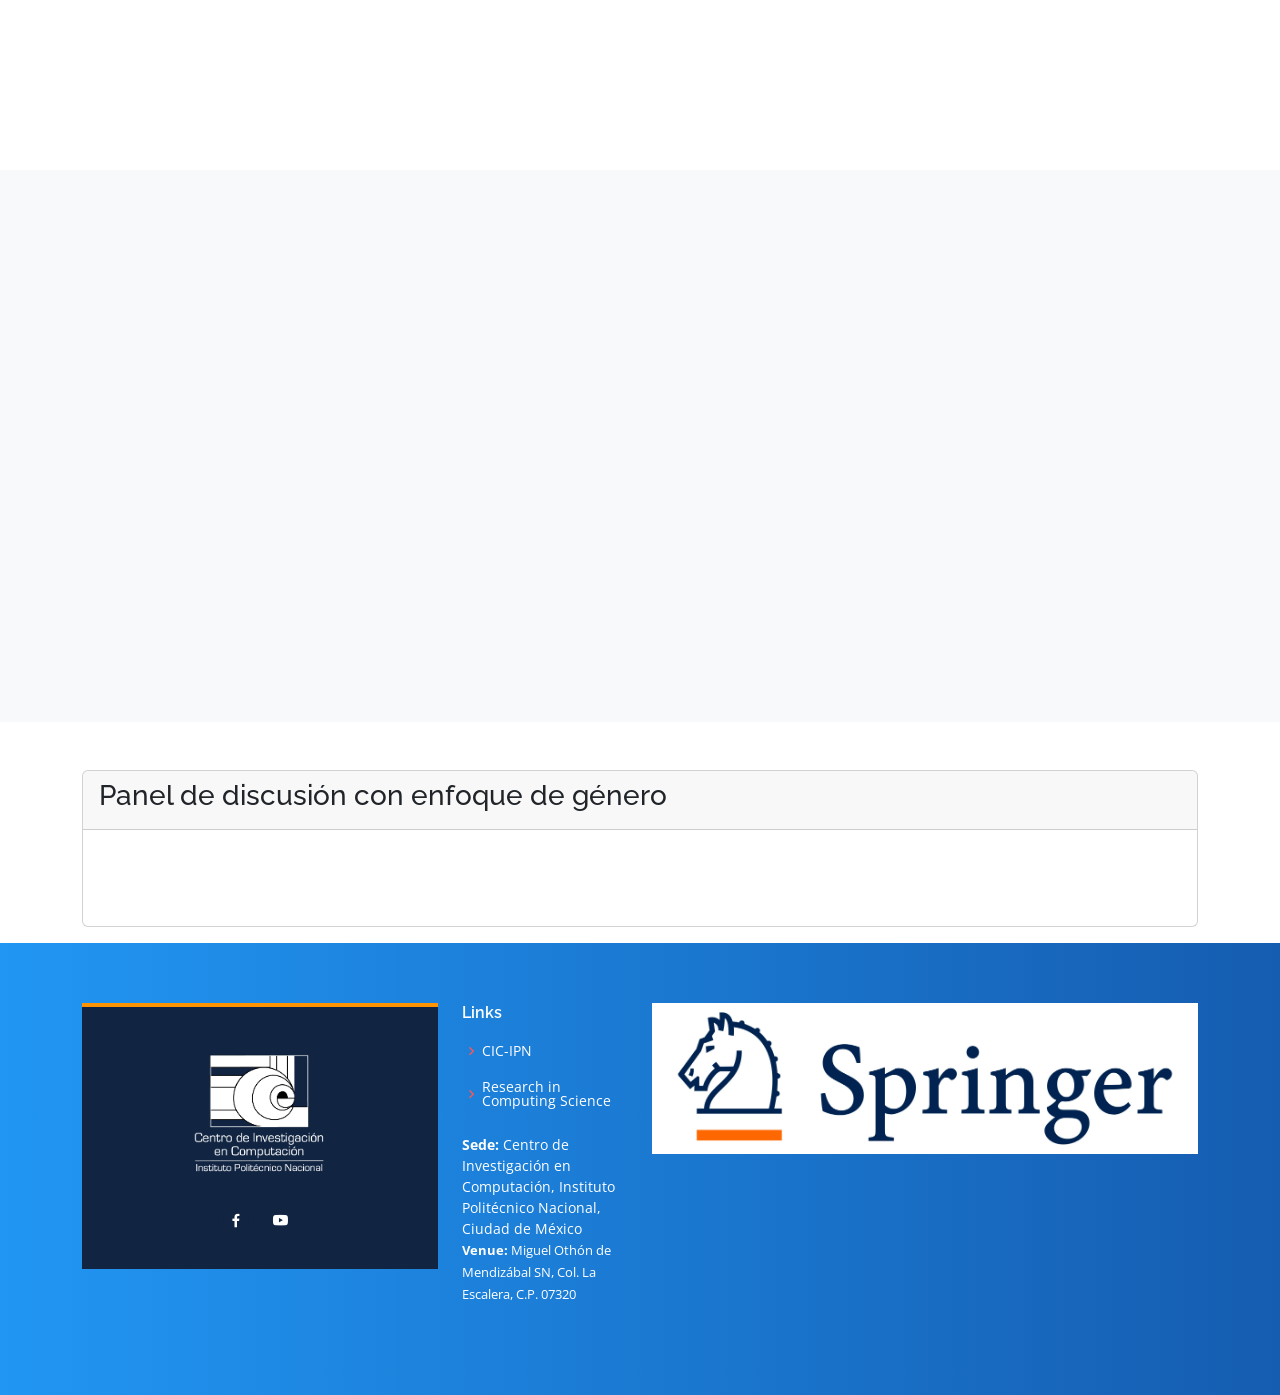
==== commit 86903fa7: "transmicion en vivo" ====
--- a/index.html
+++ b/index.html
@@ -163,6 +163,40 @@
       </div>
     </section>
 
+    <!-- ==========================================
+     SECCIÓN DE TRANSMISIÓN DE YOUTUBE (CORE 2026)
+     ========================================== -->
+    <section id="youtube-section" class="container my-5" data-aos="fade-up">
+     
+      <div class="text-center mb-4">
+        <span class="badge bg-danger px-3 py-2 rounded-pill fw-bold mb-2 shadow-sm">
+          <i class="bi bi-broadcast me-1"></i> EN VIVO
+        </span>
+        <h2 class="fw-bold">YouTube <span class="text-primary">CORE</span></h2>
+        <p class="text-muted">Sigue la transmisión en directo de nuestras conferencias y eventos</p>
+      </div>
+
+      <!-- Contenedor responsivo y optimizado para el video de YouTube -->
+      <div class="row justify-content-center">
+        <div class="col-lg-10">
+          <div class="card shadow-sm border-0 overflow-hidden rounded-4 bg-dark">
+            
+            <div class="ratio ratio-16x9">
+              <iframe 
+                src="https://www.youtube.com/embed/bsRsg6MPUdY?si=2UD6LbdnMVFcnFMD&autoplay=0&enablejsapi=1" 
+                title="Transmisión en Directo CORE 2026" 
+                allow="accelerometer; autoplay; clipboard-write; encrypted-media; gyroscope; picture-in-picture; web-share" 
+                referrerpolicy="strict-origin-when-cross-origin" 
+                allowfullscreen>
+              </iframe>
+            </div>
+
+          </div>
+        </div>
+      </div>
+      
+    </section>
+
     <!-- ======= tiktok section ======= -->
     
     <!-- ==========================================
@@ -183,6 +217,8 @@
       
       <!-- Las tarjetas se generarán automáticamente aquí con JavaScript -->
       <div id="tiktok-cards-container" class="tiktok-carousel-row"></div>
+
+      
     </section>
 
 
--- a/assets/css/style.css
+++ b/assets/css/style.css
@@ -1150,12 +1150,13 @@
 }
 
 /*--------------------------------------------------------------
-# Talleres
+# Talleres & Conferencias
 --------------------------------------------------------------*/
 /* ==========================================
    Banner de Notificación
    ========================================== */
-.taller-notif-banner {
+.taller-notif-banner,
+.conferencia-notif-banner {
   background: linear-gradient(90deg, #112442 0%, #155db1 100%);
   color: #ffffff;
   padding: 10px 0;
@@ -1163,7 +1164,8 @@
   box-shadow: 0 2px 10px rgba(0,0,0,0.15);
 }
 
-.btn-notif-taller {
+.btn-notif-taller,
+.btn-notif-conferencia {
   background-color: #efb810;
   color: #112442;
   font-weight: 700;
@@ -1174,16 +1176,18 @@
   transition: all 0.3s ease;
 }
 
-.btn-notif-taller:hover {
+.btn-notif-taller:hover,
+.btn-notif-conferencia:hover {
   background-color: #ffffff;
   color: #112442;
   transform: translateY(-2px);
 }
 
 /* ==========================================
-   Filtros de Talleres
+   Filtros de Talleres y Conferencias
    ========================================== */
-.filtros-talleres {
+.filtros-talleres,
+.filtros-conferencias {
   display: flex;
   justify-content: center;
   flex-wrap: wrap;
@@ -1209,9 +1213,10 @@
 }
 
 /* ==========================================
-   Tarjetas de Talleres e Imágenes
+   Tarjetas e Imágenes
    ========================================== */
-.taller-card {
+.taller-card,
+.conferencia-card {
   border: 1px solid #e9ecef;
   border-radius: 12px;
   overflow: hidden;
@@ -1219,26 +1224,30 @@
   transition: transform 0.3s ease, box-shadow 0.3s ease;
 }
 
-.taller-card:hover {
+.taller-card:hover,
+.conferencia-card:hover {
   transform: translateY(-5px);
   box-shadow: 0 10px 20px rgba(0, 0, 0, 0.12);
 }
 
-.taller-img-container {
+.taller-img-container,
+.conferencia-img-container {
   position: relative;
   height: 180px;
   background-color: #e2e8f0;
   overflow: hidden;
 }
 
-.taller-img {
+.taller-img,
+.conferencia-img {
   width: 100%;
   height: 100%;
   object-fit: cover;
   transition: transform 0.4s ease;
 }
 
-.taller-card:hover .taller-img {
+.taller-card:hover .taller-img,
+.conferencia-card:hover .conferencia-img {
   transform: scale(1.05);
 }
 
@@ -1255,7 +1264,8 @@
   font-weight: 500;
 }
 
-.hora-badge-taller {
+.hora-badge-taller,
+.hora-badge-conferencia {
   display: inline-block;
   background-color: #eef4ff;
   color: #155db1;
@@ -1265,7 +1275,8 @@
   border-radius: 6px;
 }
 
-.btn-info-taller {
+.btn-info-taller,
+.btn-info-conferencia {
   border-radius: 8px;
   font-weight: 600;
 }
@@ -1274,65 +1285,154 @@
   cursor: pointer;
 }
 
-.clickable-card:hover .btn-info-taller {
+.clickable-card:hover .btn-info-taller,
+.clickable-card:hover .btn-info-conferencia {
   background-color: #0d6efd;
   color: #ffffff;
 }
 
-
-/* Limitar el ancho y reducir los espacios */
-#tallerModal .modal-dialog {
+/* ==========================================
+   Modales (tallerModal & conferenciaModal)
+   ========================================== */
+/* Limitar el ancho, margen superior para la navbar y tamaño compacto */
+#tallerModal .modal-dialog,
+#conferenciaModal .modal-dialog {
   max-width: 580px;
   margin: 1.75rem auto;
-}
-
-/* Reducir el padding interno para que sea más compacto */
-#tallerModal .modal-header {
+  margin-top: 100px !important; /* Desplaza hacia abajo para despejar la barra de navegación */
+}
+
+/* Reducir el padding interno para mantenerlo compacto */
+#tallerModal .modal-header,
+#tallerModal .modal-footer,
+#conferenciaModal .modal-header,
+#conferenciaModal .modal-footer {
   padding: 0.75rem 1.25rem;
 }
 
-#tallerModal .modal-body {
+#tallerModal .modal-body,
+#conferenciaModal .modal-body {
   padding: 1rem 1.25rem;
   font-size: 0.95rem;
 }
 
-#tallerModal .modal-footer {
-  padding: 0.75rem 1.25rem;
-}
-
 /* Scroll interno opcional para descripciones largas */
-#tallerModal #modalDescripcion {
-  max-height: 180px;
-  overflow-y: auto;
-}
-
-/* Desplaza el modal hacia abajo para despejar la barra de navegación */
-#tallerModal .modal-dialog {
-  max-width: 580px; /* Tamaño compacto */
-  margin-top: 100px !important; /* Ajusta este valor (px) según la altura de tu navbar */
-}
-
-/* Espaciados internos reducidos para mantenerlo compacto */
-#tallerModal .modal-header,
-#tallerModal .modal-footer {
-  padding: 0.75rem 1.25rem;
-}
-
-#tallerModal .modal-body {
-  padding: 1rem 1.25rem;
-  font-size: 0.95rem;
-}
-
-#tallerModal #modalDescripcion {
+#tallerModal #modalDescripcion,
+#conferenciaModal #confModalDescripcion {
   max-height: 160px;
   overflow-y: auto;
 }
 
-
-/* End Talleres */
-
-
-
+/* End Talleres & Conferencias */
+
+/* ==========================================
+   Modal de Conferencias de 2 Columnas
+   ========================================== */
+#conferenciaModal .modal-dialog {
+  max-width: 850px; /* Modal más ancho para 2 columnas */
+}
+
+/* Badge de Hora Ultra Resaltado */
+.modal-hora-destacada {
+  background: linear-gradient(135deg, #155db1 0%, #112442 100%);
+  color: #ffffff;
+  padding: 10px 16px;
+  border-radius: 10px;
+  display: inline-flex;
+  align-items: center;
+  box-shadow: 0 4px 12px rgba(21, 93, 177, 0.3);
+  border-left: 5px solid #efb810; /* Detalle amarillo brillante */
+}
+
+/* Ajuste de Imagen en columna izquierda */
+#conferenciaModal #confModalImg {
+  width: 100%;
+  height: 100%;
+  object-fit: contain !important; /* Muestra toda la imagen sin recortar */
+  object-position: center;
+}
+
+/* Ajustes para pantallas pequeñas (Móviles) */
+@media (max-width: 767.98px) {
+  /* Permite que el contenedor ajuste su altura automáticamente */
+  #conferenciaModal .col-md-5 {
+    min-height: auto !important;
+    height: auto !important;
+    max-height: 280px; /* Limita la altura máxima en móviles */
+    background-color: #0b1325;
+  }
+
+  #conferenciaModal #confModalImg {
+    max-height: 280px;
+    height: auto;
+  }
+}
+
+/* ==========================================
+   Ajustes Universales para Modales (Conferencias & Talleres)
+   ========================================== */
+
+/* 1. Backdrop (Fondo oscuro con efecto difuminado / blur) */
+.modal-backdrop {
+  z-index: 999999998 !important;
+  backdrop-filter: blur(8px) !important; /* Aplica el desenfoque de fondo */
+  -webkit-backdrop-filter: blur(8px) !important; /* Compatibilidad con Safari */
+  background-color: rgba(17, 36, 66, 0.6) !important; /* Tono oscuro suave */
+}
+
+/* 2. Contenedor del Modal por encima del backdrop */
+#conferenciaModal,
+#tallerModal {
+  z-index: 999999999 !important; /* z-index máximo solicitado */
+  padding-right: 0 !important;
+}
+
+/* 3. Centrado perfecto en la ventana (Viewport) */
+#conferenciaModal .modal-dialog,
+#tallerModal .modal-dialog {
+  max-width: 850px;
+  width: 90%;
+  margin: 0 auto !important;
+  min-height: 100vh;
+  display: flex !important;
+  align-items: center !important; /* Centrado vertical */
+  justify-content: center !important; /* Centrado horizontal */
+}
+
+#conferenciaModal .modal-content,
+#tallerModal .modal-content {
+  width: 100%;
+  border-radius: 16px;
+  overflow: hidden;
+  box-shadow: 0 15px 35px rgba(0, 0, 0, 0.3) !important;
+}
+
+/* 4. Columna de la Imagen: Ajuste de altura e imagen centrada */
+#conferenciaModal .col-md-5 {
+  min-height: 380px;
+  display: flex;
+  align-items: center;
+  justify-content: center;
+  background-color: #0b1325;
+}
+
+#conferenciaModal #confModalImg {
+  width: 100%;
+  height: 100%;
+  object-fit: cover;
+}
+
+/* Badge de Hora Destacada */
+.modal-hora-destacada {
+  background: linear-gradient(135deg, #155db1 0%, #112442 100%);
+  color: #ffffff;
+  padding: 10px 16px;
+  border-radius: 10px;
+  display: inline-flex;
+  align-items: center;
+  box-shadow: 0 4px 12px rgba(21, 93, 177, 0.25);
+  border-left: 5px solid #efb810;
+}
 
 
 /*--------------------------------------------------------------
@@ -2604,3 +2704,123 @@
   border-color: transparent;
   box-shadow: 0 4px 12px rgba(33, 150, 243, 0.25);
 }
+
+
+/* ==========================================
+   Estilos para Patrocinadores (Sponsors)
+   ========================================== */
+.sponsors-container {
+  width: 100%;
+  display: flex;
+  justify-content: center;
+  align-items: center;
+}
+
+.sponsors-grid {
+  display: flex;
+  flex-wrap: wrap;
+  justify-content: center;
+  align-items: center;
+  gap: 30px; /* Espacio entre los logos */
+}
+
+/* Aumentamos el tamaño de la tarjeta contenedora */
+.sponsor-item {
+  background: #ffffff;
+  border: 1px solid #e9ecef;
+  border-radius: 12px;
+  padding: 15px 25px; /* Reducimos el padding interno para darle más espacio al logo */
+  display: flex;
+  align-items: center;
+  justify-content: center;
+  box-shadow: 0 4px 12px rgba(0, 0, 0, 0.03);
+  transition: all 0.3s ease;
+  width: 240px;  /* Aumentado de 200px a 240px */
+  height: 120px; /* Aumentado de 100px a 120px */
+}
+
+
+.sponsor-item:hover {
+  transform: translateY(-5px);
+  box-shadow: 0 8px 20px rgba(0, 0, 0, 0.08);
+  border-color: #155db1;
+}
+
+/* Aumentamos el tamaño máximo permitido para la imagen */
+.sponsor-logo {
+  max-width: 100%;
+  max-height: 80px; /* Aumentado de 50px a 80px para que el logo resalte más */
+  object-fit: contain;
+  filter: grayscale(100%);
+  opacity: 0.8;
+  transition: all 0.3s ease;
+}
+
+.sponsor-item:hover .sponsor-logo {
+  filter: grayscale(0%); /* El logo recupera su color al pasar el cursor */
+  opacity: 1;
+}
+
+
+/* ==========================================
+   Estilos Optimizados para Modal de Papers
+   ========================================== */
+
+/* 1. Forzar que el modal y sus elementos internos reciban clics siempre */
+#papersModal {
+  z-index: 999999999 !important;
+  pointer-events: auto !important;
+}
+
+#papersModal .modal-dialog {
+  z-index: 1000000000 !important;
+  pointer-events: auto !important;
+}
+
+/* 2. Asegurar que los botones del carrusel y de descarga sean clickeables */
+#papersModalCarousel .carousel-control-prev,
+#papersModalCarousel .carousel-control-next,
+#papersModalCarousel .btn {
+  z-index: 1000000001 !important;
+  pointer-events: auto !important;
+  cursor: pointer !important;
+}
+
+/* 3. Altura fija únicamente para los elementos slide del carrusel de papers */
+#papersModal #papersModalCarousel .carousel-item {
+  height: 450px !important;
+  background-color: #0b1325 !important;
+  position: relative !important;
+}
+
+/* 4. Forzar que la imagen cubra todo el espacio sin excepciones */
+#papersModal #papersModalCarousel .carousel-item > img {
+  width: 100% !important;
+  height: 100% !important;
+  object-fit: cover !important;
+  object-position: center !important;
+}
+
+/* 5. Botón de descarga flotante */
+.paper-download-btn {
+  position: absolute !important;
+  bottom: 20px !important;
+  right: 20px !important;
+  background: rgba(17, 36, 66, 0.85) !important;
+  color: #ffffff !important;
+  padding: 8px 16px !important;
+  border-radius: 20px !important;
+  font-size: 0.85rem !important;
+  font-weight: 600 !important;
+  backdrop-filter: blur(4px) !important;
+  z-index: 10 !important;
+  text-decoration: none !important;
+  transition: all 0.3s ease !important;
+  box-shadow: 0 4px 10px rgba(0,0,0,0.3) !important;
+}
+
+.paper-download-btn:hover {
+  background: #155db1 !important;
+  color: #ffffff !important;
+  transform: translateY(-2px) !important;
+}
